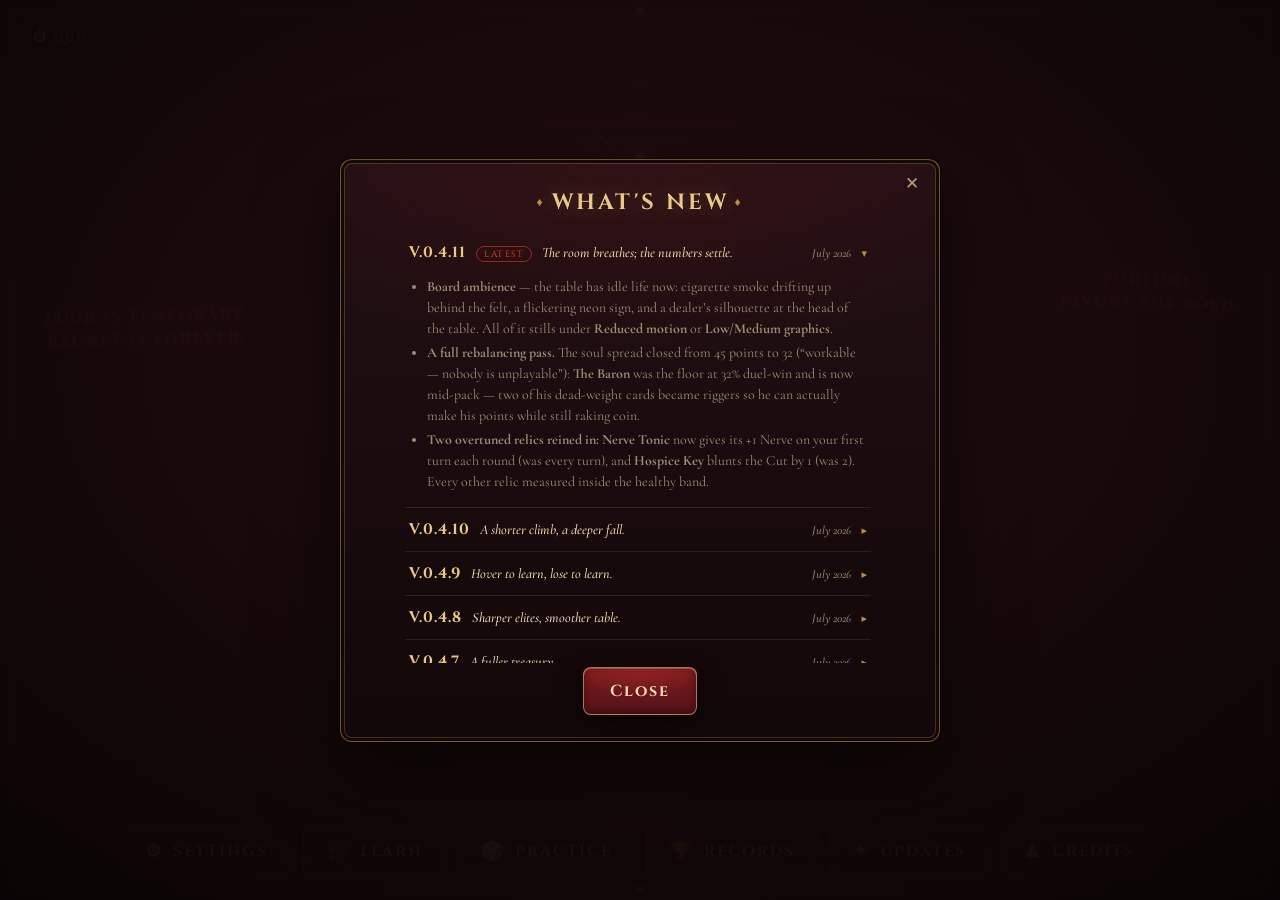
==== awecrap/index.html @ dddf9349 "Wire up all six cabinets: playable web projects + install pages - AweCrap, Metanoia, The Counter, Ho" ====
<!DOCTYPE html>
<html lang="en">
<head>
  <meta charset="UTF-8" />
  <meta name="viewport" content="width=device-width, initial-scale=1.0" />
  <title>AweCrap</title>
  <link rel="stylesheet" href="css/styles.css?v=gfx47" />
  <link rel="stylesheet" href="css/tutorial.css?v=gfx47" />
  <link rel="stylesheet" href="css/freeplay.css?v=gfx47" />
  <link rel="stylesheet" href="css/ui-refresh.css?v=gfx47" />
</head>
<body>
  <div id="vignette"></div>
  <div class="motes" id="motes"><i></i><i></i><i></i></div>

  <!-- ===== Main menu ===== -->
  <div id="start-screen" class="overlay menu-scene">
    <div class="scene-frame"></div>
    <button class="menu-quit" id="quit-btn" title="Quit game"><span class="q-ico">⏻</span> QUIT</button>
    <div class="wall-sign left"><span>LUCK IS TEMPORARY.</span><span>REGRET IS FOREVER.</span></div>
    <div class="wall-sign right"><span>FORTUNE</span><span>FAVORS THE BOLD</span></div>

    <aside class="menu-side">
      <button class="side-btn" data-modal="modal-settings"><span class="side-ico">⚙</span> SETTINGS</button>
      <button class="side-btn" id="learn-btn" data-modal="modal-learn"><span class="side-ico">🎓</span> LEARN</button>
      <button class="side-btn" id="freeplay-btn"><span class="side-ico">🎲</span> PRACTICE</button>
      <button class="side-btn" id="records-btn" data-modal="modal-records"><span class="side-ico">🏆</span> RECORDS</button>
      <button class="side-btn" id="updates-btn"><span class="side-ico">✦</span> UPDATES</button>
      <button class="side-btn" data-modal="modal-credits"><span class="side-ico">♟</span> CREDITS</button>
    </aside>

    <div class="menu-center">
      <div class="crest">
        <span class="crest-rays"></span>
        <span class="crest-spade">♠</span>
      </div>
      <div class="logo-wrap">
        <h1 class="logo">AweCrap</h1>
        <span class="version-tag">V.0.1.0</span>
      </div>
      <div class="logo-banner"><i>♦</i> A CASINO FROM PURGATORY <i>♦</i></div>

      <div class="floor-medallion"><span>♠</span></div>

      <button id="begin-btn" class="btn-play">P L A Y</button>
      <button id="continue-btn" class="continue-btn hidden">↺ CONTINUE RUN</button>

      <button class="soul-frame" id="soul-btn" data-modal="modal-character" title="Choose your soul">
        <span class="soul-lbl">SOUL</span><b class="soul-name" id="soul-name">The Gambler</b><span class="soul-arrow">▾</span>
      </button>

      <button class="soul-frame mod-frame" id="mods-btn" data-modal="modal-modifiers" title="Run modifiers">
        <span class="soul-lbl">MODIFIERS</span><b class="soul-name" id="mods-count">None</b><span class="soul-arrow">▾</span>
      </button>

      <label class="seed-frame">
        <span class="seed-label">CUSTOM SEED</span>
        <input id="seed-input" type="text" inputmode="text" placeholder="Enter seed…" autocomplete="off" />
        <span class="seed-die">⚄</span>
      </label>

      <div class="menu-foot">IN PURGATORY, EVEN FORTUNE TAKES A FEE.</div>
    </div>
  </div>

  <!-- ===== Menu modals ===== -->
  <div class="overlay menu-modal hidden" id="modal-settings">
    <div class="modal-card ornate">
      <h3 class="ornate-title">Settings</h3>
      <div class="setting-row">
        <label for="difficulty-slider">Difficulty</label>
        <input type="range" id="difficulty-slider" min="0" max="4" step="1" value="2" />
        <div class="setting-value"><b id="diff-name"></b><span id="diff-desc"></span></div>
      </div>
      <div class="setting-row">
        <label for="pace-slider">Pacing</label>
        <input type="range" id="pace-slider" min="40" max="170" step="10" value="100" />
        <div class="setting-value"><b id="pace-name"></b><span>how long the table lingers on each beat</span></div>
      </div>
      <div class="setting-row">
        <label for="music-slider">Music volume</label>
        <input type="range" id="music-slider" min="0" max="100" step="5" value="70" />
        <div class="setting-value"><b id="music-name"></b><span>loops through menus and every fight</span></div>
      </div>
      <div class="setting-row">
        <label for="gfx-slider">Graphics quality</label>
        <input type="range" id="gfx-slider" min="0" max="3" step="1" value="2" />
        <div class="setting-value"><b id="gfx-name"></b><span id="gfx-desc"></span></div>
      </div>
      <p class="setting-note">Lower graphics for smoother play on weaker machines. Settings save automatically.</p>
      <div class="setting-row toggle">
        <label for="cb-toggle">Colorblind mode</label>
        <input type="checkbox" id="cb-toggle" />
      </div>
      <p class="setting-note">Adds shapes and always-on labels to the chips and damage numbers, so nothing rides on colour alone.</p>
      <div class="setting-row toggle">
        <label for="checkpoint-toggle">Checkpoints</label>
        <input type="checkbox" id="checkpoint-toggle" />
      </div>
      <p class="setting-note">A gentler run: if you fall, the house drags you back to the top of your current act instead of ending the run — but that floor’s spoils are forfeit. Off is the true, one-life gauntlet.</p>
      <div class="setting-row toggle">
        <label for="reduce-motion-toggle">Reduced motion</label>
        <input type="checkbox" id="reduce-motion-toggle" />
      </div>
      <p class="setting-note">Stills the flicker, pulse and dice-tumble animations for motion-sensitive players — separate from the graphics setting, and works at any graphics quality.</p>
      <div class="setting-row">
        <label for="textscale-slider">Text size</label>
        <input type="range" id="textscale-slider" min="0" max="2" step="1" value="0" />
        <div class="setting-value"><b id="textscale-name">Normal</b><span>enlarges the log, cards, tooltips and menus</span></div>
      </div>
      <div class="setting-row toggle">
        <label for="contrast-toggle">High contrast</label>
        <input type="checkbox" id="contrast-toggle" />
      </div>
      <p class="setting-note">Brighter text, stronger borders and darker panels for easier reading — sits on top of any graphics quality.</p>
      <div class="setting-row danger-row">
        <label>Personal data</label>
        <div class="danger-line">
          <button class="wipe-btn" id="wipe-data-btn">Wipe all data</button>
          <span class="setting-note">Erase every save, unlock, record, and setting — a clean first-time start.</span>
        </div>
        <div class="wipe-confirm hidden" id="wipe-confirm">
          <span class="wipe-warn">This erases <b>everything</b> — saved runs, settings, your Ascension climb, the Bestiary, and unlocked souls. It <b>cannot be undone</b>.</span>
          <div class="wipe-confirm-btns">
            <button class="wipe-yes" id="wipe-yes">Wipe &amp; restart</button>
            <button class="wipe-no" id="wipe-no">Cancel</button>
          </div>
        </div>
      </div>
      <button class="btn btn-primary modal-close">Done</button>
    </div>
  </div>

  <div class="overlay menu-modal hidden" id="modal-credits">
    <div class="modal-card ornate">
      <h3 class="ornate-title">Credits</h3>
      <div class="credits-list" id="credits-list"></div>
      <button class="btn btn-primary modal-close">Done</button>
    </div>
  </div>

  <div class="overlay menu-modal hidden" id="modal-learn">
    <div class="modal-card ornate">
      <h3 class="ornate-title">Learn AweCrap</h3>
      <p class="setting-note">New here? Read the rules, or learn by playing — whichever suits you.</p>
      <div class="learn-choices">
        <button class="learn-choice" id="learn-read">
          <span class="learn-ico">🎓</span>
          <b>Read the Rules</b>
          <span>The illustrated guide — real craps, the AweCrap twists, every bet, the enemies &amp; bosses, plus a searchable reference.</span>
        </button>
        <button class="learn-choice" id="learn-play">
          <span class="learn-ico">▶</span>
          <b>Guided Practice</b>
          <span>Learn by doing — a slow, hand-held bout that walks you through each mechanic against a harmless dummy.</span>
        </button>
      </div>
      <button class="btn btn-primary modal-close">Back</button>
    </div>
  </div>

  <div class="overlay menu-modal hidden" id="modal-character">
    <div class="modal-card ornate">
      <h3 class="ornate-title">Choose Your Soul</h3>
      <p class="setting-note">Each soul starts with a different deck, a signature relic, and a preferred line — but you can still play any way you like.</p>
      <div class="char-choices" id="char-choices"></div>
      <button class="btn btn-primary modal-close">Back</button>
    </div>
  </div>

  <div class="overlay menu-modal hidden" id="modal-modifiers">
    <div class="modal-card ornate">
      <h3 class="ornate-title">Run Modifiers</h3>
      <p class="setting-note">Optional challenges for your next run — each one bumps your score. Stack as many as you dare. They apply the moment you press PLAY.</p>
      <div class="mod-choices" id="mod-choices"></div>
      <div class="mod-score" id="mod-score"></div>
      <button class="btn btn-primary modal-close">Done</button>
    </div>
  </div>

  <div class="overlay menu-modal hidden" id="modal-records">
    <div class="modal-card ornate records-card">
      <h3 class="ornate-title">Records</h3>
      <div class="rec-tabs">
        <button class="rec-tab on" data-rec="ach">Achievements</button>
        <button class="rec-tab" data-rec="unlocks">Unlocks</button>
        <button class="rec-tab" data-rec="codex">Codex</button>
        <button class="rec-tab" data-rec="history">History</button>
      </div>
      <div class="rec-body" id="rec-body"></div>
      <button class="btn btn-primary modal-close">Done</button>
    </div>
  </div>

  <div class="overlay menu-modal hidden" id="modal-updates">
    <div class="modal-card ornate updates-card">
      <button class="modal-x" data-close-updates title="Close">✕</button>
      <h3 class="ornate-title">What's New</h3>
      <div class="updates-body" id="updates-body"></div>
      <button class="btn btn-primary" data-close-updates>Close</button>
    </div>
  </div>

  <!-- ===== Pause menu (from the map) ===== -->
  <div class="overlay menu-modal hidden" id="pause-overlay">
    <div class="modal-card ornate">
      <h3 class="ornate-title">Paused</h3>
      <p class="setting-note">The floor waits. It always waits.</p>
      <div class="pause-btns">
        <button class="btn btn-primary" id="pause-resume">Resume</button>
        <button class="btn" id="pause-save">Save &amp; Quit</button>
        <button class="btn" id="pause-abandon">Abandon Run</button>
      </div>
    </div>
  </div>

  <!-- ===== Save slots (save/load) ===== -->
  <div class="overlay menu-modal hidden" id="saves-overlay">
    <div class="modal-card ornate">
      <button class="modal-x" id="saves-x" title="Close">✕</button>
      <h3 class="ornate-title" id="saves-title">Save Slots</h3>
      <p class="setting-note" id="saves-sub">Choose a slot.</p>
      <div class="save-slots" id="save-slots"></div>
    </div>
  </div>

  <!-- ===== Quit ===== -->
  <div class="overlay hidden" id="quit-overlay">
    <div class="modal-card ornate" style="text-align:center;">
      <div class="crest small"><span class="crest-rays"></span><span class="crest-spade">♠</span></div>
      <h3 class="ornate-title">The House Closes</h3>
      <p class="setting-note">Thanks for playing AweCrap. You may close this window now — the door will still be here.</p>
      <button class="btn btn-primary" id="quit-back">Actually, stay</button>
    </div>
  </div>

  <!-- ===== Run top bar ===== -->
  <header id="topbar" class="hidden">
    <span class="tb-act" id="tb-act">ACT I</span>
    <span class="tb-sep">|</span>
    <span class="tb-item hp"><span class="tb-ico">♥</span> <b id="tb-hp">100</b><span id="tb-maxhp">/100</span></span>
    <span class="tb-item coins"><span class="tb-ico">◎</span> <b id="tb-coins">0</b></span>
    <span class="tb-item deck"><span class="tb-ico">🂠</span> <b id="tb-deck">10</b></span>
    <span class="tb-relics" id="tb-relics"></span>
    <button class="btn btn-mini" id="view-deck-btn">Deck</button>
  </header>

  <!-- ===== Map ===== -->
  <main id="map-screen" class="screen hidden">
    <div class="scene-frame"></div>
    <button class="map-menu-btn" id="map-menu-btn">☰ Menu</button>
    <div class="wall-sign left small"><span>STAKE</span><span>YOUR FATE</span></div>
    <div class="wall-sign right small"><span>DEALER</span><span>DRAWS FIRST</span></div>
    <h2 class="screen-title ornament" id="map-title">The Basement</h2>
    <p class="screen-sub serif-i" id="map-sub"></p>
    <div class="map-wrap"><svg id="map-svg" preserveAspectRatio="xMidYMin meet"></svg></div>
  </main>

  <!-- ===== Duel ===== -->
  <main id="board" class="screen hidden">
    <div id="stage-lamp"></div>
    <!-- Board ambience — idle life behind the felt (off under reduce-motion / gfx-0). -->
    <div class="board-amb" id="board-amb" aria-hidden="true">
      <span class="amb-smoke s1"></span>
      <span class="amb-smoke s2"></span>
      <span class="amb-sign">NO<br/>LIMIT</span>
      <span class="amb-dealer"></span>
    </div>

    <!-- Opponent strip -->
    <section class="opp-strip" id="opp-panel">
      <div class="opp-portrait-wrap hidden" id="opp-portrait-wrap">
        <img class="opp-portrait" id="opp-portrait" alt="" draggable="false" />
      </div>
      <div class="opp-main">
        <div class="opp-info">
          <span class="pname" id="opp-name">Opponent</span>
          <span class="opp-arch serif-i" id="opp-arch"></span>
          <span class="status-badge" id="opp-status"></span>
          <span class="hand-count" id="opp-hand"></span>
        </div>
        <div class="opp-mid">
          <div class="hpbar" id="opp-hpbar"><div class="hp-trail" id="opp-trail"></div><div class="hp-fill" id="opp-fill"></div><span class="hp-text" id="opp-hptext"></span></div>
          <div class="dice small" id="opp-dice"><div class="die"></div><div class="die"></div></div>
        </div>
        <div class="opp-chips" id="opp-chips"></div>
      </div>
    </section>

    <!-- The craps table -->
    <section class="craps-rail">
      <div class="craps-table" id="craps-table">
        <div class="ct-head">
          <div class="risk-pill" id="risk"><span class="risk-label">AT RISK</span><span class="risk-amt" id="risk-amt">0</span></div>
          <div class="table-brand"><i>✦</i> AWECRAP <i>✦</i><small>· PURGATORY CASINO ·</small></div>
          <div class="round-pill" id="round-pill">ROUND 1</div>
        </div>

        <div class="felt-grid">
          <div class="tz-places">
            <div class="zone place" data-bet="place" data-num="4"><span class="boxnum">4</span><span class="paysml">9:5</span><span class="puck" data-puck="4">ON</span><div class="chips-here" data-zone="place-4"></div></div>
            <div class="zone place" data-bet="place" data-num="5"><span class="boxnum">FIVE</span><span class="paysml">7:5</span><span class="puck" data-puck="5">ON</span><div class="chips-here" data-zone="place-5"></div></div>
            <div class="zone place" data-bet="place" data-num="6"><span class="boxnum">SIX</span><span class="paysml">7:6</span><span class="puck" data-puck="6">ON</span><div class="chips-here" data-zone="place-6"></div></div>
            <div class="zone place" data-bet="place" data-num="8"><span class="boxnum">8</span><span class="paysml">7:6</span><span class="puck" data-puck="8">ON</span><div class="chips-here" data-zone="place-8"></div></div>
            <div class="zone place" data-bet="place" data-num="9"><span class="boxnum">NINE</span><span class="paysml">7:5</span><span class="puck" data-puck="9">ON</span><div class="chips-here" data-zone="place-9"></div></div>
            <div class="zone place" data-bet="place" data-num="10"><span class="boxnum">10</span><span class="paysml">9:5</span><span class="puck" data-puck="10">ON</span><div class="chips-here" data-zone="place-10"></div></div>
          </div>

          <div class="tz-come">
            <div class="zone dontcome" data-bet="dontcome"><span class="zlabel sm">DON'T<br/>COME</span><div class="chips-here" data-zone="dontcome"></div></div>
            <div class="zone come" data-bet="come"><span class="zlabel big">C O M E</span><div class="chips-here" data-zone="come"></div></div>
          </div>

          <div class="zone field" data-bet="field">
            <span class="zlabel">FIELD</span>
            <span class="field-nums"><i class="circ">2</i><i>3</i><i>4</i><i>9</i><i>10</i><i>11</i><i class="circ">12</i></span>
            <span class="paysml">2 pays double · 12 pays triple</span>
            <div class="chips-here" data-zone="field"></div>
          </div>

          <div class="tz-props">
            <div class="props-title">— CENTER BETS —</div>
            <div class="props-grid">
              <div class="zone prop" data-bet="hard" data-num="4"><span class="zlabel sm">HARD 4</span><small>7:1</small><div class="chips-here" data-zone="hard-4"></div></div>
              <div class="zone prop" data-bet="hard" data-num="6"><span class="zlabel sm">HARD 6</span><small>9:1</small><div class="chips-here" data-zone="hard-6"></div></div>
              <div class="zone prop" data-bet="hard" data-num="8"><span class="zlabel sm">HARD 8</span><small>9:1</small><div class="chips-here" data-zone="hard-8"></div></div>
              <div class="zone prop" data-bet="hard" data-num="10"><span class="zlabel sm">HARD 10</span><small>7:1</small><div class="chips-here" data-zone="hard-10"></div></div>
              <div class="zone prop" data-bet="any7"><span class="zlabel sm">ANY SEVEN</span><small>4:1</small><div class="chips-here" data-zone="any7"></div></div>
              <div class="zone prop" data-bet="eleven"><span class="zlabel sm">YO (11)</span><small>15:1</small><div class="chips-here" data-zone="eleven"></div></div>
              <div class="zone prop" data-bet="aces"><span class="zlabel sm">ACES (2)</span><small>30:1</small><div class="chips-here" data-zone="aces"></div></div>
              <div class="zone prop" data-bet="boxcars"><span class="zlabel sm">BOXCARS</span><small>30:1</small><div class="chips-here" data-zone="boxcars"></div></div>
            </div>
          </div>

          <div class="tz-stage">
            <div class="stage-who" id="stage-who"></div>
            <div class="dice" id="you-dice"><div class="die"></div><div class="die"></div></div>
            <div class="turn-banner" id="turn-banner"></div>
          </div>

          <div class="zone dontpass" data-bet="dontpass"><span class="zlabel">DON'T PASS BAR</span><span class="bar12">⚅⚅</span><div class="chips-here" data-zone="dontpass"></div></div>
          <div class="zone odds" data-bet="odds"><span class="zlabel sm">ODDS</span><span class="paysml">true odds · pullable</span><div class="chips-here" data-zone="odds"></div></div>
          <div class="zone passline" data-bet="passline"><span class="zlabel">P A S S&nbsp;&nbsp;L I N E</span><div class="chips-here" data-zone="passline"></div></div>
        </div>
      </div>
    </section>

    <!-- Player strip -->
    <section class="you-strip" id="you-panel">
      <div class="you-info">
        <span class="pname">You</span>
        <span class="status-badge" id="you-status"></span>
        <span class="nerve">NERVE <b id="nerve-pips"></b></span>
        <div class="style-toggle" id="style-toggle"><button class="styb" data-style="pass" id="style-pass">Pass</button><button class="styb" data-style="dont" id="style-dont">Don't</button></div>
        <span class="threat-meters" id="threat-meters">
          <span class="threat anger" id="threat-anger"><span class="threat-lbl kw" data-kw="anger">ANGER</span><span class="threat-bar"><i class="threat-fill"></i></span><b class="threat-val">−0</b></span>
          <span class="threat bleed" id="threat-bleed"><span class="threat-lbl kw" data-kw="bleed">BLEED</span><span class="threat-bar"><i class="threat-fill"></i></span><b class="threat-val">−0</b></span>
        </span>
        <span class="duel-coins" id="duel-coins"></span>
        <span class="bet-hint serif-i" id="bet-hint">Click the felt to bet · 5 HP a tap</span>
      </div>
      <div class="hpbar big" id="you-hpbar"><div class="hp-trail" id="you-trail"></div><div class="hp-fill" id="you-fill"></div><span class="hp-text" id="you-hptext"></span></div>
      <div class="hand" id="hand"></div>
      <div class="bet-tools" id="bet-tools">
        <span class="bt-group" id="bet-steps" title="Chips per tap on the felt">
          <button class="bt-btn step on" data-step="5">5</button>
          <button class="bt-btn step" data-step="10">10</button>
          <button class="bt-btn step" data-step="25">25</button>
        </span>
        <button class="bt-btn" id="max-odds-btn" title="Fill your Odds to the maximum">Max Odds</button>
        <button class="bt-btn" id="undo-bet-btn" title="Take back your last chip (before you roll)">↶ Undo</button>
      </div>
      <div class="action-row" id="controls">
        <div class="pull-row" id="pull-row"></div>
        <button class="btn-roll" id="roll-btn" data-act="roll">R O L L</button>
      </div>
      <div class="log" id="log"></div>
      <div class="point-chooser hidden" id="point-chooser"><span class="chooser-label">You won the roll-off — set the point:</span><div class="point-opts" id="point-opts"></div></div>
      <div class="rollwin hidden" id="rollwin"><span class="rollwin-label">Dice are down — rig them, or resolve.</span><button class="btn btn-primary" id="resolve-btn">Resolve roll</button></div>
    </section>
  </main>

  <!-- ===== Reward ===== -->
  <main id="reward-screen" class="screen hidden">
    <h2 class="screen-title ornament" id="reward-title">Victory</h2>
    <p class="screen-sub serif-i" id="reward-sub"></p>
    <div class="relic-choices" id="reward-relics"></div>
    <div class="card-choices" id="reward-cards"></div>
    <button class="btn btn-mini" id="skip-reward">Skip the card</button>
  </main>

  <!-- ===== Event ===== -->
  <main id="event-screen" class="screen hidden">
    <div class="event-card ornate">
      <h2 class="screen-title" id="event-title"></h2>
      <p class="event-text serif-i" id="event-text"></p>
      <div class="event-choices" id="event-choices"></div>
      <p class="event-result serif-i hidden" id="event-result"></p>
      <button class="btn btn-primary hidden" id="event-continue">Move on</button>
    </div>
  </main>

  <!-- ===== Act transition ===== -->
  <main id="act-screen" class="screen hidden">
    <h2 class="screen-title ornament" id="act-title"></h2>
    <p class="screen-sub serif-i" id="act-sub"></p>
    <p class="screen-sub" id="act-heal"></p>
    <h3 class="choice-head">The floor pays tribute — choose a relic:</h3>
    <div class="relic-choices" id="act-relics"></div>
  </main>

  <!-- ===== Shop ===== -->
  <main id="shop-screen" class="screen hidden">
    <h2 class="screen-title ornament">The Pit Boss's Window</h2>
    <p class="screen-sub serif-i">Spend coins. HP stays at the table.</p>
    <div class="shop-section"><h3>Cards</h3><div class="card-choices" id="shop-cards"></div></div>
    <div class="shop-section"><h3>Relics</h3><div class="relic-choices" id="shop-relics"></div></div>
    <div class="shop-section"><h3>Services & Vices</h3>
      <div class="shop-services">
        <button class="btn btn-mini" id="shop-remove">Remove a card (<span id="removal-cost">25</span>¢)</button>
        <button class="btn btn-mini" id="shop-facedown">Face-down card (<span id="facedown-cost">12</span>¢)</button>
        <button class="btn btn-mini" id="shop-lever">Pull the lever (<span id="lever-cost">35</span>¢)</button>
      </div>
      <p class="setting-note" id="shop-gamble-note">The face-down card is what it is. The lever pays out a relic — usually.</p>
    </div>
    <button class="btn btn-primary" id="leave-shop">Leave</button>
  </main>

  <!-- ===== Rest ===== -->
  <main id="rest-screen" class="screen hidden">
    <h2 class="screen-title ornament">A Fire in the Dark</h2>
    <p class="screen-sub serif-i">The only true respite on the floor. Choose one.</p>
    <div class="rest-opts">
      <button class="btn rest-btn" id="rest-mend"><b>Mend</b><span>Restore 30% of max HP</span></button>
      <button class="btn rest-btn" id="rest-sharpen"><b>Sharpen</b><span>Upgrade a card permanently</span></button>
      <button class="btn rest-btn" id="rest-cleanse"><b>Cleanse</b><span>Remove one curse</span></button>
    </div>
    <button class="btn btn-primary hidden" id="leave-rest">Move on</button>
  </main>

  <!-- ===== Deck viewer / picker ===== -->
  <div id="deck-modal" class="overlay hidden"><div class="modal-card ornate"><h3 class="ornate-title" id="deck-title">Your deck</h3><div class="deck-list" id="deck-list"></div><button class="btn btn-primary" id="close-deck">Close</button></div></div>

  <!-- ===== Card choice modal ===== -->
  <div id="choice-modal" class="overlay hidden"><div class="modal-card ornate"><h3 class="ornate-title" id="choice-title"></h3><div id="choice-body"></div><button class="btn btn-mini" id="choice-cancel">Cancel</button></div></div>

  <!-- ===== End screen ===== -->
  <div id="end-screen" class="overlay end-scene hidden">
    <div class="scene-frame"></div>
    <div class="end-card">
      <div class="crest small"><span class="crest-rays"></span><span class="crest-spade">♠</span></div>
      <div class="end-kicker" id="end-kicker">YOU BEAT</div>
      <h1 class="logo end-logo" id="end-title">AweCrap</h1>
      <div class="logo-banner end-banner"><i>♦</i> <span id="end-sub">THE HOUSE BOWS. FOR NOW.</span> <i>♦</i></div>

      <div class="end-body">
        <div class="score-panel">
          <div class="score-label">FINAL SCORE</div>
          <div class="score-num" id="end-score">0</div>
          <div class="score-div"></div>
          <div class="score-label">SEED</div>
          <div class="end-seed" id="end-seed">—</div>
        </div>
        <div class="stat-rows" id="end-stats"></div>
      </div>
      <div class="end-log hidden" id="end-log"><div class="end-log-head">HOW IT ENDED</div><div class="end-log-lines" id="end-log-lines"></div></div>

      <div class="end-actions">
        <button class="end-btn descend hidden" id="btn-descend"><b>⬇ DESCEND DEEPER</b><span>endless — chase the score</span></button>
        <button class="end-btn primary" id="btn-again-seed"><b>PLAY AGAIN</b><span>same seed</span></button>
        <button class="end-btn" id="btn-new-run"><b>NEW RUN</b><span>new seed</span></button>
        <button class="end-btn" id="btn-menu"><b>MAIN MENU</b><span>leave purgatory</span></button>
        <button class="end-btn" id="btn-copy-summary"><b>📋 COPY SUMMARY</b><span id="copy-summary-sub">seed · score · soul</span></button>
      </div>
      <div class="end-quote serif-i" id="end-quote">“You played the game. You broke the rules. But purgatory never closes.”</div>
    </div>
  </div>

  <div id="banner" class="banner hidden"><div class="banner-inner"><div class="banner-main" id="banner-main"></div><div class="banner-sub" id="banner-sub"></div></div></div>
  <div id="floaters"></div>
  <div id="hint-host"></div>
  <div id="kw-tip" class="kw-tip hidden"></div>

  <!-- Crash guard: shown instead of a frozen board if something throws. -->
  <div id="crash-screen" class="overlay hidden">
    <div class="crash-card ornate">
      <div class="crash-ico">🃏</div>
      <h2 class="ornate-title">The table folded</h2>
      <p class="crash-sub serif-i">Something went wrong and the dealer swept the board. Your run can’t continue — but here’s the seed, so you can run it back.</p>
      <div class="crash-seed" id="crash-seed">—</div>
      <p class="crash-err" id="crash-err"></p>
      <div class="crash-actions">
        <button class="btn btn-primary" id="crash-copy">📋 Copy seed</button>
        <button class="btn" id="crash-menu">Back to menu</button>
      </div>
    </div>
  </div>

  <script src="js/config.js?v=gfx47"></script>
  <script src="js/profile.js?v=gfx47"></script>
  <script src="js/audio.js?v=gfx47"></script>
  <script src="js/rng.js?v=gfx47"></script>
  <script src="js/craps.js?v=gfx47"></script>
  <script src="js/cards.js?v=gfx47"></script>
  <script src="js/cards_ext.js?v=gfx47"></script>
  <script src="js/duel.js?v=gfx47"></script>
  <script src="js/ai.js?v=gfx47"></script>
  <script src="js/run.js?v=gfx47"></script>
  <script src="js/ui.js?v=gfx47"></script>
  <script src="js/tutorial-data.js?v=gfx47"></script>
  <script src="js/tutorial.js?v=gfx47"></script>
  <script src="js/freeplay.js?v=gfx47"></script>
  <script src="js/updates.js?v=gfx47"></script>
  <script src="js/playtutorial.js?v=gfx47"></script>
  <script src="js/main.js?v=gfx47"></script>
</body>
</html>
---- awecrap/css/styles.css ----
/* ============================================================
   AWECRAP — styles.css · the polished pass
   Art direction (from /ReferenceImages): a grand casino hall in
   purgatory. Oxblood dark, ember lamplight, cream-gold engraved
   serif, ornate gold frames, spades everywhere. The felt is
   near-black green; the HP bars are bars of heat.
   ============================================================ */

/* ---------- fonts (bundled, OFL) ---------- */
@font-face {
  font-family: 'Cinzel';
  src: url('../assets/fonts/cinzel-400.woff2') format('woff2');
  font-weight: 400 900; font-style: normal; font-display: swap;
}
@font-face {
  font-family: 'Cormorant';
  src: url('../assets/fonts/cormorant-500.woff2') format('woff2');
  font-weight: 400 700; font-style: normal; font-display: swap;
}
@font-face {
  font-family: 'Cormorant';
  src: url('../assets/fonts/cormorant-500i.woff2') format('woff2');
  font-weight: 400 700; font-style: italic; font-display: swap;
}

:root {
  /* the hall */
  --bg-0: #0d0608;
  --bg-1: #1c0d10;
  --bg-2: #2a1214;
  /* the felt */
  --felt: #152119;
  --felt-dk: #0d1510;
  --felt-line: rgba(214, 186, 130, 0.55);
  /* metals & ink */
  --gold: #b98d4a;
  --gold-bright: #e8c987;
  --cream: #f0dcae;
  --cream-dim: #b6a17c;
  --ink: #e9decb;
  --ink-dim: #9d8d74;
  /* blood & heat */
  --oxblood: #571318;
  --oxblood-2: #7a1a1f;
  --blood-bright: #d8392f;
  --ember: #ff9c4a;
  --ember-deep: #c25a1e;
  --neon: #ff4438;
  /* states */
  --heal: #57c97a;
  --heal-bright: #9df3b4;
  --brink: #ff5d4d;
  --shadow: rgba(0, 0, 0, 0.6);
  --panel: rgba(16, 8, 10, 0.72);
  --serif: 'Cinzel', 'Georgia', serif;
  --body: 'Cormorant', 'Georgia', serif;
  --uifont: "Segoe UI", system-ui, sans-serif;
}

* { box-sizing: border-box; }

html, body {
  margin: 0; height: 100%;
  background:
    radial-gradient(90% 70% at 50% 0%, rgba(122, 26, 31, 0.35), transparent 55%),
    radial-gradient(40% 30% at 12% 20%, rgba(255, 120, 40, 0.08), transparent 70%),
    radial-gradient(40% 30% at 88% 20%, rgba(255, 120, 40, 0.08), transparent 70%),
    radial-gradient(130% 100% at 50% 110%, #200d10 0%, var(--bg-1) 40%, var(--bg-0) 100%);
  color: var(--ink);
  font-family: var(--uifont);
  overflow: hidden; user-select: none;
}

/* ============ ambience ============ */
#vignette {
  position: fixed; inset: 0; pointer-events: none; z-index: 40;
  box-shadow: inset 0 0 260px 80px rgba(0, 0, 0, 0.85);
  background: radial-gradient(140% 100% at 50% 35%, transparent 50%, rgba(8, 2, 3, 0.5) 100%);
}
.motes { position: fixed; inset: 0; pointer-events: none; z-index: 1; overflow: hidden; }
.motes i {
  position: absolute; inset: -20% -10%;
  background-image:
    radial-gradient(2px 2px at 12% 80%, rgba(255, 156, 74, 0.5) 40%, transparent 60%),
    radial-gradient(1px 1px at 34% 25%, rgba(240, 220, 174, 0.35) 40%, transparent 60%),
    radial-gradient(2.5px 2.5px at 58% 60%, rgba(255, 120, 40, 0.35) 40%, transparent 60%),
    radial-gradient(1px 1px at 79% 40%, rgba(240, 220, 174, 0.4) 40%, transparent 60%),
    radial-gradient(1.5px 1.5px at 92% 75%, rgba(255, 156, 74, 0.4) 40%, transparent 60%);
  background-size: 540px 540px;
  animation: drift 24s linear infinite; opacity: 0.75;
}
.motes i:nth-child(2) { background-size: 390px 390px; animation-duration: 17s; animation-direction: reverse; opacity: 0.5; }
.motes i:nth-child(3) { background-size: 720px 720px; animation-duration: 34s; opacity: 0.4; }
@keyframes drift { to { transform: translateY(-540px); } }
.motes i { will-change: transform; }

/* ---------- GRAPHICS QUALITY (body.gfx-0..3; 2 = default/High) ----------
   The full-viewport animated motes and the animated drop-shadow on the logo
   are the two heaviest effects; they're gated hardest. Nothing here changes
   gameplay — only decorative continuous animation and compositing cost.       */

/* Ultra (3): all three mote layers. Everyone else: just the first (lightest). */
body:not(.gfx-3) .motes i:nth-child(2),
body:not(.gfx-3) .motes i:nth-child(3) { display: none; }

/* Medium (1): drop the motes entirely + stop animating the logo/signs. */
body.gfx-1 .motes { display: none; }
body.gfx-1 .logo, body.gfx-1 .wall-sign { animation: none; }

/* Low (0): flat — no motes, no lamp, no signs, no continuous decorative loops. */
body.gfx-0 .motes, body.gfx-0 #stage-lamp, body.gfx-0 .wall-sign { display: none; }
body.gfx-0 .logo,
body.gfx-0 .mnode.avail .mnode-ring, body.gfx-0 .btn-roll.ready::before,
body.gfx-0 .hpbar.low .hp-fill, body.gfx-0 .opp-portrait-wrap.boss::after,
body.gfx-0 .status-badge.brink { animation: none !important; }
/* Low also thins the double-frame insets that cost fill-rate on big panels. */
body.gfx-0 .side-btn, body.gfx-0 .btn-play, body.gfx-0 .modal-card,
body.gfx-0 .opp-strip, body.gfx-0 .you-strip, body.gfx-0 .relic-card,
body.gfx-0 .rest-btn, body.gfx-0 .score-panel, body.gfx-0 .stat-rows,
body.gfx-0 .end-btn { box-shadow: 0 4px 12px rgba(0,0,0,0.5); }

/* ---------- REDUCED MOTION (body.reduce-motion) — a dedicated accessibility
   toggle, independent of the graphics slider. Stills the looping/decorative
   flicker, pulse and glow, and the dice tumble. Functional feedback that must
   stay visible (damage floaters, banners, chip/puck placement) is left alone. */
body.reduce-motion .motes, body.reduce-motion #stage-lamp { display: none; }
body.reduce-motion .wall-sign, body.reduce-motion .wall-sign span,
body.reduce-motion .version-tag,
body.reduce-motion .logo,
body.reduce-motion .mnode.avail .mnode-ring,
body.reduce-motion .btn-roll.ready::before,
body.reduce-motion .hpbar.low .hp-fill,
body.reduce-motion .opp-portrait-wrap.boss::after,
body.reduce-motion .status-badge.brink,
body.reduce-motion .die.rolling,
body.reduce-motion .die.settle,
body.reduce-motion .die.land { animation: none !important; }
body.reduce-motion .die.land-hot { box-shadow: none !important; }

/* ---------- layout containment: scope reflow/repaint to a component ----------
   `contain: layout` is safe here — none of these rely on paint overflowing their
   box (the puck/card-hover that DO overflow live on .zone/.card, deliberately
   left uncontained). `.log` clips its own scroll, so it gets full containment.  */
.hand, .opp-strip, .you-strip, .tz-props, .pull-row { contain: layout; }
.log { contain: content; }

#stage-lamp {
  position: absolute; left: 50%; top: -60px; transform: translateX(-50%);
  width: 1000px; height: 620px; pointer-events: none; z-index: 0;
  background: radial-gradient(50% 70% at 50% 10%, rgba(255, 170, 90, 0.14) 0%, rgba(255, 140, 60, 0.05) 45%, transparent 70%);
}

.hidden { display: none !important; }
.serif-i { font-family: var(--body); font-style: italic; }

/* ============ ornate scene frame (all fullscreen scenes) ============ */
.scene-frame {
  position: absolute; inset: 10px; pointer-events: none; z-index: 3;
  border: 1px solid rgba(185, 141, 74, 0.5);
  border-radius: 6px;
  box-shadow: inset 0 0 0 3px rgba(12, 5, 6, 0.9), inset 0 0 0 4px rgba(185, 141, 74, 0.35);
}
.scene-frame::before, .scene-frame::after {
  content: "♠"; position: absolute; left: 50%; transform: translateX(-50%);
  color: var(--gold); font-size: 13px; line-height: 1; padding: 0 12px;
  background: transparent; text-shadow: 0 0 8px rgba(232, 201, 135, 0.4);
}
.scene-frame::before { top: -7px; }
.scene-frame::after { bottom: -7px; }

/* red neon wall signs */
.wall-sign {
  position: absolute; z-index: 2; pointer-events: none;
  display: flex; flex-direction: column; gap: 2px; text-align: center;
  font-family: var(--serif); font-weight: 700; letter-spacing: 2px;
  font-size: 15px; color: var(--neon);
  text-shadow: 0 0 12px rgba(255, 68, 56, 0.8), 0 0 34px rgba(255, 68, 56, 0.4);
  opacity: 0.8; transform: rotate(-1.5deg);
  animation: signFlicker 9s infinite;
}
.wall-sign.left { left: 3.5%; top: 34%; }
.wall-sign.right { right: 3.5%; top: 30%; transform: rotate(1.5deg); animation-delay: 3s; }
.wall-sign.small { font-size: 12px; opacity: 0.6; }
@keyframes signFlicker {
  0%, 100% { opacity: 0.8; } 4% { opacity: 0.35; } 6%, 60% { opacity: 0.8; }
  62% { opacity: 0.5; } 64% { opacity: 0.8; }
}
.wall-sign.small { animation: none; }

/* ============ buttons ============ */
.btn {
  font-family: var(--uifont); cursor: pointer; border-radius: 8px;
  color: var(--ink); background: #241014;
  border: 1px solid rgba(185, 141, 74, 0.45);
  padding: 10px 16px; font-size: 15px;
  box-shadow: 0 4px 12px rgba(0,0,0,0.5), inset 0 1px 0 rgba(240,220,174,0.08);
  transition: transform .08s ease, box-shadow .15s ease, border-color .15s, opacity .15s;
}
.btn:hover:not(:disabled) { transform: translateY(-1px); border-color: var(--gold-bright); }
.btn:active:not(:disabled) { transform: translateY(1px); }
.btn:disabled { opacity: 0.35; cursor: not-allowed; }
.btn-primary {
  font-family: var(--serif); letter-spacing: 2px; font-weight: 700;
  background: linear-gradient(180deg, var(--oxblood-2), var(--oxblood));
  color: var(--cream); font-size: 16px; padding: 12px 26px;
  border: 1px solid rgba(232, 201, 135, 0.55);
  box-shadow: 0 8px 24px rgba(122, 26, 31, 0.5), inset 0 1px 0 rgba(240, 220, 174, 0.2);
}
.btn-primary:hover:not(:disabled) { box-shadow: 0 10px 30px rgba(216, 57, 47, 0.5); }
.btn-mini { font-size: 12px; padding: 6px 10px; }

/* ============ overlays & modal cards ============ */
.overlay {
  position: fixed; inset: 0; z-index: 50;
  display: flex; align-items: center; justify-content: center;
  background: radial-gradient(80% 80% at 50% 40%, rgba(38, 14, 17, 0.94), rgba(8, 3, 4, 0.97));
}
.modal-card {
  width: min(600px, 94vw); max-height: 86vh; overflow-y: auto;
  padding: 26px 30px; text-align: center;
  background:
    radial-gradient(120% 60% at 50% 0%, rgba(122, 26, 31, 0.18), transparent 60%),
    linear-gradient(180deg, #221013, #120709);
  border: 1px solid rgba(185, 141, 74, 0.55);
  border-radius: 10px;
  box-shadow: 0 30px 80px var(--shadow), inset 0 0 0 3px rgba(12, 5, 6, 0.9), inset 0 0 0 4px rgba(185, 141, 74, 0.3);
  scrollbar-width: thin; scrollbar-color: #3a2026 transparent;
}
.ornate-title {
  font-family: var(--serif); font-weight: 700; letter-spacing: 3px;
  color: var(--gold-bright); margin: 2px 0 14px; font-size: 22px; text-transform: uppercase;
  text-shadow: 0 0 18px rgba(232, 201, 135, 0.25);
}
.ornate-title::before { content: "♦ "; color: var(--gold); font-size: 12px; vertical-align: 3px; }
.ornate-title::after { content: " ♦"; color: var(--gold); font-size: 12px; vertical-align: 3px; }
.modal-close { margin-top: 16px; }

/* ============ MAIN MENU ============ */
/* Centred hero with the option buttons pinned to a row along the bottom, so
   they can never overlap the title or the neon wall-signs. */
.menu-scene {
  /* .overlay already gives position:fixed + inset:0 — that's our full-viewport
     positioning context, so the absolute button row pins to the screen bottom. */
  display: flex; flex-direction: column;
  align-items: center; justify-content: center;
  padding: 2% 3% 94px;
}
.menu-side {
  position: absolute; left: 0; right: 0; bottom: 22px; z-index: 6;
  display: flex; flex-direction: row; flex-wrap: wrap;
  justify-content: center; align-items: center; gap: 12px; padding: 0 14px;
}
.side-btn {
  font-family: var(--serif); font-weight: 700; letter-spacing: 2px; font-size: 15px;
  display: flex; align-items: center; gap: 10px; cursor: pointer;
  color: var(--cream); text-align: center;
  background: linear-gradient(180deg, rgba(30, 14, 16, 0.92), rgba(14, 6, 8, 0.95));
  border: 1px solid rgba(185, 141, 74, 0.6);
  border-radius: 6px; padding: 13px 22px; white-space: nowrap;
  box-shadow: 0 8px 22px rgba(0,0,0,0.55), inset 0 0 0 3px rgba(10, 4, 5, 0.9), inset 0 0 0 4px rgba(185, 141, 74, 0.25);
  transition: transform .1s, box-shadow .2s, border-color .2s;
}
.side-btn:hover { transform: translateY(-2px); border-color: var(--gold-bright); box-shadow: 0 10px 28px rgba(216, 57, 47, 0.3), inset 0 0 0 3px rgba(10,4,5,0.9), inset 0 0 0 4px rgba(232,201,135,0.4); }
.side-ico { color: var(--gold-bright); font-size: 18px; text-align: center; text-shadow: 0 0 10px rgba(232, 201, 135, 0.5); }

.menu-center { position: relative; z-index: 4; display: flex; flex-direction: column; align-items: center; max-height: 92vh; }

/* the crest: rayed spade above the logo */
.crest { position: relative; height: 64px; width: 120px; display: flex; align-items: center; justify-content: center; margin-bottom: -8px; }
.crest-spade {
  font-size: 44px; color: #d8a75e; z-index: 2;
  text-shadow: 0 0 16px rgba(255, 156, 74, 0.7), 0 2px 2px #000;
}
.crest-rays {
  position: absolute; inset: 0;
  background:
    conic-gradient(from -90deg at 50% 60%,
      transparent 0 8deg, rgba(232,201,135,0.35) 9deg 10deg, transparent 11deg 24deg,
      rgba(232,201,135,0.25) 25deg 26deg, transparent 27deg 40deg,
      rgba(232,201,135,0.35) 41deg 42deg, transparent 43deg 317deg,
      rgba(232,201,135,0.35) 318deg 319deg, transparent 320deg 333deg,
      rgba(232,201,135,0.25) 334deg 335deg, transparent 336deg 349deg,
      rgba(232,201,135,0.35) 350deg 351deg, transparent 352deg);
  filter: blur(0.4px);
}
.crest.small { transform: scale(0.7); margin-bottom: -14px; }

/* version tag, hung at the bottom-right corner of the title like a neon sign */
.logo-wrap { position: relative; display: inline-block; }
.version-tag {
  position: absolute; right: -12px; bottom: 4px;
  font-family: var(--serif); font-weight: 700; letter-spacing: 2px; font-size: 13px;
  color: var(--neon); pointer-events: none; transform: rotate(-3deg);
  text-shadow: 0 0 10px rgba(255, 68, 56, 0.85), 0 0 28px rgba(255, 68, 56, 0.45);
  opacity: 0.85; animation: signFlicker 7s infinite; animation-delay: 1.3s;
}
body.gfx-1 .version-tag { animation: none; }
body.gfx-0 .version-tag { animation: none; opacity: 0.7; }

.logo {
  font-family: var(--serif); font-weight: 900;
  font-size: clamp(52px, 8.5vw, 96px); line-height: 1.02;
  letter-spacing: 2px; margin: 0; white-space: nowrap;
  color: var(--cream);
  background: linear-gradient(180deg, #fdf3d7 8%, #f0dcae 38%, #d8a75e 62%, #a86a2e 88%);
  -webkit-background-clip: text; background-clip: text; -webkit-text-fill-color: transparent;
  filter:
    drop-shadow(0 2px 0 rgba(60, 20, 8, 0.9))
    drop-shadow(0 0 22px rgba(255, 130, 60, 0.45))
    drop-shadow(0 0 60px rgba(216, 57, 47, 0.35));
}
/* the pulsing glow animates a drop-shadow filter (costly) — Ultra only. */
body.gfx-3 .logo { animation: logoBreathe 6s ease-in-out infinite; }
@keyframes logoBreathe {
  0%, 100% { filter: drop-shadow(0 2px 0 rgba(60,20,8,0.9)) drop-shadow(0 0 22px rgba(255,130,60,0.45)) drop-shadow(0 0 60px rgba(216,57,47,0.35)); }
  50% { filter: drop-shadow(0 2px 0 rgba(60,20,8,0.9)) drop-shadow(0 0 30px rgba(255,150,70,0.6)) drop-shadow(0 0 80px rgba(216,57,47,0.45)); }
}
.logo-banner {
  font-family: var(--serif); font-weight: 700; letter-spacing: 5px;
  font-size: clamp(11px, 1.6vw, 15px); color: var(--cream-dim);
  margin: 4px 0 8px; padding: 6px 22px;
  border-top: 1px solid rgba(185, 141, 74, 0.5);
  border-bottom: 1px solid rgba(185, 141, 74, 0.5);
}
.logo-banner i { font-style: normal; color: var(--gold); font-size: 10px; vertical-align: 2px; }

/* faint spade floor medallion behind the PLAY area */
.floor-medallion {
  position: relative; width: 320px; height: 92px; margin: -4px 0 -66px;
  display: flex; align-items: center; justify-content: center;
  pointer-events: none; opacity: 0.5;
}
.floor-medallion::before {
  content: ""; position: absolute; width: 300px; height: 88px; border-radius: 50%;
  border: 1px solid rgba(185, 141, 74, 0.4);
  box-shadow: inset 0 0 30px rgba(185, 141, 74, 0.12), 0 0 40px rgba(122, 26, 31, 0.3);
}
.floor-medallion span { font-size: 44px; color: rgba(185, 141, 74, 0.35); transform: scaleY(0.5) translateY(6px); }

.btn-play {
  font-family: var(--serif); font-weight: 900; letter-spacing: 8px;
  font-size: clamp(24px, 3.4vw, 34px); cursor: pointer;
  color: var(--cream); padding: 18px 84px; margin-top: 14px;
  background:
    radial-gradient(100% 140% at 50% 0%, rgba(216, 57, 47, 0.35), transparent 55%),
    linear-gradient(180deg, #6e181d, #44090d);
  border: 1px solid rgba(232, 201, 135, 0.65);
  border-radius: 8px; position: relative; z-index: 2;
  box-shadow:
    0 14px 40px rgba(122, 26, 31, 0.55), 0 0 60px rgba(216, 57, 47, 0.2),
    inset 0 0 0 3px rgba(20, 5, 6, 0.9), inset 0 0 0 4px rgba(185, 141, 74, 0.35),
    inset 0 1px 0 rgba(240, 220, 174, 0.25);
  text-shadow: 0 0 14px rgba(240, 220, 174, 0.5), 0 2px 2px #000;
  transition: transform .1s, box-shadow .25s;
}
.btn-play::before { content: "♠  "; font-size: 14px; letter-spacing: 0; vertical-align: 8px; color: var(--gold); }
.btn-play::after { content: "  ♠"; font-size: 14px; letter-spacing: 0; vertical-align: 8px; color: var(--gold); }
.btn-play:hover { transform: translateY(-2px); box-shadow: 0 18px 50px rgba(216, 57, 47, 0.55), 0 0 90px rgba(216, 57, 47, 0.3), inset 0 0 0 3px rgba(20,5,6,0.9), inset 0 0 0 4px rgba(232,201,135,0.5), inset 0 1px 0 rgba(240,220,174,0.25); }
.btn-play:active { transform: translateY(1px); }

.seed-frame {
  margin-top: 22px; display: flex; align-items: center; gap: 12px;
  background: linear-gradient(180deg, rgba(24, 11, 13, 0.9), rgba(12, 5, 7, 0.95));
  border: 1px solid rgba(185, 141, 74, 0.5); border-radius: 6px;
  padding: 10px 14px;
  box-shadow: inset 0 0 0 3px rgba(10, 4, 5, 0.85), inset 0 0 0 4px rgba(185, 141, 74, 0.2);
}
.seed-label { font-family: var(--serif); font-weight: 700; font-size: 11px; letter-spacing: 2px; color: var(--cream-dim); }
.seed-frame input {
  width: 190px; background: #0b0406; border: 1px solid rgba(185, 141, 74, 0.35);
  color: var(--ink); border-radius: 4px; padding: 7px 10px;
  font-family: var(--uifont); font-size: 13px; text-align: center; outline: none;
}
.seed-frame input:focus { border-color: var(--gold-bright); }
.seed-die { color: var(--gold-bright); font-size: 20px; text-shadow: 0 0 8px rgba(232, 201, 135, 0.5); }

.menu-foot {
  margin-top: 20px; font-family: var(--serif); font-size: 11px; letter-spacing: 3px;
  color: var(--cream-dim); opacity: 0.75;
}
.menu-foot::after { content: "\A ♠"; white-space: pre; display: block; text-align: center; color: var(--gold); opacity: 0.6; font-size: 10px; margin-top: 6px; }

/* small quit button in the menu's top-left corner (out of the bottom row) */
.menu-quit {
  position: absolute; top: 20px; left: 20px; z-index: 6;
  font-family: var(--serif); font-weight: 700; letter-spacing: 1.5px; font-size: 11px;
  color: var(--cream-dim); cursor: pointer;
  background: linear-gradient(180deg, rgba(30, 14, 16, 0.85), rgba(14, 6, 8, 0.9));
  border: 1px solid rgba(185, 141, 74, 0.45); border-radius: 6px; padding: 7px 12px;
  display: inline-flex; align-items: center; gap: 6px;
  box-shadow: 0 4px 12px rgba(0, 0, 0, 0.5), inset 0 0 0 2px rgba(10, 4, 5, 0.7);
  transition: transform .1s, border-color .15s, color .15s, box-shadow .15s;
}
.menu-quit:hover { transform: translateY(-1px); border-color: var(--blood-bright); color: #ff9d92; box-shadow: 0 6px 16px rgba(216, 57, 47, 0.3), inset 0 0 0 2px rgba(10, 4, 5, 0.7); }
.menu-quit .q-ico { color: var(--gold-bright); font-size: 13px; }

/* menu modals sit above the menu scene */
.menu-modal { z-index: 60; }

/* settings */
.setting-row { text-align: left; margin: 16px 4px; }
.setting-row > label { display: block; font-family: var(--serif); color: var(--gold-bright); font-weight: 700; letter-spacing: 2px; font-size: 12px; margin-bottom: 6px; text-transform: uppercase; }
.setting-row input[type="range"] {
  width: 100%; appearance: none; height: 5px; border-radius: 4px;
  background: linear-gradient(90deg, #2c5238, #b98d4a, #7a1a1f); outline: none;
}
.setting-row input[type="range"]::-webkit-slider-thumb {
  appearance: none; width: 20px; height: 20px; border-radius: 50%;
  background: radial-gradient(circle at 35% 30%, var(--gold-bright), #8a6226);
  border: 2px solid var(--cream); box-shadow: 0 2px 8px rgba(0,0,0,0.7); cursor: pointer;
}
.setting-value { margin-top: 6px; font-size: 13px; color: var(--ink-dim); }
.setting-value b { color: var(--ink); margin-right: 8px; }
.setting-row.toggle { display: flex; align-items: center; justify-content: space-between; }
.setting-row.toggle label { margin: 0; }
.setting-row.toggle input { width: 20px; height: 20px; accent-color: var(--gold); }
.setting-note { font-family: var(--body); font-style: italic; font-size: 13px; color: var(--ink-dim); }

/* danger zone — wipe all data */
.setting-row.danger-row { border-top: 1px solid rgba(122, 26, 31, 0.45); margin-top: 20px; padding-top: 16px; }
.danger-row > label { color: #e6a3a0; }
.danger-line { display: flex; align-items: center; gap: 12px; flex-wrap: wrap; }
.danger-line .setting-note { margin: 0; flex: 1 1 180px; }
.wipe-btn { font-family: var(--serif); letter-spacing: 1px; font-size: 12px; font-weight: 700; cursor: pointer; white-space: nowrap;
  color: #e6a3a0; background: rgba(40, 12, 14, 0.6); border: 1px solid rgba(180, 60, 60, 0.55); border-radius: 6px; padding: 8px 16px;
  transition: background .15s, border-color .15s, color .15s; }
.wipe-btn:hover { color: #ffd0cc; background: rgba(90, 20, 22, 0.7); border-color: var(--blood-bright); }
.wipe-confirm { margin-top: 12px; padding: 13px 15px; border: 1px solid rgba(180, 60, 60, 0.5); border-radius: 8px;
  background: linear-gradient(180deg, rgba(58, 14, 16, 0.55), rgba(20, 8, 9, 0.6)); }
.wipe-warn { display: block; font-family: var(--body); font-size: 14px; color: #f0c4c4; line-height: 1.45; margin-bottom: 12px; }
.wipe-warn b { color: #ff9a9a; }
.wipe-confirm-btns { display: flex; gap: 10px; }
.wipe-yes, .wipe-no { font-family: var(--serif); font-size: 12px; letter-spacing: 1px; font-weight: 700; cursor: pointer; border-radius: 6px; padding: 8px 16px; border: 1px solid rgba(185, 141, 74, 0.4); }
.wipe-yes { background: linear-gradient(180deg, var(--oxblood-2), var(--oxblood)); color: var(--cream); border-color: rgba(216, 57, 47, 0.65); }
.wipe-yes:hover { border-color: var(--blood-bright); }
.wipe-no { background: rgba(24, 11, 13, 0.85); color: var(--cream-dim); }
.wipe-no:hover { color: var(--cream); border-color: var(--gold-bright); }

.rules-list { text-align: left; color: var(--ink-dim); font-size: 13.5px; line-height: 1.6; padding-left: 18px; margin: 4px 0; }
.rules-list b { color: var(--ink); }

/* LEARN chooser (Read the Rules vs Guided Practice) */
.learn-choices { display: flex; flex-direction: column; gap: 12px; margin: 10px 0 4px; }
.learn-choice { display: grid; grid-template-columns: 46px 1fr; column-gap: 14px; row-gap: 2px; text-align: left; cursor: pointer;
  background: rgba(20, 10, 12, 0.6); border: 1px solid rgba(185, 141, 74, 0.4); border-radius: 8px; padding: 14px 16px; color: var(--ink);
  box-shadow: inset 0 0 0 2px rgba(10, 4, 5, 0.6); transition: transform .1s, border-color .15s, box-shadow .15s; }
.learn-choice:hover { transform: translateY(-2px); border-color: var(--gold-bright); box-shadow: 0 8px 22px rgba(216, 57, 47, 0.22), inset 0 0 0 2px rgba(10, 4, 5, 0.6); }
.learn-ico { grid-column: 1; grid-row: 1 / 3; align-self: center; font-size: 26px; text-align: center; color: var(--gold-bright); text-shadow: 0 0 10px rgba(232, 201, 135, 0.4); }
.learn-choice b { grid-column: 2; font-family: var(--serif); letter-spacing: 1px; color: var(--gold-bright); font-size: 16px; }
.learn-choice span { grid-column: 2; font-family: var(--body); font-size: 14px; color: var(--ink-dim); line-height: 1.35; }

/* soul (character) selector on the menu */
.soul-frame { margin-top: 12px; display: inline-flex; align-items: center; gap: 10px; cursor: pointer;
  background: linear-gradient(180deg, rgba(24, 11, 13, 0.9), rgba(12, 5, 7, 0.95));
  border: 1px solid rgba(185, 141, 74, 0.5); border-radius: 6px; padding: 8px 16px;
  box-shadow: inset 0 0 0 3px rgba(10, 4, 5, 0.85), inset 0 0 0 4px rgba(185, 141, 74, 0.2);
  transition: transform .1s, border-color .15s; }
.soul-frame:hover { transform: translateY(-1px); border-color: var(--gold-bright); }
.soul-lbl { font-family: var(--serif); font-weight: 700; font-size: 11px; letter-spacing: 2px; color: var(--cream-dim); }
.soul-name { font-family: var(--serif); color: var(--gold-bright); letter-spacing: 1px; font-size: 14px; }
.soul-arrow { color: var(--gold-bright); font-size: 11px; }

/* soul chooser modal */
.char-choices { display: flex; flex-direction: column; gap: 10px; margin: 8px 0 4px; max-height: 56vh; overflow-y: auto; padding-right: 4px; }
.char-choice { position: relative; display: grid; grid-template-columns: 46px 1fr; column-gap: 14px; align-items: center; text-align: left; cursor: pointer;
  background: rgba(20, 10, 12, 0.6); border: 1px solid rgba(185, 141, 74, 0.4); border-radius: 8px; padding: 12px 14px; color: var(--ink);
  box-shadow: inset 0 0 0 2px rgba(10, 4, 5, 0.6); transition: transform .1s, border-color .15s, box-shadow .15s; }
.char-choice:hover { transform: translateY(-1px); border-color: var(--gold-bright); }
.char-choice.sel { border-color: var(--gold-bright); box-shadow: 0 0 0 2px rgba(232, 201, 135, 0.45), inset 0 0 0 2px rgba(10, 4, 5, 0.6);
  background: linear-gradient(180deg, rgba(122, 26, 31, 0.28), rgba(20, 10, 12, 0.6)); }
.char-choice.sel::after { content: '✓'; position: absolute; top: 8px; right: 11px; color: var(--gold-bright); font-size: 14px; }
.char-ico { font-size: 26px; text-align: center; color: var(--gold-bright); text-shadow: 0 0 10px rgba(232, 201, 135, 0.4); }
.char-body b { font-family: var(--serif); letter-spacing: 1px; color: var(--gold-bright); font-size: 15px; display: block; }
.char-blurb { font-family: var(--body); font-size: 13.5px; color: var(--ink-dim); line-height: 1.35; display: block; margin: 2px 0; }
.char-meta { font-family: var(--serif); font-size: 10.5px; letter-spacing: 0.5px; color: var(--cream-dim); display: block; }
/* a soul you haven't earned yet — visible, named, and clearly out of reach */
.char-choice.locked { opacity: 0.6; cursor: not-allowed; border-style: dashed; border-color: rgba(150, 138, 118, 0.45); background: rgba(14, 8, 9, 0.5); }
.char-choice.locked:hover { transform: none; border-color: rgba(150, 138, 118, 0.45); }
.char-choice.locked .char-body b { color: var(--cream-dim); }
.char-choice.locked .char-meta { color: var(--gold); }

/* what's-new popup */
.updates-card { position: relative; }
.modal-x { position: absolute; top: 10px; right: 12px; background: transparent; border: none; color: var(--cream-dim);
  font-size: 17px; line-height: 1; cursor: pointer; padding: 5px 8px; border-radius: 6px; transition: color .15s, background .15s; }
.modal-x:hover { color: var(--gold-bright); background: rgba(255, 255, 255, 0.06); }
.updates-body { text-align: left; max-width: 470px; margin: 2px auto 4px; max-height: 48vh; overflow-y: auto; padding-right: 4px;
  scrollbar-width: thin; scrollbar-color: #3a2026 transparent; }
.update-entry { border-bottom: 1px solid rgba(185, 141, 74, 0.16); }
.update-entry:last-child { border-bottom: none; }
.update-head { display: flex; align-items: baseline; gap: 10px; width: 100%; text-align: left; cursor: pointer;
  background: transparent; border: none; padding: 11px 4px; font: inherit; color: inherit; border-radius: 6px; transition: background .15s; }
.update-head:hover { background: rgba(232, 201, 135, 0.06); }
.update-ver { font-family: var(--serif); font-weight: 700; color: var(--gold-bright); letter-spacing: 1px; font-size: 15px; flex-shrink: 0; }
.update-badge { font-family: var(--serif); font-size: 9px; letter-spacing: 1.5px; color: var(--neon); flex-shrink: 0;
  border: 1px solid rgba(255, 68, 56, 0.5); border-radius: 10px; padding: 1px 7px; text-shadow: 0 0 8px rgba(255, 68, 56, 0.6); }
.update-title-inline { font-family: var(--body); font-style: italic; font-size: 14px; color: var(--cream);
  overflow: hidden; text-overflow: ellipsis; white-space: nowrap; min-width: 0; }
.update-entry.open .update-title-inline { white-space: normal; }
.update-date { margin-left: auto; font-family: var(--body); font-style: italic; font-size: 12px; color: var(--ink-dim); flex-shrink: 0; }
.update-chev { color: var(--gold); font-size: 11px; flex-shrink: 0; }
.update-panel { max-height: 0; overflow: hidden; transition: max-height .3s ease; }
.update-entry.open .update-panel { max-height: 520px; }
.update-notes { margin: 0; padding: 2px 4px 12px 22px; color: var(--ink-dim); font-family: var(--body); font-size: 14px; line-height: 1.5; }
.update-notes li { margin-bottom: 3px; }

/* continue-run button (menu centre) */
.continue-btn { font-family: var(--serif); font-weight: 700; letter-spacing: 3px; font-size: 14px; cursor: pointer;
  color: var(--cream); margin-top: 12px; padding: 10px 30px;
  background: linear-gradient(180deg, rgba(46, 82, 56, 0.42), rgba(20, 40, 26, 0.5));
  border: 1px solid rgba(232, 201, 135, 0.5); border-radius: 8px;
  box-shadow: 0 8px 22px rgba(0,0,0,0.5), inset 0 0 0 3px rgba(10,4,5,0.8), inset 0 0 0 4px rgba(185,141,74,0.25);
  transition: transform .1s, box-shadow .2s, border-color .2s; }
.continue-btn:hover { transform: translateY(-2px); border-color: var(--heal-bright); box-shadow: 0 12px 30px rgba(87, 201, 122, 0.3), inset 0 0 0 3px rgba(10,4,5,0.8), inset 0 0 0 4px rgba(232,201,135,0.4); }

/* map pause / menu button */
.map-menu-btn { position: absolute; top: 54px; left: 20px; z-index: 20;
  font-family: var(--serif); font-weight: 700; letter-spacing: 1.5px; font-size: 12px; color: var(--cream); cursor: pointer;
  background: linear-gradient(180deg, rgba(30, 14, 16, 0.92), rgba(14, 6, 8, 0.95));
  border: 1px solid rgba(185, 141, 74, 0.55); border-radius: 6px; padding: 8px 14px;
  box-shadow: 0 6px 16px rgba(0,0,0,0.5), inset 0 0 0 2px rgba(10,4,5,0.7); transition: transform .1s, border-color .2s; }
.map-menu-btn:hover { transform: translateY(-1px); border-color: var(--gold-bright); }

/* pause menu + save slots */
.pause-btns { display: flex; flex-direction: column; gap: 10px; max-width: 260px; margin: 8px auto 0; }
.pause-btns .btn { width: 100%; }
.save-slots { display: flex; flex-direction: column; gap: 10px; margin: 8px 0 4px; }
.save-slot { position: relative; color: var(--ink); font-family: var(--uifont);
  background: rgba(20, 10, 12, 0.6); border: 1px solid rgba(185, 141, 74, 0.35); border-radius: 8px;
  box-shadow: inset 0 0 0 2px rgba(10, 4, 5, 0.6); transition: transform .1s, border-color .15s, box-shadow .15s; }
.save-slot.filled:hover { transform: translateY(-1px); border-color: var(--gold-bright); box-shadow: 0 8px 20px rgba(216, 57, 47, 0.2), inset 0 0 0 2px rgba(10,4,5,0.6); }
.save-slot.empty { opacity: 0.7; } .save-slot.disabled { opacity: 0.35; }
.ss-click { display: block; width: 100%; text-align: left; background: transparent; border: none; color: inherit; font: inherit; cursor: pointer; padding: 12px 48px 12px 14px; border-radius: 8px; }
.ss-click:disabled { cursor: not-allowed; }
.ss-del { position: absolute; top: 8px; right: 8px; width: 32px; height: 32px; border-radius: 6px; cursor: pointer; line-height: 1; font-size: 14px;
  background: rgba(40, 14, 16, 0.7); border: 1px solid rgba(185, 141, 74, 0.35); color: var(--ink-dim); transition: color .15s, border-color .15s, background .15s; }
.ss-del:hover { color: var(--blood-bright); border-color: var(--blood-bright); background: rgba(60, 16, 18, 0.85); }
.ss-delconfirm { position: absolute; top: 6px; right: 6px; display: flex; align-items: center; gap: 6px;
  background: rgba(12, 5, 7, 0.94); border: 1px solid rgba(216, 57, 47, 0.5); border-radius: 6px; padding: 5px 7px; }
.ss-delconfirm span { font-family: var(--serif); font-size: 11px; letter-spacing: 1px; color: #ff9d92; }
.ss-del-yes, .ss-del-no { font-family: var(--serif); font-size: 11px; letter-spacing: 0.5px; cursor: pointer; border-radius: 5px; padding: 4px 9px; border: 1px solid rgba(185, 141, 74, 0.4); }
.ss-del-yes { background: linear-gradient(180deg, var(--oxblood-2), var(--oxblood)); color: var(--cream); border-color: rgba(216, 57, 47, 0.6); }
.ss-del-no { background: rgba(24, 11, 13, 0.85); color: var(--cream-dim); }
.ss-main { display: flex; align-items: baseline; gap: 10px; }
.ss-main b { font-family: var(--serif); letter-spacing: 1px; color: var(--gold-bright); }
.ss-loc { font-family: var(--body); font-size: 15px; color: var(--cream); } .ss-loc i { color: var(--neon); font-style: normal; }
.ss-stat { font-size: 12.5px; color: var(--ink-dim); margin-top: 3px; }
.ss-when { font-size: 11px; color: var(--cream-dim); margin-top: 2px; }

/* credits */
.credits-list { text-align: left; max-width: 460px; margin: 0 auto; }
.credits-section h3 { font-family: var(--serif); color: var(--gold-bright); letter-spacing: 3px; font-size: 13px; text-align: center; margin: 18px 0 8px; text-transform: uppercase; }
.credits-section h3::before { content: "— "; color: var(--gold); } .credits-section h3::after { content: " —"; color: var(--gold); }
.credit-row { display: flex; align-items: baseline; gap: 8px; font-size: 13.5px; padding: 3px 0; }
.credit-what { color: var(--ink-dim); white-space: nowrap; }
.credit-dots { flex: 1; border-bottom: 1px dotted rgba(157, 141, 116, 0.4); transform: translateY(-3px); }
.credit-who { color: var(--cream); font-weight: 600; white-space: nowrap; }

/* ============ screens & topbar ============ */
.screen { position: relative; z-index: 2; height: 100%; max-width: 1060px; margin: 0 auto; padding: 56px 20px 16px; overflow-y: auto; scrollbar-width: thin; scrollbar-color: #3a2026 transparent; }
.screen-title {
  font-family: var(--serif); font-weight: 700; color: var(--gold-bright); text-align: center;
  font-size: clamp(26px, 4vw, 40px); letter-spacing: 6px; margin: 6px 0 2px; text-transform: uppercase;
  text-shadow: 0 0 24px rgba(232, 201, 135, 0.25), 0 2px 2px #000;
}
.screen-title.ornament::before { content: "◆  "; color: var(--gold); font-size: 14px; vertical-align: 8px; }
.screen-title.ornament::after { content: "  ◆"; color: var(--gold); font-size: 14px; vertical-align: 8px; }
.screen-sub { text-align: center; color: var(--ink-dim); margin: 2px 0 14px; font-size: 16px; }
.choice-head { text-align: center; font-family: var(--serif); color: var(--gold); font-size: 14px; letter-spacing: 2px; margin: 18px 0 4px; text-transform: uppercase; }

#topbar {
  position: fixed; top: 0; left: 0; right: 0; z-index: 30;
  display: flex; align-items: center; gap: 14px; padding: 9px 20px;
  background: linear-gradient(180deg, rgba(16, 7, 9, 0.98), rgba(16, 7, 9, 0.8));
  border-bottom: 1px solid rgba(185, 141, 74, 0.4);
  box-shadow: 0 6px 24px rgba(0,0,0,0.5);
}
.tb-act { font-family: var(--serif); color: var(--blood-bright); font-weight: 700; letter-spacing: 3px; font-size: 13px; }
.tb-sep { color: rgba(185, 141, 74, 0.4); }
.tb-item { font-size: 13px; color: var(--ink-dim); letter-spacing: 1px; }
.tb-ico { color: var(--gold); }
.tb-item.hp .tb-ico { color: var(--blood-bright); }
.tb-item b { color: var(--cream); font-size: 15px; font-family: var(--serif); }
.tb-relics { display: flex; gap: 5px; flex: 1; flex-wrap: wrap; cursor: pointer; }
.relic {
  width: 24px; height: 24px; border-radius: 50%;
  display: inline-flex; align-items: center; justify-content: center;
  font-weight: 800; font-size: 12px; color: #1c0d08; cursor: pointer;
  /* common = muted bronze; rarity classes recolour it so 38 relics stay distinct */
  background: radial-gradient(circle at 35% 30%, #b9986a, #6d5024);
  border: 1px solid rgba(240, 220, 174, 0.45);
  box-shadow: 0 2px 6px rgba(0,0,0,0.6), inset 0 1px 0 rgba(255,255,255,0.35);
}
.relic.uncommon {
  background: radial-gradient(circle at 35% 30%, #9fc7ef, #3f6ea0);
  border-color: rgba(159,199,239,0.7);
  box-shadow: 0 2px 6px rgba(0,0,0,0.6), 0 0 7px rgba(111,168,220,0.5), inset 0 1px 0 rgba(255,255,255,0.4);
}
.relic.rare {
  background: radial-gradient(circle at 35% 30%, var(--gold-bright), #8a6226);
  border-color: rgba(240, 220, 174, 0.7);
  box-shadow: 0 2px 6px rgba(0,0,0,0.6), 0 0 8px rgba(232,201,135,0.65), inset 0 1px 0 rgba(255,255,255,0.45);
}

/* ============ MAP ============ */
#map-screen { max-width: 1100px; }
.map-wrap { display: flex; justify-content: center; position: relative; z-index: 2; }
#map-svg { width: 100%; max-width: 860px; height: auto; }
.edge { stroke: rgba(185, 141, 74, 0.35); stroke-width: 1.5; stroke-dasharray: 2 6; stroke-linecap: round; }
.edge-done { stroke: rgba(216, 57, 47, 0.55); stroke-width: 2; stroke-dasharray: 2 6; }
.mnode .mnode-c {
  fill: #180b0e; stroke: #4a2a24; stroke-width: 2.5;
  filter: drop-shadow(0 4px 6px rgba(0,0,0,0.7));
  transition: all .15s;
}
.mnode .mnode-ring { fill: none; stroke: rgba(232, 201, 135, 0.25); stroke-width: 1; stroke-dasharray: 3 3; }
.mnode-ico { font-size: 18px; fill: #efe0c2; }
.mnode-lbl { font-size: 11.5px; fill: var(--cream-dim); font-family: var(--body); font-style: italic; letter-spacing: 0.4px; }
.mnode.duel .mnode-c { stroke: #7c3230; }
.mnode.elite .mnode-c { stroke: #c26a2a; fill: #1f0e0a; }
.mnode.event .mnode-c { stroke: #6d5490; }
.mnode.event .mnode-ico { fill: #ff5d4d; font-weight: bold; }
.mnode.shop .mnode-c { stroke: #b98d4a; }
.mnode.rest .mnode-c { stroke: #3f7a52; }
.mnode.boss .mnode-c { fill: #240a0d; stroke: var(--blood-bright); stroke-width: 3.5; }
.mnode.boss .mnode-ico { font-size: 26px; }
.mnode.done .mnode-c, .mnode.done .mnode-ring { opacity: 0.25; }
.mnode.done .mnode-lbl, .mnode.done .mnode-ico { opacity: 0.3; }
.mnode.cur .mnode-c { stroke: var(--gold-bright); stroke-width: 3; filter: drop-shadow(0 0 10px rgba(232, 201, 135, 0.7)); }
.mnode.avail { cursor: pointer; }
.mnode.avail .mnode-c { stroke: var(--gold-bright); }
/* pulse the ring's opacity/width (cheap) instead of a drop-shadow filter (repaints). */
.mnode.avail .mnode-ring { stroke: var(--gold-bright); animation: ringPulse 1.8s ease-in-out infinite; }
.mnode.avail:hover .mnode-c { fill: #3a2415; }
.mnode.avail .mnode-lbl { fill: var(--cream); }
@keyframes ringPulse { 0%, 100% { opacity: 0.35; stroke-width: 1; } 50% { opacity: 0.9; stroke-width: 2; } }

/* ============ DUEL BOARD ============ */
#board { display: grid; grid-template-rows: auto minmax(0, 1fr) auto; gap: 7px; padding: 52px 16px 12px; max-width: 1120px; }
#opp-panel.active-turn, #you-panel.active-turn { box-shadow: 0 0 0 1px rgba(232, 201, 135, 0.5), 0 0 34px rgba(255, 156, 74, 0.18); }

.opp-strip, .you-strip {
  background:
    linear-gradient(180deg, rgba(28, 13, 16, 0.85), rgba(14, 6, 8, 0.9));
  border: 1px solid rgba(185, 141, 74, 0.4);
  border-radius: 8px; padding: 7px 14px; z-index: 2;
  box-shadow: inset 0 0 0 2px rgba(10, 4, 5, 0.7), inset 0 0 0 3px rgba(185, 141, 74, 0.15), 0 6px 18px rgba(0,0,0,0.45);
  transition: box-shadow .25s ease;
}
.opp-strip { display: flex; gap: 12px; align-items: stretch; }
.opp-main { flex: 1; min-width: 0; display: grid; gap: 3px; }
.opp-portrait-wrap {
  position: relative;
  flex: 0 0 auto; width: 70px; height: 70px; align-self: center;
  border-radius: 8px; padding: 3px;
  background: linear-gradient(160deg, #3a2415, #16090b);
  border: 1px solid rgba(232, 201, 135, 0.6);
  box-shadow: 0 4px 12px rgba(0,0,0,0.6), inset 0 0 12px rgba(0,0,0,0.7);
}
.opp-portrait-wrap.boss { border-color: var(--blood-bright); }
.opp-portrait-wrap.boss::after {
  content: ""; position: absolute; inset: -1px; border-radius: 9px; pointer-events: none;
  box-shadow: 0 0 26px 2px rgba(216, 57, 47, 0.8);
  opacity: 0.45; animation: glowPulse 2.6s ease-in-out infinite;
}
.opp-portrait { width: 100%; height: 100%; display: block; border-radius: 6px; object-fit: cover; background: radial-gradient(circle at 50% 30%, #2c0f14, #0c0507); image-rendering: pixelated; }

.opp-info { display: flex; align-items: center; gap: 10px; }
.pname { font-family: var(--serif); font-weight: 700; letter-spacing: 1px; color: var(--cream); font-size: 17px; }
.opp-arch { font-size: 13px; color: var(--ink-dim); }
.hand-count { font-size: 12px; color: var(--gold); margin-left: auto; letter-spacing: 1px; }
.opp-mid { display: flex; align-items: center; gap: 12px; }
.opp-mid .hpbar { flex: 1; height: 22px; }
.opp-chips { display: flex; gap: 6px; flex-wrap: wrap; min-height: 15px; }
.oc-chip { font-size: 10px; padding: 2px 8px; border-radius: 10px; background: #200f12; color: var(--ink); border: 1px solid rgba(185, 141, 74, 0.4); }
.oc-chip.dont { border-color: #3e6b86; } .oc-chip.prop { border-color: #8a4040; } .oc-chip.come { border-color: #6d5490; }
.oc-empty { font-size: 11px; color: var(--ink-dim); font-family: var(--body); font-style: italic; }

/* ---- HP bars: bars of heat (segmented, cream numeral) ---- */
.hpbar {
  position: relative; height: 26px; border-radius: 5px; overflow: hidden;
  background: #140708;
  border: 1px solid rgba(185, 141, 74, 0.55);
  box-shadow: inset 0 2px 8px rgba(0, 0, 0, 0.9), 0 2px 8px rgba(0,0,0,0.4);
}
.hpbar.big { height: 30px; }
.hp-trail, .hp-fill { position: absolute; left: 0; top: 0; bottom: 0; width: 100%; }
.hp-trail { background: rgba(240, 220, 174, 0.45); transition: width 0.7s cubic-bezier(.2,.7,.3,1) 0.18s; }
.hp-fill {
  background: linear-gradient(180deg, #ffb35c 0%, #e4652b 45%, #a4321c 100%);
  box-shadow: inset 0 1px 0 rgba(255, 235, 200, 0.5), 0 0 18px rgba(255, 130, 60, 0.45);
  transition: width 0.42s cubic-bezier(.2,.7,.3,1), background 0.3s;
}
.hpbar::before { /* segment ticks */
  content: ""; position: absolute; inset: 0; z-index: 2; pointer-events: none;
  background: repeating-linear-gradient(90deg, transparent 0 calc(12.5% - 1px), rgba(20, 7, 8, 0.75) calc(12.5% - 1px) 12.5%);
}
.hpbar::after { /* gloss */
  content: ""; position: absolute; inset: 0 0 55% 0; z-index: 2; pointer-events: none;
  background: linear-gradient(180deg, rgba(255, 245, 220, 0.22), transparent);
}
.hpbar.high .hp-fill { background: linear-gradient(180deg, #ffc879 0%, #ef7d33 50%, #b8441f 100%); }
.hpbar.low .hp-fill { background: linear-gradient(180deg, #ff7a52, #8e1010); animation: danger 1.1s infinite; }
@keyframes danger { 50% { box-shadow: inset 0 1px 0 rgba(255,235,200,0.5), 0 0 30px rgba(255, 70, 40, 0.85); } }
.hp-text {
  position: absolute; inset: 0; display: flex; align-items: center; justify-content: center;
  font-family: var(--serif); font-weight: 700; font-size: 15px; letter-spacing: 1px;
  color: #fff6e0; text-shadow: 0 1px 3px #000, 0 0 10px rgba(0,0,0,0.9); z-index: 3;
}

.status-badge { font-size: 10px; padding: 2px 9px; border-radius: 20px; font-weight: 700; letter-spacing: 1px; display: none; font-family: var(--uifont); }
.status-badge.busted { display: inline-block; background: var(--blood-bright); color: #fff; }
.status-badge.made { display: inline-block; background: var(--heal); color: #06130a; }
.status-badge.brink { display: inline-block; background: var(--brink); color: #fff; animation: pulse 0.9s infinite; }
@keyframes pulse { 50% { opacity: 0.5; } }

/* ============ THE TABLE ============ */
.craps-rail {
  position: relative; z-index: 2; min-height: 0;
  padding: 11px; border-radius: 14px;
  background:
    radial-gradient(120% 60% at 50% 0%, rgba(255, 200, 140, 0.07), transparent 55%),
    repeating-linear-gradient(91deg, #3c2314 0 8px, #4a2c19 8px 10px, #2b1810 10px 24px),
    linear-gradient(180deg, #3c2314, #241207);
  box-shadow:
    0 18px 50px rgba(0, 0, 0, 0.75),
    inset 0 1px 1px rgba(240, 220, 174, 0.22),
    inset 0 0 0 1px rgba(20, 8, 4, 0.8),
    inset 0 -3px 8px rgba(0, 0, 0, 0.7);
}
.craps-table {
  position: relative; height: 100%;
  border-radius: 8px; padding: 7px 12px 9px;
  background:
    radial-gradient(130% 110% at 50% -10%, rgba(58, 96, 66, 0.30), transparent 60%),
    linear-gradient(180deg, var(--felt), var(--felt-dk));
  box-shadow:
    inset 0 0 70px rgba(0, 0, 0, 0.75),
    inset 0 0 0 1px rgba(214, 186, 130, 0.4);
  display: flex; flex-direction: column; gap: 4px; overflow: hidden;
  transition: box-shadow .3s ease;
}
.craps-table.live {
  box-shadow:
    inset 0 0 70px rgba(0, 0, 0, 0.7),
    inset 0 0 0 1px rgba(232, 201, 135, 0.7),
    inset 0 0 46px rgba(232, 201, 135, 0.06);
}

.ct-head { display: flex; align-items: center; justify-content: space-between; gap: 10px; padding: 1px 4px; }
.table-brand { font-family: var(--serif); font-weight: 700; letter-spacing: 6px; color: rgba(240, 220, 174, 0.75); font-size: 15px; text-align: center; text-shadow: 0 0 14px rgba(232, 201, 135, 0.2); }
.table-brand i { font-style: normal; color: rgba(185, 141, 74, 0.7); font-size: 10px; vertical-align: 2px; letter-spacing: 0; }
.table-brand small { letter-spacing: 3px; font-size: 8px; display: block; color: rgba(240, 220, 174, 0.4); }
.risk-pill, .round-pill {
  font-family: var(--serif); font-size: 10px; letter-spacing: 2px; font-weight: 700;
  color: var(--cream-dim); border: 1px solid rgba(214, 186, 130, 0.5);
  border-radius: 20px; padding: 4px 12px; display: flex; align-items: center; gap: 8px;
  background: rgba(0, 0, 0, 0.25);
}
.risk-amt { font-family: var(--serif); font-size: 15px; font-weight: 700; color: var(--gold-bright); min-width: 18px; text-align: center; }

/* felt grid */
.felt-grid {
  flex: 1; min-height: 0;
  display: grid; gap: 5px;
  grid-template-columns: 1.1fr 1.1fr 1fr;
  grid-template-rows: auto auto 1fr auto auto;
  grid-template-areas:
    "places places props"
    "come   come   props"
    "field  field  stage"
    "dontpass odds stage"
    "passline passline passline";
}

.zone {
  position: relative; border: 1.5px solid var(--felt-line); border-radius: 5px;
  background: rgba(0, 0, 0, 0.18);
  padding: 3px 6px; min-height: 32px;
  transition: background .12s, box-shadow .12s;
}
.craps-table.live .zone { cursor: pointer; }
.craps-table.live .zone:hover { background: rgba(232, 201, 135, 0.12); box-shadow: inset 0 0 0 1px var(--gold-bright), 0 0 14px rgba(232, 201, 135, 0.12); }
.zone.placed { animation: zonePlaced .4s ease; }
@keyframes zonePlaced { 0% { box-shadow: inset 0 0 0 3px var(--heal-bright); } }
.zone.denied { animation: zoneDenied .35s ease; }
@keyframes zoneDenied { 25% { transform: translateX(-4px); } 75% { transform: translateX(4px); } }

.zlabel { font-family: var(--serif); font-weight: 700; letter-spacing: 2px; color: var(--cream); font-size: 15px; text-shadow: 0 1px 2px rgba(0,0,0,0.6); }
.zlabel.sm { font-size: 10.5px; letter-spacing: 1.2px; }
.zlabel.big { font-size: 21px; letter-spacing: 4px; }
.paysml { font-family: var(--uifont); font-size: 8.5px; color: rgba(240, 220, 174, 0.5); letter-spacing: 0.6px; display: block; }

.tz-places { grid-area: places; display: grid; grid-template-columns: repeat(6, 1fr); gap: 5px; }
.zone.place { text-align: center; padding-top: 6px; min-height: 56px; }
.boxnum { font-family: var(--serif); font-weight: 700; font-size: 21px; color: var(--cream); display: block; line-height: 1.05; letter-spacing: 1px; text-shadow: 0 1px 2px rgba(0,0,0,0.7), 0 0 16px rgba(240,220,174,0.15); }
.puck {
  position: absolute; top: -9px; right: -7px; width: 26px; height: 26px; border-radius: 50%;
  background: radial-gradient(circle at 38% 32%, #fffdf4, #d9d2bc);
  color: #191410; font-size: 9px; font-weight: 800; font-family: var(--uifont);
  display: none; align-items: center; justify-content: center;
  border: 2px solid var(--gold-bright);
  box-shadow: 0 0 16px rgba(232, 201, 135, 0.9), 0 3px 6px rgba(0,0,0,0.6);
  z-index: 3;
}
.puck.on { display: flex; animation: puckDrop .35s cubic-bezier(.2,1.4,.4,1); }
@keyframes puckDrop { from { transform: scale(1.8); opacity: 0; } }

.tz-come { grid-area: come; display: grid; grid-template-columns: 0.5fr 1.5fr; gap: 5px; }
.zone.dontcome { display: flex; align-items: center; justify-content: center; text-align: center; background: rgba(22, 34, 52, 0.4); }
.zone.come { display: flex; align-items: center; gap: 14px; padding-left: 18px; }

.zone.field { grid-area: field; display: flex; align-items: center; gap: 12px; padding: 4px 14px; }
.field-nums { display: flex; gap: 9px; align-items: center; }
.field-nums i { font-family: var(--serif); font-style: normal; font-weight: 700; font-size: 16px; color: var(--cream); }
.field-nums i.circ { border: 1.5px solid var(--felt-line); border-radius: 50%; width: 25px; height: 25px; display: inline-flex; align-items: center; justify-content: center; font-size: 13px; }

.tz-props { grid-area: props; border: 1.5px solid var(--felt-line); border-radius: 5px; background: rgba(0,0,0,0.22); padding: 3px 5px; display: flex; flex-direction: column; min-height: 0; }
.props-title { text-align: center; font-family: var(--serif); font-size: 9px; letter-spacing: 3px; color: rgba(240, 220, 174, 0.55); margin: 2px 0 3px; }
.props-grid { display: grid; grid-template-columns: 1fr 1fr; gap: 4px; flex: 1; }
.zone.prop { text-align: center; display: flex; flex-direction: column; justify-content: center; gap: 1px; border-width: 1px; min-height: 30px; padding: 2px 3px; }
.zone.prop small { font-family: var(--uifont); color: var(--gold); font-size: 9px; }

.tz-stage { grid-area: stage; display: flex; flex-direction: column; align-items: center; justify-content: center; gap: 5px; border: 1.5px dashed rgba(214, 186, 130, 0.35); border-radius: 7px; background: rgba(0,0,0,0.2); padding: 4px; }
.stage-who { font-family: var(--serif); font-size: 10px; color: var(--gold-bright); letter-spacing: 3px; }
.turn-banner { text-align: center; font-family: var(--body); font-size: 14.5px; color: var(--ink); min-height: 18px; font-weight: 600; }
.turn-banner .accent { color: var(--gold-bright); }

.zone.dontpass { grid-area: dontpass; display: flex; align-items: center; gap: 10px; background: rgba(22, 34, 52, 0.4); }
.bar12 { font-size: 12px; color: rgba(240, 220, 174, 0.5); }
.zone.odds { grid-area: odds; display: flex; flex-direction: column; align-items: center; justify-content: center; text-align: center; }
.zone.passline {
  grid-area: passline; display: flex; align-items: center; gap: 18px; min-height: 42px;
  border-radius: 20px 20px 8px 8px; border-width: 2px;
  padding-left: 24px;
  background: linear-gradient(180deg, rgba(58, 96, 66, 0.28), rgba(0, 0, 0, 0.2));
}
.zone.passline .zlabel { font-size: 17px; }

/* chips on the felt */
.chips-here { display: inline-flex; gap: 3px; flex-wrap: wrap; vertical-align: middle; margin-left: 4px; position: relative; z-index: 2; }
.bchip {
  width: 26px; height: 26px; border-radius: 50%;
  display: inline-flex; align-items: center; justify-content: center;
  font-size: 11px; font-weight: 800; color: #1c0d08; font-family: var(--uifont);
  background:
    radial-gradient(circle at 35% 30%, rgba(255, 250, 230, 0.4), transparent 45%),
    repeating-conic-gradient(#d8a75e 0 18deg, #8a6226 18deg 36deg);
  border: 2px dashed rgba(255, 248, 224, 0.55);
  box-shadow: 0 3px 7px rgba(0,0,0,0.65), inset 0 1px 1px rgba(255,255,255,0.3);
  animation: chipPlop .25s ease;
}
.bchip.dont { background: radial-gradient(circle at 35% 30%, rgba(255,255,255,0.3), transparent 45%), repeating-conic-gradient(#7da9c9 0 18deg, #2e5066 18deg 36deg); color: #fff; }
.bchip.prop { background: radial-gradient(circle at 35% 30%, rgba(255,255,255,0.3), transparent 45%), repeating-conic-gradient(#d67d7d 0 18deg, #6e2424 18deg 36deg); color: #fff; }
.bchip.come { background: radial-gradient(circle at 35% 30%, rgba(255,255,255,0.3), transparent 45%), repeating-conic-gradient(#a893d8 0 18deg, #45356e 18deg 36deg); color: #fff; }
/* the enemy's chips — a distinct dark "house" green, never a player colour */
.bchip.enemy { background: radial-gradient(circle at 35% 30%, rgba(200,220,205,0.28), transparent 45%), repeating-conic-gradient(#3f5346 0 18deg, #16221b 18deg 36deg); color: #dcefe2; border: 2px dashed rgba(130,170,145,0.55); }
@keyframes chipPlop { 0% { transform: scale(1.7); opacity: 0; } }

/* ---- Colorblind mode: shape + always-on labels so nothing rides on colour ---- */
body.cb .bchip { position: relative; border-style: solid; }
body.cb .bchip::after { content: attr(data-cbl); position: absolute; top: -7px; right: -7px; min-width: 12px; height: 13px; padding: 0 2px;
  display: flex; align-items: center; justify-content: center; font-family: var(--uifont); font-size: 9px; font-weight: 800; line-height: 1;
  color: #f0dcae; background: #14100a; border: 1px solid rgba(240, 220, 174, 0.7); border-radius: 4px; box-shadow: 0 1px 2px rgba(0,0,0,0.6); }
body.cb .bchip.enemy { border-radius: 6px; border-color: rgba(214, 234, 220, 0.9); }   /* square = the house */
body.cb .bchip.enemy::after { color: #dcefe2; background: #16221b; border-color: rgba(190, 220, 200, 0.85); }
/* direction glyphs on floaters so +/− colour isn't the only cue */
body.cb .floater.heal::before, body.cb .floater.gold::before { content: '▲ '; }
body.cb .floater.dmg::before, body.cb .floater.bleed::before, body.cb .floater.anger::before { content: '▼ '; }

/* ============ dice ============ */
.dice { display: flex; gap: 10px; }
.die {
  position: relative;
  width: 47px; height: 47px; border-radius: 11px;
  background:
    radial-gradient(80% 80% at 30% 25%, rgba(255, 120, 100, 0.55), transparent 55%),
    linear-gradient(145deg, #e6403a 0%, #b91d20 55%, #7c0e14 100%);
  box-shadow:
    0 7px 16px rgba(0, 0, 0, 0.6),
    inset 0 0 0 1px rgba(255, 255, 255, 0.14),
    inset 2px 2px 7px rgba(255, 150, 130, 0.5),
    inset -3px -4px 9px rgba(60, 0, 0, 0.6);
  display: grid; grid-template-columns: repeat(3, 1fr); grid-template-rows: repeat(3, 1fr);
  padding: 8px; gap: 2px;
}
.die::after {
  content: ""; position: absolute; inset: 0; border-radius: 11px;
  background: linear-gradient(135deg, rgba(255,255,255,0.4) 0%, transparent 36%);
  pointer-events: none;
}
.dice.small .die { width: 32px; height: 32px; padding: 5px; border-radius: 8px; }
.pip { background: #fdf7e8; border-radius: 50%; box-shadow: inset 0 -1px 1px rgba(0,0,0,0.35), 0 0 4px rgba(255,248,224,0.6); align-self: center; justify-self: center; width: 8px; height: 8px; }
.dice.small .pip { width: 5px; height: 5px; }
.pip.hot { background: var(--gold-bright); box-shadow: 0 0 7px rgba(232, 201, 135, 1); }
.die.rolling { animation: tumble 0.45s ease infinite; }
@keyframes tumble {
  25% { transform: rotate(-13deg) translateY(-9px) scale(1.06); }
  60% { transform: rotate(11deg) translateY(2px); }
}
.die.settle { animation: dieSettle .26s ease; }
/* the landing "thunk" — punchier when the roll actually matters (point/7) */
.die.land { animation: dieLand .18s cubic-bezier(.2, 1.5, .4, 1); }
@keyframes dieLand { 0% { transform: scale(1.32) translateY(-7px); } 55% { transform: scale(0.93) translateY(0); } 100% { transform: scale(1); } }
.die.land-hot { box-shadow: 0 0 0 2px rgba(255, 224, 150, 0.95), 0 0 20px rgba(255, 190, 90, 0.8); }
@keyframes dieSettle { 0% { transform: scale(1.3) rotate(-7deg); } 60% { transform: scale(0.93); } }

/* ============ player strip: hand & cards ============ */
.you-strip { display: flex; flex-direction: column; gap: 4px; }
.you-info { display: flex; align-items: center; gap: 14px; flex-wrap: wrap; }
.duel-coins { font-size: 12px; color: var(--gold-bright); }
.bet-hint { font-size: 14px; color: var(--ink-dim); margin-left: auto; }
.nerve { font-family: var(--serif); font-size: 10px; color: var(--cream-dim); letter-spacing: 2px; }

/* threat meters: next Anger / Bleed damage + how scaled each is */
.threat-meters { display: inline-flex; gap: 10px; align-items: center; }
.threat { display: inline-flex; align-items: center; gap: 5px; cursor: help; }
.threat-lbl { font-family: var(--serif); font-size: 9px; letter-spacing: 1.5px; color: var(--cream-dim); }
.threat-bar { width: 46px; height: 7px; border-radius: 4px; background: rgba(0,0,0,0.5); overflow: hidden; box-shadow: inset 0 0 0 1px rgba(185,141,74,0.3); }
.threat-fill { display: block; height: 100%; width: 0; border-radius: 4px; transition: width .25s ease; }
.threat.anger .threat-fill { background: linear-gradient(90deg, var(--ember-deep), var(--neon)); }
.threat.bleed .threat-fill { background: linear-gradient(90deg, #7a1a1f, #ff8a6e); }
.threat-val { font-family: var(--serif); font-size: 12px; font-weight: 700; min-width: 22px; text-align: left; }
.threat.anger .threat-val { color: #ff6a54; } .threat.bleed .threat-val { color: #ff9d82; }
.threat.safe .threat-val { color: var(--heal); } .threat.armed .threat-val { color: var(--gold-bright); }
.threat.safe .threat-lbl { opacity: 0.6; }
.nerve b { display: inline-flex; gap: 4px; vertical-align: middle; margin-left: 5px; }
.np { width: 13px; height: 13px; border-radius: 50%; background: #200f12; box-shadow: inset 0 0 0 1.5px rgba(185, 141, 74, 0.5); display: inline-block; }
.np.on { background: radial-gradient(circle at 35% 30%, #ffd98a, #c25a1e); box-shadow: 0 0 8px rgba(255, 156, 74, 0.7), inset 0 0 0 1px rgba(255, 235, 200, 0.6); }

.style-toggle { display: flex; gap: 5px; }
.styb {
  font-family: var(--serif); font-weight: 700; letter-spacing: 1px; cursor: pointer;
  border: 1px solid rgba(185, 141, 74, 0.45); background: #1a0c0f; color: var(--ink-dim);
  border-radius: 6px; padding: 4px 14px; font-size: 12px;
}
.styb.on { background: linear-gradient(180deg, var(--gold-bright), #c99а4e); background: linear-gradient(180deg, #eccf8f, #c9974e); color: #241203; box-shadow: 0 0 12px rgba(232, 201, 135, 0.35); }
.styb:disabled { opacity: 0.5; cursor: default; }

.hand { display: flex; gap: 8px; justify-content: center; flex-wrap: wrap; min-height: 96px; }
.card {
  width: 106px; min-height: 94px; border-radius: 8px; padding: 8px 9px 15px; position: relative; cursor: pointer;
  background:
    linear-gradient(180deg, color-mix(in srgb, var(--ct, #555) 16%, #150a0d), #0e0608);
  border: 1px solid color-mix(in srgb, var(--ct, #555) 55%, #241014);
  box-shadow: 0 5px 12px rgba(0,0,0,0.6), inset 0 0 0 1px rgba(0,0,0,0.5), inset 0 1px 0 rgba(255, 245, 220, 0.06);
  transition: transform .12s, box-shadow .18s;
}
.hand .card.playable:hover { transform: translateY(-9px) rotate(-1deg); box-shadow: 0 14px 28px rgba(0,0,0,0.7), 0 0 20px var(--ct); z-index: 5; }
.card.dim { opacity: 0.42; cursor: default; }
.card.choice { width: 152px; min-height: 160px; padding-top: 10px; }
.card.choice:hover { transform: translateY(-6px); box-shadow: 0 12px 26px rgba(0,0,0,0.65), 0 0 20px var(--ct); }
.card.upgraded { border-color: var(--gold-bright); }
.card.upgraded .card-name { color: var(--gold-bright); }
.card.upgraded::after { content: "✦"; position: absolute; top: 4px; right: 22px; color: var(--gold-bright); font-size: 10px; }
.card-cost {
  position: absolute; top: -8px; left: -8px; width: 23px; height: 23px; border-radius: 50%;
  background: radial-gradient(circle at 35% 30%, color-mix(in srgb, var(--ct, #555) 70%, #fff), var(--ct, #555));
  color: #0d0507; font-weight: 800; font-size: 13px; font-family: var(--uifont);
  display: flex; align-items: center; justify-content: center;
  border: 1px solid rgba(255, 245, 220, 0.5);
  box-shadow: 0 2px 5px rgba(0,0,0,0.7);
}
.card-cost.free { background: radial-gradient(circle at 35% 30%, #c9f3d4, var(--heal)); }
.card-badge { position: absolute; top: 3px; right: 7px; font-size: 11px; color: var(--ct, #888); opacity: 0.95; }
.card-name { font-family: var(--serif); font-weight: 700; font-size: 12px; color: var(--cream); line-height: 1.18; letter-spacing: 0.3px; }
.card.choice .card-name { font-size: 15px; }
.card-type { font-size: 8px; color: var(--ink-dim); text-transform: uppercase; letter-spacing: 1.2px; margin-top: 2px; font-family: var(--uifont); }
.card-text { font-family: var(--body); font-size: 12px; color: #cbbc9f; margin-top: 4px; line-height: 1.22; }
.card.choice .card-text { font-size: 13.5px; }
.card-gem {
  position: absolute; bottom: 5px; left: 50%; transform: translateX(-50%) rotate(45deg);
  width: 7px; height: 7px; border-radius: 1px;
  background: #6d6355; box-shadow: 0 0 4px rgba(0,0,0,0.6);
}
.card-gem.uncommon { background: #6fa8dc; box-shadow: 0 0 7px rgba(111,168,220,0.8); }
.card-gem.rare { background: var(--gold-bright); box-shadow: 0 0 8px rgba(232, 201, 135, 0.9); }
.card-price { position: absolute; bottom: 4px; right: 8px; color: var(--gold-bright); font-weight: 700; font-size: 13px; font-family: var(--serif); }
.card.curse { filter: grayscale(0.55) brightness(0.8); }
.card.sold { width: 152px; min-height: 120px; display: flex; align-items: center; justify-content: center; color: var(--ink-dim); border: 1px dashed #4a2a24; background: rgba(0,0,0,0.3); cursor: default; font-family: var(--serif); letter-spacing: 2px; }

.action-row { display: flex; align-items: center; gap: 12px; }
.action-row .pull-row { flex: 1; display: flex; gap: 6px; flex-wrap: wrap; }
.btn-roll {
  position: relative;
  flex: 0 0 168px; cursor: pointer;
  font-family: var(--serif); font-size: 25px; letter-spacing: 4px; font-weight: 900;
  color: #fff2df; border-radius: 12px; padding: 11px 0;
  background:
    radial-gradient(120% 150% at 50% -20%, rgba(255, 120, 90, 0.6), transparent 55%),
    linear-gradient(180deg, #c92f28, #7c1114);
  border: 1px solid rgba(255, 200, 160, 0.5);
  box-shadow:
    0 10px 26px rgba(200, 47, 40, 0.5),
    inset 0 2px 1px rgba(255, 235, 210, 0.35),
    inset 0 -3px 6px rgba(60, 0, 0, 0.5);
  text-shadow: 0 0 12px rgba(255, 220, 180, 0.5), 0 2px 2px rgba(0,0,0,0.6);
  transition: transform .08s, box-shadow .2s, opacity .15s;
}
.btn-roll:hover:not(:disabled) { transform: translateY(-1px); box-shadow: 0 12px 36px rgba(216, 57, 47, 0.7), inset 0 2px 1px rgba(255,235,210,0.35), inset 0 -3px 6px rgba(60,0,0,0.5); }
.btn-roll:active:not(:disabled) { transform: translateY(1px); }
.btn-roll:disabled { opacity: 0.35; cursor: not-allowed; }
/* composited glow: animate opacity of a behind-layer, not the button's box-shadow */
.btn-roll.ready::before {
  content: ""; position: absolute; inset: -4px; border-radius: 14px; z-index: -1;
  box-shadow: 0 0 32px 5px rgba(255, 90, 70, 0.85);
  opacity: 0; animation: glowPulse 1.4s ease-in-out infinite;
}
@keyframes glowPulse { 50% { opacity: 1; } }

.log {
  max-height: 62px; overflow-y: auto;
  font-family: var(--body); font-size: 14px; line-height: 1.42; color: var(--ink-dim);
  padding: 4px 10px; scrollbar-width: thin; scrollbar-color: #3a2026 transparent;
  border: 1px solid rgba(185, 141, 74, 0.25); border-radius: 6px; background: rgba(0,0,0,0.25);
}
.log .entry { opacity: 0; animation: slideIn .25s forwards; }
.log .entry b { color: var(--cream); }
.log .entry.good b { color: var(--heal-bright); }
.log .entry.bad b { color: var(--blood-bright); }
.log .entry.gold b { color: var(--gold-bright); }
@keyframes slideIn { from { opacity: 0; transform: translateY(4px); } to { opacity: 0.95; } }

.point-chooser { margin-top: 8px; text-align: center; }
.chooser-label { display: block; font-family: var(--serif); color: var(--gold-bright); margin-bottom: 8px; font-size: 12px; letter-spacing: 2px; text-transform: uppercase; }
.point-opts { display: flex; gap: 10px; justify-content: center; flex-wrap: wrap; }
.point-opt {
  width: 66px; padding: 9px 0; border-radius: 8px; cursor: pointer;
  background: rgba(0,0,0,0.35); border: 1px solid rgba(185, 141, 74, 0.55); color: var(--cream);
  font-family: var(--serif); transition: all .12s;
}
.point-opt:hover { background: var(--gold-bright); color: #241203; transform: translateY(-2px); box-shadow: 0 6px 18px rgba(232,201,135,0.3); }
.point-opt .pnum { font-size: 25px; font-weight: 700; display: block; }
.point-opt .phint { font-size: 9.5px; color: var(--ink-dim); font-family: var(--uifont); }
.point-opt:hover .phint { color: #3a2415; }
.rollwin { margin-top: 6px; text-align: center; display: flex; gap: 12px; align-items: center; justify-content: center; }
.rollwin-label { font-family: var(--body); font-style: italic; color: var(--gold-bright); font-size: 15px; }

/* ============ reward / event / act / shop / rest ============ */
.card-choices { display: flex; gap: 16px; justify-content: center; flex-wrap: wrap; margin: 12px 0; }
.relic-choices { display: flex; gap: 16px; justify-content: center; flex-wrap: wrap; margin: 12px 0; }
.relic-card {
  width: 214px; padding: 15px 15px 13px; border-radius: 8px; position: relative; cursor: pointer;
  background: linear-gradient(180deg, #241318, #120709);
  border: 1px solid rgba(185, 141, 74, 0.55);
  box-shadow: inset 0 0 0 2px rgba(10,4,5,0.8), inset 0 0 0 3px rgba(185,141,74,0.2), 0 6px 16px rgba(0,0,0,0.5);
  transition: transform .12s, box-shadow .18s;
}
.relic-card:hover { transform: translateY(-4px); box-shadow: 0 10px 26px rgba(0,0,0,0.6), 0 0 18px rgba(232, 201, 135, 0.3), inset 0 0 0 2px rgba(10,4,5,0.8), inset 0 0 0 3px rgba(232,201,135,0.35); }
.relic-card b { font-family: var(--serif); color: var(--gold-bright); display: block; margin-bottom: 5px; letter-spacing: 0.5px; }
.relic-card span { font-family: var(--body); font-size: 13.5px; color: #cbbc9f; }
.relic-gem { position: absolute; top: 10px; right: 10px; width: 9px; height: 9px; border-radius: 50%; background: #6d6355; }
.relic-gem.uncommon { background: #6fa8dc; box-shadow: 0 0 7px rgba(111,168,220,0.8); }
.relic-gem.rare { background: var(--gold-bright); box-shadow: 0 0 8px rgba(232,201,135,0.9); }
.relic-card.sold { display: flex; align-items: center; justify-content: center; color: var(--ink-dim); border-style: dashed; cursor: default; font-family: var(--serif); letter-spacing: 2px; }

.event-card { max-width: 580px; margin: 3vh auto 0; text-align: center; padding: 30px 34px; position: relative; z-index: 2; }
.event-card.ornate {
  background:
    radial-gradient(120% 60% at 50% 0%, rgba(122, 26, 31, 0.2), transparent 60%),
    linear-gradient(180deg, #221013, #120709);
  border: 1px solid rgba(185, 141, 74, 0.55); border-radius: 10px;
  box-shadow: 0 26px 70px var(--shadow), inset 0 0 0 3px rgba(12,5,6,0.9), inset 0 0 0 4px rgba(185,141,74,0.3);
}
.event-text { color: var(--ink); font-size: 18px; line-height: 1.55; margin: 10px 0 20px; }
.event-choices { display: flex; flex-direction: column; gap: 10px; }
.event-btn { display: flex; flex-direction: column; gap: 3px; padding: 13px; background: #1c0d10; border: 1px solid rgba(185, 141, 74, 0.4); cursor: pointer; border-radius: 8px; transition: all .15s; }
.event-btn:hover:not(:disabled) { border-color: var(--gold-bright); background: #241014; transform: translateY(-1px); }
.event-btn b { font-family: var(--serif); color: var(--gold-bright); letter-spacing: 1px; } .event-btn span { font-size: 13px; color: var(--ink-dim); }
.event-result { color: var(--heal-bright); font-size: 17px; margin: 16px 0 6px; }
#event-continue { margin-top: 10px; }

.shop-section { margin: 8px 0 14px; }
.shop-section h3 { font-family: var(--serif); color: var(--gold); text-align: center; margin: 6px 0; font-size: 14px; letter-spacing: 3px; text-transform: uppercase; }
.shop-section h3::before { content: "— "; opacity: 0.5; } .shop-section h3::after { content: " —"; opacity: 0.5; }
.shop-services { display: flex; gap: 10px; justify-content: center; flex-wrap: wrap; }
#leave-shop, #leave-rest { display: block; margin: 14px auto 0; }
#shop-gamble-note { text-align: center; }

.rest-opts { display: flex; gap: 20px; justify-content: center; margin: 24px 0; flex-wrap: wrap; }
.rest-btn { width: 206px; padding: 24px 16px; display: flex; flex-direction: column; gap: 8px; background: linear-gradient(180deg, #2a1810, #140a06); border: 1px solid rgba(185, 141, 74, 0.5); box-shadow: inset 0 0 0 2px rgba(10,4,5,0.8), inset 0 0 0 3px rgba(185,141,74,0.18), 0 8px 20px rgba(0,0,0,0.5); }
.rest-btn b { font-family: var(--serif); font-size: 20px; color: var(--gold-bright); letter-spacing: 1px; }
.rest-btn span { font-family: var(--body); font-size: 14px; color: var(--ink-dim); }

/* ============ deck & choice modals ============ */
.deck-list { text-align: left; margin: 12px 0; display: flex; flex-direction: column; gap: 4px; }
.deck-row { padding: 7px 11px; border-radius: 5px; background: rgba(0,0,0,0.35); border-left: 3px solid var(--ct, #555); font-size: 13px; color: var(--ink); }
.deck-row.upgraded, .deck-row.upgraded b { color: var(--gold-bright); }
.deck-row.pickable { cursor: pointer; border: 1px solid rgba(185,141,74,0.3); border-left: 3px solid var(--ct, #555); font-family: inherit; text-align: left; }
.deck-row.pickable:hover { background: var(--oxblood); }
.dr-type { color: var(--ink-dim); font-size: 11px; margin-left: 6px; }
.dr-text { display: block; font-family: var(--body); color: #cbbc9f; font-size: 12.5px; margin-top: 2px; }
.dr-note { color: var(--gold); }

/* enhanced deck viewer — relics, draw-pile peek, filter/sort */
.deck-list { max-height: 62vh; overflow-y: auto; padding-right: 4px; }
.deck-sec-h { font-family: var(--serif); font-size: 11px; letter-spacing: 2px; text-transform: uppercase; color: var(--gold-bright); margin: 4px 2px 3px; }
.deck-relics { display: flex; flex-direction: column; gap: 5px; margin-bottom: 8px; }
.drelic { display: flex; align-items: flex-start; gap: 9px; padding: 7px 10px; border-radius: 5px; background: rgba(0,0,0,0.3); border-left: 3px solid rgba(185,141,74,0.5); }
.drelic .relic-gem { position: static; top: auto; right: auto; margin-top: 5px; flex-shrink: 0; }
.drelic-body { display: flex; flex-direction: column; gap: 1px; }
.drelic-body b { color: var(--gold-bright); font-family: var(--serif); font-size: 12.5px; letter-spacing: 0.5px; }
.drelic-body span { font-family: var(--body); font-size: 12.5px; color: #cbbc9f; line-height: 1.35; }
.deck-peek-toggle { width: 100%; text-align: left; cursor: pointer; font-family: var(--serif); font-size: 12px; letter-spacing: 1px; color: var(--cream);
  background: rgba(0,0,0,0.3); border: 1px solid rgba(185,141,74,0.25); border-radius: 5px; padding: 7px 10px; margin-bottom: 4px; }
.deck-peek-toggle:hover { border-color: var(--gold-bright); }
.dp-sub { color: var(--ink-dim); font-family: var(--body); font-size: 11.5px; margin-left: 8px; letter-spacing: 0; }
.deck-peek-list { display: flex; flex-wrap: wrap; gap: 4px; margin: 0 0 8px; }
.dp-card { font-family: var(--body); font-size: 11.5px; color: var(--ink); background: rgba(0,0,0,0.3); border-left: 3px solid var(--ct, #555); border-radius: 4px; padding: 3px 7px; }
.deck-tools { display: flex; flex-wrap: wrap; justify-content: space-between; gap: 8px; align-items: center; margin: 4px 0 8px; padding-bottom: 8px; border-bottom: 1px solid rgba(185,141,74,0.16); }
.deck-filters, .deck-sort { display: flex; flex-wrap: wrap; gap: 4px; align-items: center; }
.deck-sort > span { font-family: var(--serif); font-size: 10px; letter-spacing: 1.5px; text-transform: uppercase; color: var(--cream-dim); margin-right: 2px; }
.deck-filter, .deck-sortbtn { font-family: var(--serif); font-size: 10.5px; letter-spacing: 0.5px; text-transform: capitalize; cursor: pointer;
  color: var(--cream-dim); background: rgba(0,0,0,0.3); border: 1px solid rgba(185,141,74,0.3); border-radius: 4px; padding: 4px 9px; }
.deck-filter:hover, .deck-sortbtn:hover { color: var(--cream); border-color: var(--gold-bright); }
.deck-filter.on, .deck-sortbtn.on { color: #1c0d08; background: var(--gold-bright); border-color: var(--gold-bright); font-weight: 700; }
.deck-cards { display: flex; flex-direction: column; gap: 4px; }
.choice-row { display: flex; gap: 6px; align-items: center; justify-content: center; margin: 8px 0; flex-wrap: wrap; color: var(--ink-dim); }
.facebtn { font-family: var(--serif); font-weight: 700; cursor: pointer; border: 1px solid rgba(185, 141, 74, 0.5); background: #1a0c0f; color: var(--cream); border-radius: 6px; padding: 6px 10px; min-width: 34px; }
.facebtn:hover { background: var(--gold-bright); color: #241203; }

/* ============ END SCREEN ============ */
.end-scene { flex-direction: column; overflow-y: auto; }
.end-card {
  position: relative; z-index: 4; text-align: center;
  width: min(880px, 94vw); max-height: 94vh; overflow-y: auto; padding: 10px 30px 24px;
  scrollbar-width: thin; scrollbar-color: #3a2026 transparent;
}
.end-kicker { font-family: var(--serif); font-weight: 700; letter-spacing: 8px; color: var(--cream-dim); font-size: clamp(15px, 2.4vw, 22px); margin-top: 2px; }
.end-logo { font-size: clamp(52px, 9vw, 96px); }
.end-banner { display: inline-block; }
.end-body {
  display: flex; gap: 18px; justify-content: center; align-items: stretch;
  margin: 22px auto 6px; max-width: 760px; text-align: left;
}
.score-panel {
  flex: 0 0 250px; padding: 20px 22px; text-align: center;
  background: linear-gradient(180deg, #1e0e11, #100608);
  border: 1px solid rgba(185, 141, 74, 0.5); border-radius: 8px;
  box-shadow: inset 0 0 0 3px rgba(10,4,5,0.85), inset 0 0 0 4px rgba(185,141,74,0.22);
}
.score-label { font-family: var(--serif); font-size: 11px; letter-spacing: 3px; color: var(--cream-dim); }
.score-num {
  font-family: var(--serif); font-weight: 900; font-size: 44px; color: var(--cream);
  text-shadow: 0 0 24px rgba(255, 156, 74, 0.5), 0 2px 2px #000; margin: 6px 0 12px;
}
.score-div { height: 1px; background: linear-gradient(90deg, transparent, rgba(185,141,74,0.5), transparent); margin: 12px 0; }
.end-seed { font-family: var(--uifont); font-size: 13px; color: var(--ink); background: rgba(0,0,0,0.35); border: 1px solid rgba(185,141,74,0.35); border-radius: 5px; padding: 6px 10px; margin-top: 6px; letter-spacing: 1px; }
.stat-rows { flex: 1; padding: 12px 20px; background: linear-gradient(180deg, #1e0e11, #100608); border: 1px solid rgba(185, 141, 74, 0.5); border-radius: 8px; box-shadow: inset 0 0 0 3px rgba(10,4,5,0.85), inset 0 0 0 4px rgba(185,141,74,0.22); display: flex; flex-direction: column; justify-content: center; }
.stat-row { display: flex; align-items: baseline; gap: 10px; padding: 5px 0; border-bottom: 1px solid rgba(185, 141, 74, 0.14); }
.stat-row:last-child { border-bottom: none; }
.stat-row .sr-label { font-family: var(--serif); font-size: 11.5px; letter-spacing: 2px; color: var(--cream-dim); white-space: nowrap; }
.stat-row .sr-dots { flex: 1; border-bottom: 1px dotted rgba(157, 141, 116, 0.35); transform: translateY(-3px); }
.stat-row .sr-val { font-family: var(--serif); font-weight: 700; font-size: 16px; color: var(--cream); }

.end-actions { display: flex; gap: 14px; justify-content: center; margin: 22px 0 8px; flex-wrap: wrap; }
.end-btn {
  min-width: 190px; padding: 13px 20px; cursor: pointer; text-align: left;
  display: flex; flex-direction: column; gap: 2px;
  background: linear-gradient(180deg, #1e0e11, #0f0507);
  border: 1px solid rgba(185, 141, 74, 0.55); border-radius: 7px;
  box-shadow: inset 0 0 0 3px rgba(10,4,5,0.85), inset 0 0 0 4px rgba(185,141,74,0.22), 0 8px 22px rgba(0,0,0,0.5);
  transition: transform .1s, border-color .2s, box-shadow .2s;
}
.end-btn:hover { transform: translateY(-2px); border-color: var(--gold-bright); }
.end-btn b { font-family: var(--serif); letter-spacing: 2px; color: var(--cream); font-size: 15px; }
.end-btn span { font-family: var(--body); font-style: italic; font-size: 13px; color: var(--ink-dim); }
.end-btn.primary { background: linear-gradient(180deg, #6e181d, #44090d); }
.end-btn.primary b { color: var(--cream); text-shadow: 0 0 10px rgba(240,220,174,0.4); }
.end-btn.descend { background: linear-gradient(180deg, #241033, #120720); border-color: rgba(168, 147, 216, 0.7); }
.end-btn.descend b { color: #cbb8ec; text-shadow: 0 0 10px rgba(168, 147, 216, 0.5); }
.end-btn.descend:hover { border-color: #cbb8ec; }

/* ---- run modifiers modal ---- */
.mod-frame .soul-lbl, .mod-frame .soul-name { }   /* reuses .soul-frame styling */
.mod-choices { display: flex; flex-direction: column; gap: 8px; margin: 8px 0 4px; max-height: 46vh; overflow-y: auto; padding-right: 4px; }
.mod-choice { position: relative; display: grid; grid-template-columns: 30px 1fr 20px; column-gap: 10px; align-items: center; text-align: left; cursor: pointer;
  background: rgba(20, 10, 12, 0.6); border: 1px solid rgba(185, 141, 74, 0.35); border-radius: 8px; padding: 9px 12px; color: var(--ink);
  transition: transform .1s, border-color .15s, background .15s; }
.mod-choice:hover { transform: translateY(-1px); border-color: var(--gold-bright); }
.mod-choice.on { border-color: var(--blood-bright); background: linear-gradient(180deg, rgba(122, 26, 31, 0.3), rgba(20, 10, 12, 0.6)); }
.mod-ico { font-size: 18px; text-align: center; }
.mod-body { display: flex; flex-direction: column; gap: 1px; min-width: 0; }
.mod-body b { font-family: var(--serif); letter-spacing: 0.5px; color: var(--gold-bright); font-size: 13px; }
.mod-body b em { font-style: normal; font-size: 10px; letter-spacing: 1px; color: var(--cream-dim); margin-left: 4px; }
.mod-body span { font-family: var(--body); font-size: 13px; color: var(--ink-dim); line-height: 1.3; }
.mod-check { color: var(--blood-bright); font-size: 15px; font-weight: 800; text-align: center; }
.mod-score { font-family: var(--serif); font-size: 12px; letter-spacing: 1px; color: var(--gold-bright); text-align: center; margin: 8px 0 2px; }
.end-quote { color: var(--ink-dim); font-size: 15px; margin-top: 12px; }

/* ============ banner & floaters ============ */
.banner { position: fixed; inset: 0; z-index: 45; display: flex; align-items: center; justify-content: center; pointer-events: none; }
.banner-inner { text-align: center; animation: bannerPop 0.5s cubic-bezier(.2,1.3,.4,1); }
.banner-main {
  font-family: var(--serif); font-size: clamp(40px, 6vw, 60px); font-weight: 900; letter-spacing: 6px;
  color: var(--cream);
  text-shadow: 0 4px 0 rgba(30, 8, 4, 0.9), 0 0 40px rgba(255, 130, 60, 0.5), 0 0 90px rgba(216, 57, 47, 0.4);
}
.banner-main.bad { color: #ffb8ae; text-shadow: 0 4px 0 rgba(30,8,4,0.9), 0 0 40px rgba(216, 57, 47, 0.8); }
.banner-main.good { color: var(--heal-bright); text-shadow: 0 4px 0 rgba(8, 30, 12, 0.9), 0 0 40px rgba(87, 201, 122, 0.6); }
.banner-sub { font-family: var(--body); font-style: italic; font-size: 19px; color: var(--ink); margin-top: 6px; letter-spacing: 1px; text-shadow: 0 2px 4px #000; }
@keyframes bannerPop { from { opacity: 0; transform: scale(0.7); } }

#floaters { position: fixed; inset: 0; z-index: 46; pointer-events: none; }
.floater { position: absolute; font-family: var(--serif); font-weight: 700; font-size: 26px; text-shadow: 0 2px 4px #000; animation: floatUp 1.05s ease-out forwards; white-space: nowrap; }
.floater.dmg { color: var(--blood-bright); }
.floater.heal { color: var(--heal-bright); }
.floater.gold { color: var(--gold-bright); }
.floater.bleed { color: #ff8a6e; font-size: 22px; }
.floater.anger { color: #ff3b2f; font-size: 28px; text-shadow: 0 0 12px rgba(255, 60, 40, 0.9), 0 2px 4px #000; }

/* ---- a played card sails onto the felt ---- */
.flycard { position: fixed; z-index: 92; pointer-events: none; border-radius: 8px;
  background: linear-gradient(180deg, #2a1416, #150a0c);
  border: 1px solid rgba(232, 201, 135, 0.75);
  box-shadow: 0 12px 30px rgba(0, 0, 0, 0.65), inset 0 0 0 2px rgba(10, 4, 5, 0.8);
  transition: transform .44s cubic-bezier(.3, .8, .3, 1), opacity .44s ease; }

/* ---- the house pays out: a spill of chips ---- */
.burstchip { position: fixed; width: 22px; height: 22px; border-radius: 50%; pointer-events: none; z-index: 93;
  background: radial-gradient(circle at 35% 30%, rgba(255, 250, 230, 0.45), transparent 45%),
    repeating-conic-gradient(#d8a75e 0 18deg, #8a6226 18deg 36deg);
  border: 2px dashed rgba(255, 248, 224, 0.6); box-shadow: 0 3px 8px rgba(0, 0, 0, 0.6);
  animation: chipSpill 1.5s cubic-bezier(.2, .7, .4, 1) forwards; }
@keyframes chipSpill {
  0% { transform: translate(0, 0) rotate(0deg); opacity: 1; }
  100% { transform: translate(var(--dx, 0), var(--dy, 300px)) rotate(var(--rot, 360deg)); opacity: 0; }
}

/* ---- one-time contextual hint toasts ---- */
#hint-host { position: fixed; top: 74px; left: 50%; transform: translateX(-50%); z-index: 66; display: flex; flex-direction: column; gap: 8px; align-items: center; pointer-events: none; max-width: 92vw; }
.hint-toast { pointer-events: auto; display: flex; align-items: flex-start; gap: 10px; max-width: 460px; padding: 12px 14px;
  background: linear-gradient(180deg, rgba(30,16,12,0.97), rgba(18,9,7,0.98)); border: 1px solid rgba(185,141,74,0.6); border-radius: 10px;
  box-shadow: 0 10px 30px rgba(0,0,0,0.6), inset 0 0 0 1px rgba(232,201,135,0.15);
  opacity: 0; transform: translateY(-10px); transition: opacity .3s ease, transform .3s ease; }
.hint-toast.in { opacity: 1; transform: translateY(0); }
.hint-toast.out { opacity: 0; transform: translateY(-10px); }
.hint-ico { font-size: 20px; line-height: 1.1; flex-shrink: 0; filter: drop-shadow(0 0 8px rgba(232,201,135,0.5)); }
.hint-body { display: flex; flex-direction: column; gap: 3px; }
.hint-body b { font-family: var(--serif); letter-spacing: 1px; color: var(--gold-bright); font-size: 13px; text-transform: uppercase; }
.hint-body span { font-family: var(--body); font-size: 14px; color: var(--cream); line-height: 1.4; }
.hint-x { flex-shrink: 0; background: transparent; border: none; color: var(--cream-dim); cursor: pointer; font-size: 14px; padding: 0 2px; line-height: 1; }
.hint-x:hover { color: var(--gold-bright); }
.hint-toast.unlock { border-color: rgba(232, 201, 135, 0.85); box-shadow: 0 10px 30px rgba(0,0,0,0.6), 0 0 22px rgba(232,201,135,0.22); }
.hint-toast.ach { border-color: rgba(255, 200, 90, 0.9); box-shadow: 0 10px 30px rgba(0,0,0,0.6), 0 0 26px rgba(255,190,70,0.28); }
.hint-toast.ach .hint-body b, .hint-toast.unlock .hint-body b { color: #ffd98a; }

/* ---- keyword tooltips (the Cut / bleed / Anger / seven-out / Last Call) ---- */
.kw { text-decoration: underline dotted rgba(232, 201, 135, 0.55); text-underline-offset: 2px; cursor: help; }
.kw:hover { text-decoration-color: var(--gold-bright); color: var(--gold-bright); }
.threat-lbl.kw { text-decoration-thickness: 1px; }
#kw-tip { position: fixed; z-index: 95; max-width: 300px; padding: 10px 13px; pointer-events: none;
  background: linear-gradient(180deg, rgba(30, 16, 12, 0.98), rgba(16, 8, 7, 0.99));
  border: 1px solid rgba(185, 141, 74, 0.6); border-radius: 8px;
  box-shadow: 0 12px 32px rgba(0, 0, 0, 0.65), inset 0 0 0 1px rgba(232, 201, 135, 0.12); }
#kw-tip b { display: block; font-family: var(--serif); letter-spacing: 1px; font-size: 12px; text-transform: uppercase; color: var(--gold-bright); margin-bottom: 3px; }
#kw-tip span { display: block; font-family: var(--body); font-size: 13.5px; color: var(--cream); line-height: 1.4; }

/* ---- RECORDS modal: achievements / unlocks / history ---- */
.records-card { max-width: 560px; }
.rec-tabs { display: flex; gap: 6px; justify-content: center; margin: 2px 0 12px; flex-wrap: wrap; }
.rec-tab { font-family: var(--serif); font-size: 11px; letter-spacing: 1.5px; text-transform: uppercase; cursor: pointer;
  color: var(--cream-dim); background: rgba(0,0,0,0.3); border: 1px solid rgba(185,141,74,0.35); border-radius: 6px; padding: 6px 14px; transition: all .15s; }
.rec-tab:hover { color: var(--cream); border-color: var(--gold-bright); }
.rec-tab.on { color: #1c0d08; background: var(--gold-bright); border-color: var(--gold-bright); font-weight: 700; }
.rec-body { text-align: left; max-height: 52vh; overflow-y: auto; padding-right: 4px; scrollbar-width: thin; scrollbar-color: #3a2026 transparent; }
.rec-count { font-family: var(--serif); font-size: 11px; letter-spacing: 2px; text-transform: uppercase; color: var(--gold-bright); margin-bottom: 8px; text-align: center; }
.rec-list { display: flex; flex-direction: column; gap: 6px; }
.rec-row { display: flex; align-items: flex-start; gap: 10px; padding: 9px 11px; border-radius: 6px;
  background: rgba(0,0,0,0.32); border-left: 3px solid rgba(185,141,74,0.45); }
.rec-row.off { opacity: 0.55; border-left-color: rgba(120,110,95,0.5); }
.rec-row.on { border-left-color: var(--gold-bright); }
.rec-row.win { border-left-color: #6dc98a; }
.rec-row.loss { border-left-color: var(--blood-bright); opacity: 0.85; }
.rec-ico { font-size: 15px; line-height: 1.3; flex-shrink: 0; }
.rec-main { display: flex; flex-direction: column; gap: 2px; min-width: 0; }
.rec-main b { font-family: var(--serif); font-size: 13px; letter-spacing: 0.5px; color: var(--gold-bright); }
.rec-row.off .rec-main b { color: var(--cream-dim); }
.rec-main b em { font-style: normal; font-size: 9px; letter-spacing: 1.5px; text-transform: uppercase; color: var(--ink-dim);
  border: 1px solid rgba(185,141,74,0.35); border-radius: 8px; padding: 1px 6px; margin-left: 5px; }
.rec-main > span { font-family: var(--body); font-size: 13px; color: #cbbc9f; line-height: 1.35; }
.rec-prog { font-family: var(--serif) !important; font-size: 10px !important; letter-spacing: 1px; color: var(--ink-dim) !important; margin-top: 2px; }
.rec-empty { font-family: var(--body); font-style: italic; color: var(--ink-dim); text-align: center; padding: 20px 0; }
/* codex — the catalog tab reuses .deck-tools/.deck-filter from the deck viewer */
.rec-body .deck-tools { margin: 0 0 8px; }
.cdx-star { color: var(--gold-bright); font-size: 11px; }
.cdx-sep { font-family: var(--serif); font-size: 11px; letter-spacing: 2px; text-transform: uppercase;
  color: var(--gold-bright); text-align: center; margin: 12px 0 2px; padding-top: 8px;
  border-top: 1px solid rgba(185,141,74,0.28); }

/* ============ playable-tutorial coach ============ */
#coach { position: fixed; left: 16px; top: 50%; transform: translateY(-50%); z-index: 46; width: 250px;
  background: linear-gradient(180deg, #221013, #120709); border: 1px solid rgba(185, 141, 74, 0.6); border-radius: 12px;
  padding: 16px 16px 18px; color: var(--ink);
  box-shadow: 0 20px 50px var(--shadow), inset 0 0 0 3px rgba(12, 5, 6, 0.9), inset 0 0 0 4px rgba(185, 141, 74, 0.3); }
#coach.hidden { display: none; }
#coach.pop { animation: coachPop .3s ease; }
@keyframes coachPop { from { opacity: 0; } }
.coach-head { display: flex; align-items: center; gap: 10px; margin-bottom: 8px; }
.coach-avatar { width: 34px; height: 34px; border-radius: 50%; display: grid; place-items: center; font-size: 18px; color: #d8a75e;
  background: radial-gradient(circle at 38% 30%, #2a1418, #0e0608); border: 1px solid rgba(185, 141, 74, 0.6); box-shadow: 0 0 14px rgba(216, 57, 47, 0.3); }
.coach-title { font-family: var(--serif); font-weight: 700; letter-spacing: 1.5px; color: var(--gold-bright); font-size: 13px; text-transform: uppercase; }
.coach-text { font-family: var(--body); font-size: 15.5px; line-height: 1.5; color: var(--ink); margin: 0 0 14px; }
.coach-text b { color: var(--gold-bright); } .coach-text i { color: var(--cream); }
.coach-btn { width: 100%; font-size: 14px; padding: 9px; }
.coach-exit { position: absolute; top: 8px; right: 10px; background: transparent; border: none; color: var(--ink-dim); font-size: 15px; cursor: pointer; padding: 3px 6px; border-radius: 5px; }
.coach-exit:hover { color: var(--gold-bright); }
@media (max-width: 960px) { #coach { left: 50%; top: auto; bottom: 10px; transform: translateX(-50%); width: min(92vw, 380px); } }
@keyframes floatUp {
  0% { opacity: 0; transform: translate(-50%, 0) scale(0.7); }
  18% { opacity: 1; transform: translate(-50%, -14px) scale(1.1); }
  100% { opacity: 0; transform: translate(-50%, -64px) scale(1); }
}
.flychip {
  position: fixed; width: 24px; height: 24px; border-radius: 50%; z-index: 46; pointer-events: none;
  background: repeating-conic-gradient(#d8a75e 0 18deg, #8a6226 18deg 36deg);
  border: 2px dashed rgba(255, 248, 224, 0.55);
  box-shadow: 0 3px 8px rgba(0,0,0,0.6);
  transition: transform .45s cubic-bezier(.3,.7,.3,1), opacity .45s ease;
}

/* ============ responsive ============ */
@media (max-width: 900px) {
  .menu-side { bottom: 14px; gap: 8px; }
  .side-btn { min-width: 0; padding: 10px 12px; font-size: 11px; }
  .wall-sign { display: none; }
  .die { width: 38px; height: 38px; padding: 6px; }
  .card { width: 86px; min-height: 84px; }
  .card.choice { width: 132px; }
  .btn-roll { flex-basis: 120px; font-size: 19px; }
  .zlabel.big { font-size: 15px; letter-spacing: 3px; }
  .zone.passline .zlabel { font-size: 13px; letter-spacing: 2px; }
  .boxnum { font-size: 15px; }
  .felt-grid { grid-template-columns: 1fr 1fr 0.9fr; }
  .props-grid { grid-template-columns: 1fr; }
  .end-body { flex-direction: column; }
  .score-panel { flex: none; }
}

/* ============================================================
   V.0.4.8 — betting tools, accessibility (text scale + high
   contrast) and a touch/mobile pass.
   ============================================================ */

/* ---- Betting tools row (chip presets · max odds · undo) ---- */
.bet-tools {
  display: flex; align-items: center; gap: 8px; flex-wrap: wrap;
  margin: 6px 0 2px; font-family: var(--serif);
}
.bet-tools.dim { opacity: 0.4; pointer-events: none; }
.bt-group { display: inline-flex; gap: 3px; padding: 2px; border-radius: 7px; background: rgba(0,0,0,0.3); border: 1px solid rgba(185,141,74,0.28); }
.bt-btn {
  font-family: var(--serif); font-size: 12px; letter-spacing: 1px; color: var(--cream-dim);
  background: rgba(20,10,12,0.7); border: 1px solid rgba(185,141,74,0.4); border-radius: 6px;
  padding: 5px 12px; cursor: pointer; transition: background .12s, color .12s, transform .08s;
}
.bt-btn:hover:not(:disabled) { color: var(--gold-bright); border-color: var(--gold-bright); }
.bt-btn:active:not(:disabled) { transform: translateY(1px); }
.bt-btn:disabled { opacity: 0.45; cursor: default; }
.bt-btn.step { padding: 4px 11px; border: none; background: transparent; }
.bt-btn.step.on { background: var(--gold-bright); color: #1c0d08; font-weight: 700; border-radius: 5px; }

/* ---- Text size (reading surfaces only — the felt keeps its layout) ---- */
body.text-scale-1 .log { font-size: 15.5px; max-height: 76px; }
body.text-scale-2 .log { font-size: 17px; max-height: 92px; }
body.text-scale-1 .event-text { font-size: 20px; }
body.text-scale-2 .event-text { font-size: 22px; }
body.text-scale-1 .setting-note { font-size: 14.5px; }
body.text-scale-2 .setting-note { font-size: 16px; }
body.text-scale-1 .rec-main > span { font-size: 14.5px; }
body.text-scale-2 .rec-main > span { font-size: 16px; }
body.text-scale-1 .rec-main b { font-size: 14px; }
body.text-scale-2 .rec-main b { font-size: 15.5px; }
body.text-scale-1 #kw-tip span, body.text-scale-1 .toast-body { font-size: 15px; }
body.text-scale-2 #kw-tip span, body.text-scale-2 .toast-body { font-size: 16.5px; }
body.text-scale-1 .bet-hint { font-size: 15.5px; }
body.text-scale-2 .bet-hint { font-size: 17px; }
body.text-scale-1 .card .card-text, body.text-scale-1 .card .cText { font-size: 11px; }
body.text-scale-2 .card .card-text, body.text-scale-2 .card .cText { font-size: 12px; }

/* ---- High contrast (recolours via the theme vars + firms up borders) ---- */
body.high-contrast {
  --ink-dim: #cfc1a1;
  --cream-dim: #dccba2;
  --felt-line: rgba(235, 210, 155, 0.85);
  --panel: rgba(5, 2, 3, 0.92);
}
body.high-contrast .log { color: #dccdb0; border-color: rgba(240,220,174,0.5); }
body.high-contrast .setting-note,
body.high-contrast .rec-main > span,
body.high-contrast .event-text,
body.high-contrast .bet-hint { color: #e8dab8 !important; }
body.high-contrast .zone,
body.high-contrast .card,
body.high-contrast .modal-card,
body.high-contrast .rec-row,
body.high-contrast .relic-card,
body.high-contrast .bt-btn { border-color: rgba(240,220,174,0.6) !important; }
body.high-contrast .hpbar { outline: 1px solid rgba(240,220,174,0.4); }

/* ---- Touch / mobile pass ---- */
@media (pointer: coarse) {
  /* kill the 300ms tap delay + stray text selection on interactive bits */
  .zone, .btn, .btn-roll, .btn-mini, .bt-btn, .side-btn, .styb, .card,
  .point-opt, .end-btn, .learn-choice, .relic-card, .rec-tab, .deck-filter, .deck-sortbtn {
    touch-action: manipulation; -webkit-user-select: none; user-select: none;
  }
  /* bigger tap targets */
  .zone { min-height: 46px; }
  .zone.prop { min-height: 42px; }
  .btn, .btn-mini, .bt-btn { padding-top: 10px; padding-bottom: 10px; }
  .styb { padding: 8px 14px; }
  .point-opt { min-width: 46px; min-height: 46px; }
  .side-btn { padding: 12px 14px; }
  .bt-btn.step { padding: 8px 14px; }
}
@media (max-width: 900px) {
  .bet-tools { justify-content: center; }
  .bet-tools .bt-btn { font-size: 11px; padding: 6px 10px; }
  .topbar-relic-hint { display: none; }
}
@media (max-width: 640px) {
  .end-actions { grid-template-columns: 1fr; }
  #topbar { flex-wrap: wrap; row-gap: 4px; }
  .tb-relics { order: 5; flex-basis: 100%; }
}

/* ---- V.0.4.9 · loss-recovery "how it ended" log on the end screen ---- */
.end-log { margin: 4px auto 10px; max-width: 560px; text-align: left;
  border: 1px solid rgba(216,57,47,0.35); border-radius: 8px; background: rgba(20,6,8,0.5); padding: 8px 12px 10px; }
.end-log-head { font-family: var(--serif); font-size: 10px; letter-spacing: 2.5px; text-transform: uppercase;
  color: var(--blood-bright); text-align: center; margin-bottom: 5px; }
.end-log-lines { display: flex; flex-direction: column; gap: 2px; }
.end-log .ell { font-family: var(--body); font-size: 13.5px; line-height: 1.4; color: #cbbc9f;
  opacity: 0.6; padding-left: 12px; position: relative; }
.end-log .ell:last-child { opacity: 1; color: var(--ink); }
.end-log .ell::before { content: '›'; position: absolute; left: 0; color: var(--blood-bright); opacity: 0.7; }
.end-log .ell b { color: var(--cream); }
.end-log .ell .kw { border-bottom-color: rgba(216,57,47,0.4); }

/* generic rich-tooltip targets get the same "help" affordance as .kw */
[data-tip] { cursor: help; }
.zone[data-tip], .relic[data-tip], .card [data-tip] { cursor: inherit; }
.card-type[data-tip]:hover { color: var(--gold-bright); }

/* ---- V.0.4.10 · crash guard screen ---- */
#crash-screen { display: flex; align-items: center; justify-content: center; z-index: 90; background: rgba(6,3,4,0.92); }
.crash-card { max-width: 440px; text-align: center; padding: 28px 30px 24px; }
.crash-ico { font-size: 44px; margin-bottom: 6px; filter: grayscale(0.3); }
.crash-sub { color: var(--ink-dim); font-size: 15px; line-height: 1.5; margin: 6px 0 16px; }
.crash-seed { font-family: var(--serif); font-size: 18px; letter-spacing: 2px; color: var(--gold-bright);
  background: rgba(0,0,0,0.35); border: 1px solid rgba(185,141,74,0.4); border-radius: 8px; padding: 10px; margin-bottom: 10px; }
.crash-err { font-family: var(--uifont); font-size: 11px; color: #8a6a5a; word-break: break-word; margin: 0 0 16px; min-height: 14px; }
.crash-actions { display: flex; gap: 10px; justify-content: center; flex-wrap: wrap; }

/* ============================================================
   V.0.4.11 · Board ambience — subtle idle life behind the felt.
   All OFF under Reduced motion and Low/Medium graphics (like the motes).
   ============================================================ */
.board-amb { position: absolute; inset: 0; pointer-events: none; z-index: 0; overflow: hidden; }
/* drifting cigarette smoke — soft, slow, barely-there blurred blobs */
.amb-smoke {
  position: absolute; width: 340px; height: 340px; border-radius: 50%;
  background: radial-gradient(circle at 50% 60%, rgba(210, 200, 220, 0.05), transparent 62%);
  filter: blur(14px); opacity: 0.6; will-change: transform, opacity;
}
.amb-smoke.s1 { left: 8%;  bottom: -120px; animation: ambSmoke 26s linear infinite; }
.amb-smoke.s2 { right: 6%; bottom: -160px; animation: ambSmoke 34s linear infinite 8s; transform: scale(1.3); }
@keyframes ambSmoke {
  0%   { transform: translateY(0) scale(1); opacity: 0; }
  15%  { opacity: 0.6; }
  80%  { opacity: 0.4; }
  100% { transform: translateY(-560px) scale(1.5); opacity: 0; }
}
/* a small flickering neon sign, high on the back wall */
.amb-sign {
  position: absolute; top: 30px; right: 46px; text-align: center; line-height: 1.02;
  font-family: var(--serif); font-weight: 800; font-size: 15px; letter-spacing: 3px;
  color: var(--neon); text-shadow: 0 0 6px rgba(255,68,56,0.7), 0 0 16px rgba(255,68,56,0.35);
  opacity: 0.55; animation: signFlicker 7s infinite; transform: rotate(-2deg);
}
/* a faint dealer silhouette behind the opponent, up at the table's head */
.amb-dealer {
  position: absolute; top: -14px; left: 50%; transform: translateX(-50%);
  width: 180px; height: 150px; opacity: 0.16;
  background:
    radial-gradient(46px 60px at 50% 78%, #000 68%, transparent 72%),   /* shoulders */
    radial-gradient(26px 30px at 50% 30%, #000 66%, transparent 70%);   /* head */
  filter: blur(1px);
  animation: ambSway 9s ease-in-out infinite;
}
@keyframes ambSway { 0%, 100% { transform: translateX(-50%) rotate(-1deg); } 50% { transform: translateX(-48%) rotate(1deg); } }
/* gating — the item: "all off under Reduced motion / Low graphics" */
body.gfx-0 .board-amb, body.gfx-1 .board-amb, body.reduce-motion .board-amb { display: none; }
---- awecrap/css/tutorial.css ----
/* ============================================================
   AWECRAP — tutorial.css
   The "How to Play" system. Reuses the game's palette/tokens
   (:root in styles.css) so it feels like the same building.
   ============================================================ */

/* AI archetype pages */
.tut-arch-head { display: flex; align-items: center; gap: 16px; margin-bottom: 12px; }
.tut-arch-ico { font-size: 34px; width: 58px; height: 58px; flex: none; display: grid; place-items: center; color: var(--gold-bright);
  background: radial-gradient(circle at 35% 30%, #2a1418, #0e0608); border: 1px solid rgba(185,141,74,0.5); border-radius: 12px; box-shadow: inset 0 0 0 3px rgba(10,4,5,0.9); }
.tut-arch-head .tut-h1 { margin: 0; }
.tut-arch-line { font-family: var(--body); font-size: 14px; color: var(--ink-dim); } .tut-arch-line b { color: var(--gold-bright); }
.tut-arch-counter { margin-top: 12px; background: rgba(40,18,10,0.4); border: 1px solid rgba(255,156,74,0.4); border-radius: 8px; padding: 12px 14px;
  font-family: var(--body); font-size: 15px; color: var(--ink); }
.tut-arch-counter span { font-family: var(--serif); font-size: 11px; letter-spacing: 1.5px; color: var(--ember); margin-right: 8px; }

/* secret seeds panel (last page only) */
.tut-seeds { margin: 20px auto 4px; max-width: 560px; text-align: center;
  background: repeating-linear-gradient(45deg, rgba(20,10,12,0.5), rgba(20,10,12,0.5) 10px, rgba(30,14,16,0.5) 10px, rgba(30,14,16,0.5) 20px);
  border: 1px dashed rgba(185,141,74,0.5); border-radius: 10px; padding: 16px 18px; }
.tut-seeds-h { font-family: var(--serif); letter-spacing: 3px; color: var(--gold-bright); font-size: 15px; margin: 0 0 4px; text-shadow: 0 0 14px rgba(232,201,135,0.3); }
.tut-seeds-sub { font-family: var(--body); font-style: italic; font-size: 13.5px; color: var(--ink-dim); margin: 0 0 12px; }
.tut-seeds-list { display: flex; flex-direction: column; gap: 6px; text-align: left; }
.tut-seed-row { display: grid; grid-template-columns: 100px 1fr; gap: 12px; align-items: baseline; padding: 5px 8px; border-radius: 6px; background: rgba(9,4,6,0.5); }
.tut-seed-word { font-family: var(--serif); font-weight: 700; letter-spacing: 1px; color: var(--neon); font-size: 15px; text-shadow: 0 0 10px rgba(255,68,56,0.5); }
.tut-seed-desc { font-family: var(--body); font-size: 14px; color: var(--ink); line-height: 1.35; }

/* ---- overlay & shell ---- */
.tut { z-index: 70; padding: 0; }
.tut-frame {
  position: absolute; inset: 14px; pointer-events: none; z-index: 1;
  border: 1px solid rgba(185, 141, 74, 0.5); border-radius: 8px;
  box-shadow: inset 0 0 0 3px rgba(12, 5, 6, 0.9), inset 0 0 0 4px rgba(185, 141, 74, 0.28);
}
.tut-shell {
  position: relative; z-index: 2;
  width: min(1120px, 95vw); height: min(93vh, 860px);
  display: flex; flex-direction: column;
  background:
    radial-gradient(120% 50% at 50% 0%, rgba(122, 26, 31, 0.16), transparent 60%),
    linear-gradient(180deg, #1d0f12, #100709);
  border: 1px solid rgba(185, 141, 74, 0.5); border-radius: 12px;
  box-shadow: 0 40px 90px var(--shadow), inset 0 0 0 3px rgba(12, 5, 6, 0.9), inset 0 0 0 4px rgba(185, 141, 74, 0.24);
  overflow: hidden;
}

/* ---- top bar ---- */
.tut-top {
  display: flex; align-items: center; gap: 12px; padding: 12px 16px;
  border-bottom: 1px solid rgba(185, 141, 74, 0.32);
  background: linear-gradient(180deg, rgba(20, 9, 11, 0.9), rgba(20, 9, 11, 0.4));
}
.tut-icobtn {
  font-family: var(--serif); font-weight: 700; letter-spacing: 1.5px; font-size: 12px;
  color: var(--cream); cursor: pointer;
  background: linear-gradient(180deg, rgba(30, 14, 16, 0.9), rgba(14, 6, 8, 0.95));
  border: 1px solid rgba(185, 141, 74, 0.5); border-radius: 6px; padding: 8px 12px;
  display: inline-flex; align-items: center; gap: 7px; white-space: nowrap;
  transition: transform .1s, border-color .2s, box-shadow .2s;
}
.tut-icobtn:hover { transform: translateY(-1px); border-color: var(--gold-bright); box-shadow: 0 6px 18px rgba(216, 57, 47, 0.25); }
.tut-icobtn.ghost { background: transparent; border-color: rgba(185, 141, 74, 0.35); font-size: 15px; padding: 6px 11px; }
.tut-top-right { margin-left: auto; display: flex; gap: 10px; }
.tut-crumb { display: flex; align-items: center; gap: 9px; font-family: var(--serif); }
.tut-crumb-ico { font-size: 18px; color: var(--gold-bright); text-shadow: 0 0 10px rgba(232, 201, 135, 0.5); }
.tut-crumb-txt { font-weight: 700; letter-spacing: 2px; color: var(--gold-bright); font-size: 15px; text-transform: uppercase; }

/* ---- progress ---- */
.tut-progress { height: 3px; background: rgba(0,0,0,0.5); }
.tut-progress-fill { height: 100%; width: 0; background: linear-gradient(90deg, var(--ember-deep), var(--gold-bright)); box-shadow: 0 0 10px rgba(232, 201, 135, 0.6); transition: width .35s ease; }

/* ---- stage ---- */
.tut-stage {
  flex: 1; overflow-y: auto; padding: 26px 34px 20px; outline: none;
  scrollbar-width: thin; scrollbar-color: #3a2026 transparent;
}
.tut-stage::-webkit-scrollbar { width: 9px; } .tut-stage::-webkit-scrollbar-thumb { background: #3a2026; border-radius: 6px; }
.tut-page { animation: tutFade .32s ease; max-width: 820px; margin: 0 auto; }
@keyframes tutFade { from { opacity: 0; transform: translateY(8px); } }
.tut-h1 { font-family: var(--serif); font-weight: 900; color: var(--gold-bright); letter-spacing: 2px; font-size: clamp(22px, 3vw, 30px); margin: 0 0 10px; text-shadow: 0 0 20px rgba(232, 201, 135, 0.22), 0 2px 2px #000; }
.tut-lead { font-family: var(--body); font-size: 18px; line-height: 1.5; color: var(--ink); margin: 0 0 16px; }
.tut-lead b { color: var(--gold-bright); } .tut-lead i { color: var(--cream); }
.tut-locked { color: var(--ink-dim); font-style: italic; opacity: 0.85; }

/* ---- intro / showcase ---- */
.tut-intro { text-align: center; }
.tut-hero-ico { font-size: 62px; color: #d8a75e; text-shadow: 0 0 24px rgba(255, 156, 74, 0.6), 0 2px 3px #000; line-height: 1; margin: 8px 0 4px; }
.logo-mini { font-family: var(--serif); font-weight: 900; font-size: clamp(34px, 6vw, 60px);
  background: linear-gradient(180deg, #fdf3d7 8%, #f0dcae 38%, #d8a75e 62%, #a86a2e 88%);
  -webkit-background-clip: text; background-clip: text; -webkit-text-fill-color: transparent; margin: 0; }
.tut-kicker { font-family: var(--serif); letter-spacing: 5px; font-size: 12px; color: var(--cream-dim); border-top: 1px solid rgba(185,141,74,0.4); border-bottom: 1px solid rgba(185,141,74,0.4); display: inline-block; padding: 5px 18px; margin-bottom: 16px; }
.tut-cardgrid { display: grid; grid-template-columns: repeat(auto-fit, minmax(190px, 1fr)); gap: 12px; margin: 6px 0; text-align: left; }
.tut-minicard { background: rgba(20,10,12,0.7); border: 1px solid rgba(185,141,74,0.3); border-radius: 8px; padding: 13px 15px; box-shadow: inset 0 0 0 2px rgba(10,4,5,0.7); }
.tut-minicard b { display: block; font-family: var(--serif); color: var(--gold-bright); letter-spacing: 1px; margin-bottom: 4px; font-size: 15px; }
.tut-minicard span { color: var(--ink-dim); font-size: 14px; font-family: var(--body); line-height: 1.35; }
.tut-showcase { display: flex; gap: 40px; justify-content: center; margin-top: 22px; }
.tut-labeled { display: flex; flex-direction: column; align-items: center; gap: 10px; }
.tut-label { font-family: var(--serif); letter-spacing: 2px; font-size: 11px; color: var(--cream-dim); }
.tut-chipstack { display: flex; }
.tut-chip { width: 40px; height: 40px; border-radius: 50%; margin-left: -12px; display: grid; place-items: center;
  font-family: var(--serif); font-weight: 900; color: var(--cream); font-size: 15px;
  background: radial-gradient(circle at 35% 30%, #8a2026, #440a0d); border: 2px dashed rgba(240,220,174,0.6);
  box-shadow: 0 4px 10px rgba(0,0,0,0.6); }
.tut-chip:first-child { margin-left: 0; }

/* ---- instructor voice box ---- */
.tut-instructor { display: flex; gap: 14px; align-items: stretch; padding: 12px 18px 14px; border-top: 1px solid rgba(185,141,74,0.32);
  background: linear-gradient(180deg, rgba(14,6,8,0.4), rgba(20,9,11,0.85)); }
.tut-dealer { flex: none; width: 54px; height: 54px; border-radius: 50%; align-self: center;
  display: grid; place-items: center; background: radial-gradient(circle at 38% 30%, #2a1418, #0e0608);
  border: 1px solid rgba(185,141,74,0.6); box-shadow: 0 0 18px rgba(216,57,47,0.3), inset 0 0 0 3px rgba(10,4,5,0.9); }
.tut-dealer-face { font-size: 26px; color: #d8a75e; text-shadow: 0 0 12px rgba(255,156,74,0.7); }
.tut-speech { position: relative; flex: 1; background: rgba(9,4,6,0.72); border: 1px solid rgba(185,141,74,0.4); border-radius: 10px;
  padding: 12px 16px; min-height: 54px; display: flex; align-items: center; cursor: pointer; }
.tut-speech::before { content: ""; position: absolute; left: -8px; top: 50%; transform: translateY(-50%) rotate(45deg);
  width: 14px; height: 14px; background: rgba(9,4,6,0.72); border-left: 1px solid rgba(185,141,74,0.4); border-bottom: 1px solid rgba(185,141,74,0.4); }
.tut-speech-txt { margin: 0; font-family: var(--body); font-size: 16.5px; line-height: 1.5; color: var(--ink); }
.tut-speech-txt b { color: var(--gold-bright); } .tut-speech-txt i { color: var(--cream); }
.tut-speech-hint { position: absolute; right: 12px; bottom: 6px; font-size: 10px; letter-spacing: 1px; color: var(--ink-dim); opacity: 0; transition: opacity .2s; }
.tut-speech.typing .tut-speech-hint { opacity: 0.7; }
.tut-speech.typing .tut-speech-txt::after { content: "▍"; color: var(--ember); animation: tutCaret .7s step-end infinite; }
@keyframes tutCaret { 50% { opacity: 0; } }

/* ---- bottom nav ---- */
.tut-nav { display: flex; align-items: center; gap: 14px; padding: 12px 18px; border-top: 1px solid rgba(185,141,74,0.32); background: rgba(12,6,8,0.6); }
.tut-nav .tut-next { margin-left: auto; font-family: var(--serif); letter-spacing: 2px; font-weight: 700;
  background: linear-gradient(180deg, var(--oxblood-2), var(--oxblood)); color: var(--cream); border-color: rgba(232,201,135,0.5); }
.tut-nav .tut-next:hover:not(:disabled) { box-shadow: 0 8px 24px rgba(216,57,47,0.45); }
.tut-nav-mid { flex: 1; text-align: center; }
.tut-pageinfo { font-family: var(--serif); font-size: 11px; letter-spacing: 1.5px; color: var(--cream-dim); }

/* ---- chapters drawer ---- */
.tut-chapters { position: absolute; z-index: 4; top: 0; left: 0; height: 100%; width: 300px; max-width: 82vw;
  transform: translateX(-104%); transition: transform .28s ease; padding: 22px 18px;
  background: linear-gradient(180deg, #1c0e11, #0d0608); border-right: 1px solid rgba(185,141,74,0.5);
  box-shadow: 20px 0 60px rgba(0,0,0,0.6); display: flex; flex-direction: column; }
.tut-chapters.shown { transform: translateX(0); }
.tut-chapters .ornate-title { font-size: 16px; margin-bottom: 12px; }
.tut-chapters-list { flex: 1; overflow-y: auto; display: flex; flex-direction: column; gap: 6px; }
.tut-chapter-item { text-align: left; font-family: var(--serif); font-size: 14px; letter-spacing: 1px; color: var(--ink);
  background: rgba(24,11,13,0.6); border: 1px solid rgba(185,141,74,0.28); border-radius: 6px; padding: 11px 12px; cursor: pointer;
  display: flex; align-items: center; gap: 10px; transition: border-color .15s, transform .1s, background .15s; }
.tut-chapter-item:hover { transform: translateX(3px); border-color: var(--gold-bright); }
.tut-chapter-item.current { background: linear-gradient(180deg, rgba(122,26,31,0.4), rgba(68,10,13,0.5)); border-color: rgba(232,201,135,0.55); }
.tut-chapter-item.done .tci-ico { color: var(--heal); }
.tut-chapter-item.done::after { content: "✓"; margin-left: auto; color: var(--heal); }
.tci-ico { font-size: 17px; color: var(--gold-bright); }
.tut-skip { margin-top: 12px; align-self: flex-start; }

/* ---- table diagram + spotlight ---- */
.tut-tablepage { display: grid; grid-template-columns: minmax(0,1.15fr) minmax(0,1fr); gap: 24px; align-items: start; max-width: 900px; }
.tut-table { position: relative; display: flex; flex-direction: column; gap: 7px; padding: 16px 14px 14px;
  background: radial-gradient(120% 90% at 50% 15%, #1b2c22 0%, var(--felt) 55%, var(--felt-dk) 100%);
  border: 2px solid rgba(214,186,130,0.4); border-radius: 12px; box-shadow: inset 0 0 40px rgba(0,0,0,0.6), 0 14px 40px rgba(0,0,0,0.5); }
.tt-brand { text-align: center; font-family: var(--serif); letter-spacing: 3px; font-size: 11px; color: rgba(214,186,130,0.55); }
.tt-zone { border: 1px solid rgba(214,186,130,0.45); border-radius: 7px; padding: 8px 10px; color: var(--cream);
  font-family: var(--serif); font-size: 12px; letter-spacing: 1px; text-align: center; position: relative;
  transition: opacity .3s, box-shadow .3s, transform .3s, border-color .3s; background: rgba(10,18,13,0.4); }
.tt-zone b { color: var(--gold-bright); } .tt-zone small { display: block; font-size: 9.5px; color: rgba(214,186,130,0.6); letter-spacing: 0; margin-top: 2px; font-family: var(--body); }
.tt-zone span { font-size: 11px; }
.tt-row { display: flex; gap: 7px; } .tt-row .tt-zone { flex: 1; }
.tt-dc { flex: 0 0 30% !important; }
.tt-boxes { display: flex; gap: 5px; justify-content: center; }
.tt-box { flex: 1; border: 1px solid rgba(214,186,130,0.4); border-radius: 5px; padding: 5px 0; background: rgba(0,0,0,0.25); }
.tt-box b { display: block; font-size: 15px; } .tt-box small { font-size: 9px; }
.tt-tag { position: absolute; top: 5px; left: 10px; font-size: 8.5px; letter-spacing: 1.5px; color: rgba(214,186,130,0.55); }
.tt-propgrid { display: grid; grid-template-columns: repeat(4, 1fr); gap: 4px; margin-top: 10px; }
.tt-propgrid span { font-size: 9px; background: rgba(0,0,0,0.3); border: 1px solid rgba(214,186,130,0.25); border-radius: 4px; padding: 4px 2px; }
.tt-field span { letter-spacing: 2px; } .tt-pl b, .tt-dp b { letter-spacing: 2px; }
.tt-odds { background: rgba(46,82,56,0.35); }

.tt-zone.dim { opacity: 0.24; filter: saturate(0.5); }
.tt-zone.lit { opacity: 1; border-color: var(--gold-bright); box-shadow: 0 0 0 2px rgba(232,201,135,0.5), 0 0 26px rgba(255,156,74,0.55); transform: scale(1.03); z-index: 2;
  animation: tutLit 1.8s ease-in-out infinite; }
@keyframes tutLit { 50% { box-shadow: 0 0 0 2px rgba(232,201,135,0.7), 0 0 34px rgba(255,156,74,0.8); } }

.tut-callout { background: rgba(16,8,10,0.75); border: 1px solid rgba(185,141,74,0.45); border-radius: 10px; padding: 16px 18px;
  box-shadow: inset 0 0 0 3px rgba(10,4,5,0.7); position: sticky; top: 0; }
.tut-callout h3 { font-family: var(--serif); color: var(--gold-bright); letter-spacing: 1.5px; margin: 0 0 8px; font-size: 18px; }
.tut-call-short { font-family: var(--body); font-size: 16px; color: var(--ink); margin: 0 0 10px; }
.tut-call-list { list-style: none; padding: 0; margin: 0 0 10px; display: flex; flex-direction: column; gap: 6px; }
.tut-call-list li { font-family: var(--body); font-size: 14.5px; color: var(--ink-dim); line-height: 1.35; }
.tut-call-list .k { display: inline-block; font-family: var(--serif); font-size: 10px; letter-spacing: 1px; padding: 1px 7px; border-radius: 4px; margin-right: 6px; vertical-align: 1px; }
.k.win { background: rgba(87,201,122,0.18); color: var(--heal-bright); border: 1px solid rgba(87,201,122,0.4); }
.k.lose { background: rgba(216,57,47,0.18); color: #ff9d92; border: 1px solid rgba(216,57,47,0.4); }
.k.pay { background: rgba(232,201,135,0.15); color: var(--gold-bright); border: 1px solid rgba(185,141,74,0.5); }
.tut-call-eg { font-family: var(--body); font-style: italic; font-size: 14px; color: var(--cream-dim); margin: 0; }
.tut-call-eg b { font-style: normal; color: var(--gold); }

/* ---- dice demo ---- */
.tut-dicepage { text-align: center; }
.tut-dice-arena { display: flex; flex-direction: column; align-items: center; gap: 10px; margin: 10px 0 18px; }
.tut-dice.big .die { width: 62px; height: 62px; }
.tut-dtotal { font-family: var(--serif); font-weight: 900; font-size: 30px; color: var(--gold-bright); min-height: 30px; }
.tut-verdict { font-family: var(--body); font-size: 17px; color: var(--ink); max-width: 620px; margin: 0 auto 16px; line-height: 1.5;
  padding: 12px 16px; border-radius: 8px; border: 1px solid rgba(185,141,74,0.3); background: rgba(16,8,10,0.5); }
.tut-verdict.win { border-color: rgba(87,201,122,0.5); color: var(--heal-bright); box-shadow: 0 0 22px rgba(87,201,122,0.2); }
.tut-verdict.lose { border-color: rgba(216,57,47,0.5); color: #ff9d92; box-shadow: 0 0 22px rgba(216,57,47,0.2); }
.tut-verdict.point { border-color: rgba(232,201,135,0.5); color: var(--gold-bright); }
.tut-rollbtn { font-size: 16px; }

/* ---- rules card ---- */
.tut-ruleset { display: grid; grid-template-columns: 1fr 1fr; gap: 16px; }
.tut-rulecol { background: rgba(16,8,10,0.6); border: 1px solid rgba(185,141,74,0.4); border-radius: 10px; padding: 14px 16px; box-shadow: inset 0 0 0 3px rgba(10,4,5,0.7); }
.tut-rulecol h4 { font-family: var(--serif); color: var(--gold-bright); letter-spacing: 2px; margin: 0 0 10px; font-size: 13px; text-align: center; }
.rr { display: flex; justify-content: space-between; align-items: center; padding: 9px 12px; border-radius: 6px; margin-bottom: 7px; font-family: var(--body); }
.rr b { font-family: var(--serif); font-size: 15px; letter-spacing: 1px; } .rr span { font-size: 13px; color: var(--ink-dim); }
.rr.win { background: rgba(87,201,122,0.12); border: 1px solid rgba(87,201,122,0.35); } .rr.win b { color: var(--heal-bright); }
.rr.lose { background: rgba(216,57,47,0.12); border: 1px solid rgba(216,57,47,0.35); } .rr.lose b { color: #ff9d92; }
.rr.point { background: rgba(232,201,135,0.1); border: 1px solid rgba(185,141,74,0.4); } .rr.point b { color: var(--gold-bright); }
.tut-rulenote { grid-column: 1 / -1; font-family: var(--body); font-style: italic; font-size: 14.5px; color: var(--cream-dim); text-align: center; padding: 4px 10px; }

/* ---- bet page ---- */
.tut-bet-head { display: flex; align-items: center; gap: 16px; margin-bottom: 12px; }
.tut-bet-ico { font-size: 34px; width: 58px; height: 58px; flex: none; display: grid; place-items: center; color: var(--gold-bright);
  background: radial-gradient(circle at 35% 30%, #2a1418, #0e0608); border: 1px solid rgba(185,141,74,0.5); border-radius: 12px; box-shadow: inset 0 0 0 3px rgba(10,4,5,0.9); }
.tut-bet-head .tut-h1 { margin: 0; }
.tut-bet-cat { font-family: var(--body); font-size: 14px; color: var(--ink-dim); } .tut-bet-cat i { color: var(--ember); }
.tut-risk { margin-left: auto; text-align: right; font-family: var(--serif); }
.tut-risk span { display: block; font-size: 11px; letter-spacing: 1.5px; color: var(--cream-dim); }
.tut-risk em { font-style: normal; font-size: 15px; letter-spacing: 2px; }
.risk-1 em, .risk-2 em { color: var(--heal); } .risk-3 em { color: var(--gold-bright); } .risk-4 em { color: var(--ember); } .risk-5 em { color: var(--blood-bright); }
.tut-bet-grid { display: grid; grid-template-columns: 1fr 1fr; gap: 12px; margin: 8px 0; }
.tut-field { background: rgba(16,8,10,0.55); border: 1px solid rgba(185,141,74,0.3); border-radius: 8px; padding: 11px 14px; }
.tut-field.block { grid-column: 1 / -1; margin: 6px 0; }
.tut-field-l { font-family: var(--serif); font-size: 10.5px; letter-spacing: 2px; color: var(--gold); margin-bottom: 5px; }
.tut-field-v { font-family: var(--body); font-size: 15.5px; line-height: 1.45; color: var(--ink); }
.tut-field.win { border-color: rgba(87,201,122,0.35); } .tut-field.win .tut-field-l { color: var(--heal); }
.tut-field.lose { border-color: rgba(216,57,47,0.35); } .tut-field.lose .tut-field-l { color: #ff9d92; }
.tut-field.pay .tut-field-l, .tut-field.edge .tut-field-l { color: var(--gold-bright); }
.tut-field.awe { border-color: rgba(255,156,74,0.4); background: rgba(40,18,10,0.4); } .tut-field.awe .tut-field-l { color: var(--ember); }
.tut-field.eg { font-style: italic; }
.tut-try { margin-top: 12px; }

/* ---- boss page ---- */
.tut-boss-head { display: flex; gap: 18px; align-items: center; margin-bottom: 14px; }
.tut-boss-portrait { width: 92px; height: 92px; flex: none; border-radius: 10px; overflow: hidden; display: grid; place-items: center; font-size: 40px; color: var(--blood-bright);
  background: radial-gradient(circle at 40% 30%, #2a1418, #0e0608); border: 1px solid rgba(216,57,47,0.5); box-shadow: 0 0 24px rgba(216,57,47,0.4), inset 0 0 0 3px rgba(10,4,5,0.9); image-rendering: pixelated; }
.tut-boss-portrait img { width: 100%; height: 100%; object-fit: cover; }
.tut-boss-act { font-family: var(--serif); letter-spacing: 3px; font-size: 11px; color: var(--blood-bright); }
.tut-boss-head .tut-h1 { margin: 2px 0; }
.tut-boss-blurb { font-size: 15px; color: var(--cream-dim); margin: 0; }
.tut-spoiler { text-align: center; background: repeating-linear-gradient(45deg, rgba(20,10,12,0.6), rgba(20,10,12,0.6) 10px, rgba(30,14,16,0.6) 10px, rgba(30,14,16,0.6) 20px);
  border: 1px dashed rgba(185,141,74,0.5); border-radius: 10px; padding: 22px; margin: 10px 0; }
.tut-spoiler p { font-family: var(--body); font-style: italic; color: var(--cream-dim); margin: 0 0 12px; }
.tut-spoiler-off { margin-top: 10px; }

/* ---- strategy + chart ---- */
.tut-chart { background: rgba(16,8,10,0.55); border: 1px solid rgba(185,141,74,0.3); border-radius: 10px; padding: 16px; margin-top: 10px; }
.tut-chart-title { font-family: var(--serif); font-size: 12px; letter-spacing: 1.5px; color: var(--gold-bright); margin-bottom: 12px; text-align: center; }
.tut-bar-row { display: grid; grid-template-columns: 190px 1fr 52px; gap: 10px; align-items: center; margin-bottom: 7px; }
.tut-bar-lbl { font-family: var(--body); font-size: 14px; color: var(--ink); text-align: right; }
.tut-bar-track { height: 15px; background: rgba(0,0,0,0.4); border-radius: 8px; overflow: hidden; }
.tut-bar-fill { display: block; height: 100%; border-radius: 8px; transition: width .5s ease; }
.tut-bar-fill.g-best { background: linear-gradient(90deg, #2c5238, var(--heal)); }
.tut-bar-fill.g-good { background: linear-gradient(90deg, #4a7a3a, #86c24a); }
.tut-bar-fill.g-ok { background: linear-gradient(90deg, #8a6226, var(--gold-bright)); }
.tut-bar-fill.g-poor { background: linear-gradient(90deg, #a15a1e, var(--ember)); }
.tut-bar-fill.g-bad { background: linear-gradient(90deg, #a1301e, #e06a4a); }
.tut-bar-fill.g-worst { background: linear-gradient(90deg, #7a1a1f, var(--blood-bright)); }
.tut-bar-val { font-family: var(--serif); font-size: 13px; color: var(--cream-dim); }

/* ---- practice table ---- */
.tut-practice { max-width: 900px; }
.tut-prac-hud { display: flex; gap: 16px; align-items: center; flex-wrap: wrap; justify-content: center; margin-bottom: 12px;
  font-family: var(--serif); font-size: 11px; letter-spacing: 1.5px; color: var(--cream-dim); }
.tut-prac-hud b { color: var(--gold-bright); font-size: 17px; margin-left: 5px; letter-spacing: 0; }
.tp-w { font-family: var(--serif); background: rgba(24,11,13,0.8); color: var(--cream); border: 1px solid rgba(185,141,74,0.4); border-radius: 5px; padding: 4px 9px; margin-left: 5px; cursor: pointer; }
.tp-w.on { border-color: var(--gold-bright); background: linear-gradient(180deg, var(--oxblood-2), var(--oxblood)); }
.tut-prac-felt { display: grid; grid-template-columns: repeat(6, 1fr); gap: 7px; padding: 14px; margin-bottom: 12px;
  background: radial-gradient(120% 90% at 50% 15%, #1b2c22 0%, var(--felt) 60%, var(--felt-dk) 100%);
  border: 2px solid rgba(214,186,130,0.35); border-radius: 12px; box-shadow: inset 0 0 40px rgba(0,0,0,0.6); }
.tp-zone { position: relative; min-height: 56px; border: 1px solid rgba(214,186,130,0.4); border-radius: 7px; cursor: pointer;
  display: flex; flex-direction: column; align-items: center; justify-content: center; gap: 2px; padding: 6px 4px;
  background: rgba(10,18,13,0.4); color: var(--cream); transition: border-color .15s, transform .1s, box-shadow .15s; }
.tp-zone:hover { transform: translateY(-2px); border-color: var(--gold-bright); box-shadow: 0 6px 16px rgba(0,0,0,0.5); }
.tp-zl { font-family: var(--serif); font-size: 12px; letter-spacing: 0.5px; } .tp-zone small { font-size: 9px; color: rgba(214,186,130,0.6); }
.tp-zone.has { border-color: var(--gold-bright); box-shadow: inset 0 0 0 2px rgba(232,201,135,0.4), 0 0 16px rgba(255,156,74,0.3); }
.tp-chips { position: absolute; top: 4px; right: 6px; min-width: 20px; height: 20px; border-radius: 50%; font-family: var(--serif); font-size: 11px; font-weight: 700; color: #fff; }
.tp-zone.has .tp-chips { display: grid; place-items: center; background: radial-gradient(circle at 35% 30%, #8a2026, #440a0d); border: 1px dashed rgba(240,220,174,0.6); box-shadow: 0 2px 5px rgba(0,0,0,0.6); }
.tut-prac-arena { display: flex; align-items: center; justify-content: center; gap: 24px; margin-bottom: 12px; }
.tut-prac-btns { display: flex; flex-direction: column; gap: 8px; }
.tut-prac-log { height: 132px; overflow-y: auto; background: rgba(9,4,6,0.7); border: 1px solid rgba(185,141,74,0.3); border-radius: 8px; padding: 10px 14px;
  scrollbar-width: thin; scrollbar-color: #3a2026 transparent; }
.tpl { font-family: var(--body); font-size: 14px; line-height: 1.4; color: var(--ink-dim); padding: 2px 0; border-bottom: 1px solid rgba(185,141,74,0.08); }
.tpl.win { color: var(--heal-bright); } .tpl.lose { color: #ff9d92; } .tpl.point { color: var(--gold-bright); }
.tpl.warn { color: var(--ember); } .tpl.roll { color: var(--cream); font-weight: 600; } .tpl.place { color: var(--ink); }

/* ---- reference encyclopedia ---- */
.tut-reference { position: absolute; z-index: 5; inset: 0; display: flex; flex-direction: column; padding: 18px 22px;
  background: linear-gradient(180deg, #1a0c0f, #0c0507); }
.tut-ref-top { display: flex; align-items: center; }
.tut-ref-top .ornate-title { margin: 0; flex: 1; text-align: left; font-size: 20px; }
.tut-ref-close { margin-left: auto; }
.tut-ref-controls { margin: 14px 0 12px; }
.tut-ref-search { width: 100%; background: #0b0406; border: 1px solid rgba(185,141,74,0.4); color: var(--ink); border-radius: 6px; padding: 10px 14px; font-family: var(--uifont); font-size: 15px; outline: none; }
.tut-ref-search:focus { border-color: var(--gold-bright); }
.tut-ref-cats { display: flex; flex-wrap: wrap; gap: 7px; margin-top: 10px; }
.tut-cat { font-family: var(--serif); font-size: 11px; letter-spacing: 1px; color: var(--cream-dim); cursor: pointer;
  background: rgba(24,11,13,0.7); border: 1px solid rgba(185,141,74,0.32); border-radius: 20px; padding: 5px 13px; }
.tut-cat:hover { border-color: var(--gold-bright); } .tut-cat.on { background: linear-gradient(180deg, var(--oxblood-2), var(--oxblood)); color: var(--cream); border-color: rgba(232,201,135,0.5); }
.tut-ref-body { flex: 1; display: grid; grid-template-columns: 300px 1fr; gap: 16px; min-height: 0; }
.tut-ref-list { overflow-y: auto; display: flex; flex-direction: column; gap: 5px; padding-right: 6px; scrollbar-width: thin; scrollbar-color: #3a2026 transparent; }
.tut-ref-item { display: flex; align-items: center; gap: 9px; text-align: left; cursor: pointer;
  background: rgba(20,10,12,0.6); border: 1px solid rgba(185,141,74,0.25); border-radius: 7px; padding: 9px 11px; transition: border-color .12s, background .12s; }
.tut-ref-item:hover { border-color: var(--gold-bright); } .tut-ref-item.sel { background: linear-gradient(180deg, rgba(122,26,31,0.35), rgba(40,18,20,0.5)); border-color: rgba(232,201,135,0.5); }
.tri-star { font-size: 16px; color: var(--cream-dim); flex: none; } .tri-star.on { color: var(--gold-bright); text-shadow: 0 0 10px rgba(232,201,135,0.6); }
.tri-main b { display: block; font-family: var(--serif); font-size: 14px; color: var(--ink); letter-spacing: 0.5px; }
.tri-main small { font-size: 11px; color: var(--ink-dim); }
.tut-ref-detail { overflow-y: auto; background: rgba(16,8,10,0.5); border: 1px solid rgba(185,141,74,0.3); border-radius: 10px; padding: 18px 22px; scrollbar-width: thin; scrollbar-color: #3a2026 transparent; }
.tut-ref-dhead { display: flex; align-items: center; gap: 12px; }
.tut-ref-dhead h3 { font-family: var(--serif); color: var(--gold-bright); letter-spacing: 1px; margin: 0; flex: 1; font-size: 20px; }
.tut-bookmark { font-family: var(--serif); font-size: 11px; letter-spacing: 1px; cursor: pointer; color: var(--cream-dim);
  background: rgba(24,11,13,0.8); border: 1px solid rgba(185,141,74,0.4); border-radius: 20px; padding: 5px 12px; white-space: nowrap; }
.tut-bookmark.on { color: var(--gold-bright); border-color: rgba(232,201,135,0.55); }
.tut-ref-dcat { font-family: var(--serif); font-size: 10.5px; letter-spacing: 2px; color: var(--gold); margin: 4px 0 12px; text-transform: uppercase; }
.tut-reflist { display: flex; flex-direction: column; gap: 7px; }
.tut-refrow { display: grid; grid-template-columns: 96px 1fr; gap: 10px; align-items: baseline; }
.tut-refrow .k { font-family: var(--serif); font-size: 10px; letter-spacing: 1.5px; color: var(--gold); text-align: right; }
.tut-refrow .v { font-family: var(--body); font-size: 15px; color: var(--ink); line-height: 1.4; }
.tut-ref-spoil { font-family: var(--body); font-style: italic; color: var(--ink-dim); font-size: 13px; margin-top: 10px; }
.tut-ref-empty { color: var(--ink-dim); font-family: var(--body); font-style: italic; padding: 20px; text-align: center; }
.tut-probtable { width: 100%; border-collapse: collapse; font-family: var(--body); }
.tut-probtable th { font-family: var(--serif); font-size: 10px; letter-spacing: 1.5px; color: var(--gold); text-transform: uppercase; padding: 6px 8px; border-bottom: 1px solid rgba(185,141,74,0.4); }
.tut-probtable td { padding: 6px 8px; font-size: 14px; color: var(--ink); border-bottom: 1px solid rgba(185,141,74,0.12); text-align: center; }
.tut-probtable tr.seven td { color: var(--gold-bright); background: rgba(232,201,135,0.08); }

/* ---- resume prompt ---- */
.tut-resume { text-align: center; max-width: 520px; margin: 30px auto 0; }
.tut-resume-btns { display: flex; gap: 12px; justify-content: center; margin-top: 20px; flex-wrap: wrap; }

/* ---- reduced-graphics: kill the continuous glows/animations ---- */
body.gfx-0 .tt-zone.lit, body.gfx-1 .tt-zone.lit { animation: none; }
body.gfx-0 .tut-progress-fill { box-shadow: none; }

/* ---- responsive ---- */
@media (max-width: 760px) {
  .tut-tablepage { grid-template-columns: 1fr; }
  .tut-bet-grid, .tut-ruleset { grid-template-columns: 1fr; }
  .tut-ref-body { grid-template-columns: 1fr; } .tut-ref-detail { display: none; }
  .tut-prac-felt { grid-template-columns: repeat(3, 1fr); }
  .tut-bar-row { grid-template-columns: 120px 1fr 44px; }
  .tut-lbl { display: none; }
  .tut-showcase { gap: 20px; }
}
---- awecrap/css/freeplay.css ----
/* ============================================================
   AWECRAP — freeplay.css
   The standalone "Practice Craps" table. Reuses the real board's
   felt (.craps-rail/.craps-table/.felt-grid/.zone… from styles.css)
   so it looks exactly like a duel, minus the opponent. Only the
   shell, header, controls and log are styled here.
   ============================================================ */

.fp { z-index: 70; padding: 0; }
.fp-frame { position: absolute; inset: 12px; pointer-events: none; z-index: 1;
  border: 1px solid rgba(185, 141, 74, 0.5); border-radius: 8px;
  box-shadow: inset 0 0 0 3px rgba(12, 5, 6, 0.9), inset 0 0 0 4px rgba(185, 141, 74, 0.28); }
.fp-shell { position: relative; z-index: 2; width: min(1240px, 97vw); height: min(96vh, 940px);
  display: flex; flex-direction: column; gap: 10px; padding: 16px 18px;
  background: radial-gradient(120% 50% at 50% 0%, rgba(122, 26, 31, 0.16), transparent 60%), linear-gradient(180deg, #1d0f12, #100709);
  border: 1px solid rgba(185, 141, 74, 0.5); border-radius: 12px;
  box-shadow: 0 40px 90px var(--shadow), inset 0 0 0 3px rgba(12, 5, 6, 0.9), inset 0 0 0 4px rgba(185, 141, 74, 0.24);
  overflow: hidden; }

/* header */
.fp-top { display: flex; align-items: center; gap: 14px; }
.fp-title { font-family: var(--serif); font-size: 17px; letter-spacing: 1px; color: var(--cream); }
.fp-title b { color: var(--gold-bright); letter-spacing: 2px; }
.fp-sub { font-family: var(--body); font-style: italic; font-size: 13px; color: var(--ink-dim); letter-spacing: 0; }
.fp-x { margin-left: auto; font-family: var(--serif); letter-spacing: 1.5px; font-size: 12px; color: var(--cream); cursor: pointer;
  background: linear-gradient(180deg, rgba(30, 14, 16, 0.9), rgba(14, 6, 8, 0.95)); border: 1px solid rgba(185, 141, 74, 0.5); border-radius: 6px; padding: 8px 14px; }
.fp-x:hover { border-color: var(--gold-bright); box-shadow: 0 6px 18px rgba(216, 57, 47, 0.25); }

/* the felt fills the middle — reuse the gameplay board's rail/table */
.fp-rail { flex: 1; min-height: 0; display: flex; margin: 0; }
.fp-table { flex: 1; min-height: 0; }
.fp-table .risk-label { font-family: var(--serif); font-size: 10px; letter-spacing: 2px; color: var(--cream-dim); }
.fp-net { font-family: var(--serif); font-size: 12px; } .fp-net.up { color: var(--heal-bright); } .fp-net.down { color: #ff9d92; }
.fp-pointpill { transition: color .2s, border-color .2s, box-shadow .2s; }
.fp-pointpill.on { color: var(--gold-bright); border-color: rgba(232, 201, 135, 0.7); box-shadow: 0 0 16px rgba(232, 201, 135, 0.35); }

/* come-out "off" + illegal-bet dimming (kept subtle so it still reads like the board) */
.fp .zone.fp-off { opacity: 0.72; }
.fp .zone.fp-locked { opacity: 0.5; }

/* dice in the centre stage sit a touch larger */
.fp .tz-stage .die { width: 50px; height: 50px; }

/* ---- bottom controls row ---- */
.fp-controls { display: flex; align-items: center; gap: 16px; padding: 4px 2px; }
.fp-chipsel { display: flex; gap: 8px; }
.fp-chipbtn { width: 48px; height: 48px; border-radius: 50%; cursor: pointer; font-family: var(--serif); font-weight: 700; font-size: 14px; color: var(--cream);
  background: radial-gradient(circle at 35% 30%, #3a1c20, #180a0c); border: 2px dashed rgba(185, 141, 74, 0.55); transition: transform .1s, box-shadow .15s; }
.fp-chipbtn:hover { transform: translateY(-2px); }
.fp-chipbtn.on { border-color: var(--gold-bright); background: radial-gradient(circle at 35% 30%, #8a2026, #440a0d); box-shadow: 0 0 16px rgba(232, 201, 135, 0.5); color: #fff; }
.fp-ctr-mid { flex: 1; display: flex; flex-direction: column; gap: 5px; align-items: center; }
.fp-actions { display: flex; gap: 8px; flex-wrap: wrap; justify-content: center; }
.fp-hint { font-family: var(--body); font-style: italic; font-size: 12.5px; color: var(--ink-dim); text-align: center; }
.fp-roll { min-width: 200px; padding: 14px 30px; }

/* ---- log + stats ---- */
.fp-logrow { display: grid; grid-template-columns: 1fr auto; gap: 12px; align-items: stretch; height: 84px; }
.fp-log { overflow-y: auto; background: rgba(9, 4, 6, 0.72); border: 1px solid rgba(185, 141, 74, 0.3); border-radius: 8px; padding: 8px 13px;
  scrollbar-width: thin; scrollbar-color: #3a2026 transparent; }
.fpl { font-family: var(--body); font-size: 13.5px; line-height: 1.4; color: var(--ink-dim); padding: 1px 0; }
.fpl.win { color: var(--heal-bright); } .fpl.lose { color: #ff9d92; } .fpl.point { color: var(--gold-bright); }
.fpl.warn { color: var(--ember); } .fpl.roll { color: var(--cream); font-weight: 600; } .fpl.good { color: var(--heal); }
.fp-stats { display: grid; grid-template-columns: repeat(2, auto); gap: 3px 16px; align-content: center; padding: 8px 16px; border-radius: 8px;
  background: rgba(16, 8, 10, 0.5); border: 1px solid rgba(185, 141, 74, 0.28); font-family: var(--serif); font-size: 10px; letter-spacing: 1px; color: var(--cream-dim); white-space: nowrap; }
.fp-stats b { color: var(--gold-bright); font-size: 13px; margin-left: 5px; letter-spacing: 0; }

/* reduced graphics */
body.gfx-0 .fp-pointpill.on { box-shadow: none; }

/* responsive: keep the felt readable, stack the log under a shorter controls row */
@media (max-width: 900px) {
  .fp-shell { padding: 12px; }
  .fp-controls { flex-wrap: wrap; }
  .fp-roll { min-width: 0; flex: 1; }
  .fp-logrow { grid-template-columns: 1fr; height: auto; }
  .fp-stats { grid-template-columns: repeat(4, auto); justify-content: center; }
}
---- awecrap/css/ui-refresh.css ----
/* ============================================================
   AWECRAP — ui-refresh.css · the UI makeover layer (V.0.4.12)
   Loaded LAST, so it wins equal-specificity ties over styles.css.
   POV: the hall is already beautiful, but its craft is uneven —
   radii, shadows and motion were hand-tuned per component and there
   was no keyboard-focus affordance. This layer unifies all of it into
   ONE material system (a single bevel language, one elevation ladder,
   one motion curve, unified radii), adds a gold focus ring that reads
   like leaf catching light, and gives the chrome crisper plates.
   SAME hall, SAME palette — every surface now cut from one cloth.
   Reimagines UI/chrome only; base character & background art untouched.
   All new motion is gated behind .gfx-0/.gfx-1 and .reduce-motion,
   matching the project's existing performance/accessibility contract.
   ============================================================ */

:root {
  /* radius scale — collapses the old 4/5/6/8/10px grab-bag */
  --r-sm: 5px;
  --r-md: 8px;
  --r-lg: 12px;
  --r-pill: 999px;

  /* motion — one enter curve, one exit, one snappy press */
  --dur-fast: 120ms;
  --dur: 200ms;
  --dur-slow: 340ms;
  --ease-out: cubic-bezier(.2, .8, .2, 1);
  --ease-in: cubic-bezier(.4, 0, 1, 1);

  /* elevation ladder — consistent drop shadows */
  --el-1: 0 4px 12px rgba(0, 0, 0, .5);
  --el-2: 0 10px 26px rgba(0, 0, 0, .55);
  --el-3: 0 30px 80px rgba(0, 0, 0, .62);

  /* the signature ornate double-frame, as one reusable token */
  --bevel: inset 0 0 0 3px rgba(10, 4, 5, .9), inset 0 0 0 4px rgba(185, 141, 74, .30), inset 0 1px 0 rgba(240, 220, 174, .18);
  --bevel-hot: inset 0 0 0 3px rgba(10, 4, 5, .9), inset 0 0 0 4px rgba(232, 201, 135, .50), inset 0 1px 0 rgba(240, 220, 174, .28);

  /* the gold focus ring — the one accessibility affordance the UI lacked */
  --focus-ring: 0 0 0 2px rgba(8, 3, 4, .95), 0 0 0 4px var(--gold-bright), 0 0 16px rgba(232, 201, 135, .55);
}

/* ============ global affordances ============ */

/* Keyboard focus: a gold ring on anything focusable. :focus-visible keeps it
   off for mouse users. outline (not box-shadow) so it never fights a
   component's own bevel, and rounds to the element in modern engines. */
:focus-visible {
  outline: 2px solid var(--gold-bright);
  outline-offset: 2px;
}
/* the hero controls earn the full glowing ring */
.btn-play:focus-visible,
.side-btn:focus-visible,
.btn-primary:focus-visible {
  outline: none;
  box-shadow: var(--focus-ring);
}
/* never leave a bare browser outline on click */
:focus:not(:focus-visible) { outline: none; }

/* Refined gold scrollbars everywhere (was default/near-default). */
* { scrollbar-width: thin; scrollbar-color: var(--gold) transparent; }
::-webkit-scrollbar { width: 10px; height: 10px; }
::-webkit-scrollbar-track { background: transparent; }
::-webkit-scrollbar-thumb {
  background: linear-gradient(180deg, var(--gold), var(--ember-deep));
  border: 2px solid transparent; border-radius: var(--r-pill); background-clip: padding-box;
}
::-webkit-scrollbar-thumb:hover { background: linear-gradient(180deg, var(--gold-bright), var(--gold)); background-clip: padding-box; }

::selection { background: rgba(185, 141, 74, .35); color: var(--cream); }

/* ============ buttons — one plate language ============ */
.btn {
  border-radius: var(--r-md);
  box-shadow: var(--el-1), inset 0 1px 0 rgba(240, 220, 174, .12);
  transition: transform var(--dur-fast) var(--ease-out),
              box-shadow var(--dur) var(--ease-out),
              border-color var(--dur) var(--ease-out),
              opacity var(--dur) var(--ease-out);
}
.btn:hover:not(:disabled) {
  transform: translateY(-1px);
  border-color: var(--gold-bright);
  box-shadow: var(--el-2), inset 0 1px 0 rgba(240, 220, 174, .18);
}
.btn:active:not(:disabled) { transform: translateY(1px); box-shadow: var(--el-1); transition-duration: var(--dur-fast); }

.btn-primary {
  border-radius: var(--r-md);
  background:
    radial-gradient(120% 120% at 50% -10%, rgba(216, 57, 47, .35), transparent 60%),
    linear-gradient(180deg, var(--oxblood-2), var(--oxblood));
  box-shadow: var(--el-2), inset 0 1px 0 rgba(240, 220, 174, .28), inset 0 -2px 8px rgba(0, 0, 0, .4);
}
.btn-primary:hover:not(:disabled) {
  transform: translateY(-1px);
  box-shadow: 0 14px 34px rgba(216, 57, 47, .45), inset 0 1px 0 rgba(240, 220, 174, .32);
}
.btn-primary:active:not(:disabled) { transform: translateY(1px); }

/* menu side-buttons — unify with the plate + smoother, warmer hover */
.side-btn {
  border-radius: var(--r-md);
  box-shadow: var(--el-1), var(--bevel);
  transition: transform var(--dur-fast) var(--ease-out),
              box-shadow var(--dur) var(--ease-out),
              border-color var(--dur) var(--ease-out);
}
.side-btn:hover {
  transform: translateY(-2px);
  border-color: var(--gold-bright);
  box-shadow: 0 12px 28px rgba(216, 57, 47, .28), var(--bevel-hot);
}
.side-btn:active { transform: translateY(0); box-shadow: var(--el-1), var(--bevel); }
.side-ico { transition: transform var(--dur) var(--ease-out); }
.side-btn:hover .side-ico { transform: translateY(-1px) scale(1.08); }

/* ============ the hero: PLAY ============ */
.btn-play {
  border-radius: var(--r-md);
  box-shadow:
    0 16px 44px rgba(122, 26, 31, .55), 0 0 64px rgba(216, 57, 47, .22),
    var(--bevel-hot);
  transition: transform var(--dur) var(--ease-out), box-shadow var(--dur-slow) var(--ease-out);
}
.btn-play:hover {
  transform: translateY(-3px) scale(1.012);
  box-shadow:
    0 22px 60px rgba(216, 57, 47, .55), 0 0 110px rgba(216, 57, 47, .34),
    var(--bevel-hot);
}
.btn-play:active { transform: translateY(0) scale(.996); }
/* a slow ember breath — the one signature idle flourish (gated, Ultra/High only) */
body:not(.gfx-0):not(.gfx-1):not(.reduce-motion) .btn-play {
  animation: playBreath 4.8s var(--ease-out) infinite;
}
@keyframes playBreath {
  0%, 100% { box-shadow: 0 16px 44px rgba(122, 26, 31, .55), 0 0 64px rgba(216, 57, 47, .22), var(--bevel-hot); }
  50%      { box-shadow: 0 18px 52px rgba(122, 26, 31, .6),  0 0 92px rgba(216, 57, 47, .34), var(--bevel-hot); }
}
/* hover must win over the idle breath */
body .btn-play:hover { animation: none; }

/* ============ overlays & modal cards ============ */
.modal-card {
  border-radius: var(--r-lg);
  box-shadow: var(--el-3), var(--bevel), 0 0 0 1px rgba(0, 0, 0, .5);
}
/* a composed entrance — settles rather than snaps (gated for reduced motion) */
body:not(.reduce-motion) .overlay:not(.hidden) .modal-card {
  animation: modalIn var(--dur-slow) var(--ease-out) both;
}
@keyframes modalIn {
  from { opacity: 0; transform: translateY(10px) scale(.985); }
  to   { opacity: 1; transform: none; }
}
.ornate-title { text-shadow: 0 0 22px rgba(232, 201, 135, .3); }

/* ============ run top bar ============ */
#topbar {
  box-shadow: var(--el-1), 0 1px 0 rgba(185, 141, 74, .22);
  backdrop-filter: saturate(1.05);
}
.relic { transition: transform var(--dur) var(--ease-out), box-shadow var(--dur) var(--ease-out); }
.tb-relics .relic:hover { transform: translateY(-2px) scale(1.12); }

/* ============ duel strips — unify with the plate ============ */
.opp-strip, .you-strip {
  border-radius: var(--r-md);
  box-shadow: var(--bevel), var(--el-1);
  transition: box-shadow var(--dur) var(--ease-out);
}
#opp-panel.active-turn, #you-panel.active-turn {
  box-shadow: 0 0 0 1px rgba(232, 201, 135, .55), 0 0 38px rgba(255, 156, 74, .2);
}

/* ============ HP bars — a whisper of heat-shimmer ============ */
.hp-fill { position: absolute; overflow: hidden; }
.hp-fill::after {
  content: ""; position: absolute; inset: 0; pointer-events: none;
  background: linear-gradient(100deg, transparent 30%, rgba(255, 240, 210, .28) 50%, transparent 70%);
  transform: translateX(-120%);
}
body:not(.gfx-0):not(.gfx-1):not(.reduce-motion) .hp-fill::after {
  animation: hpSheen 4.2s var(--ease-out) infinite;
}
@keyframes hpSheen { 0% { transform: translateX(-120%); } 55%, 100% { transform: translateX(120%); } }

/* ============ inputs ============ */
.seed-frame input { border-radius: var(--r-sm); transition: border-color var(--dur) var(--ease-out), box-shadow var(--dur) var(--ease-out); }
.seed-frame input:focus-visible { outline: none; border-color: var(--gold-bright); box-shadow: 0 0 0 2px rgba(232, 201, 135, .35), inset 0 1px 4px rgba(0, 0, 0, .6); }

/* ============ low-end / reduced-motion belt-and-braces ============
   The gated rules above already cover .gfx-0/.gfx-1/.reduce-motion, but make
   the intent explicit so a future edit can't accidentally re-enable motion. */
body.gfx-0 .hp-fill::after, body.gfx-1 .hp-fill::after, body.reduce-motion .hp-fill::after { display: none; }
body.reduce-motion .btn-play, body.gfx-0 .btn-play, body.gfx-1 .btn-play { animation: none; }
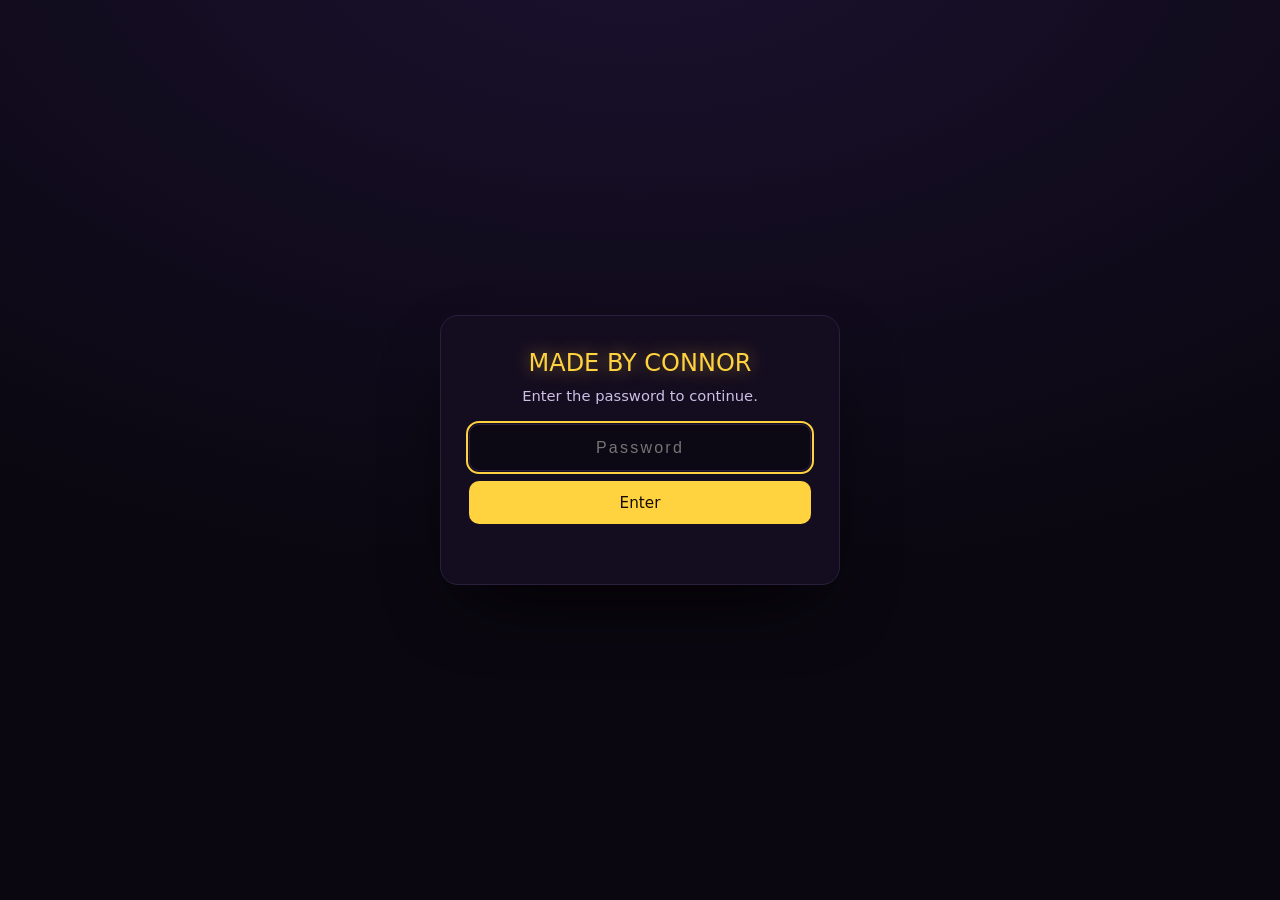
==== commit 2375423f: "Add site password gate, scrub personal data, move big assets to Releases Security / privacy: - Site-" ====
--- a/awecrap/index.html
+++ b/awecrap/index.html
@@ -1,6 +1,7 @@
 <!DOCTYPE html>
 <html lang="en">
 <head>
+  <script src="../gate.js"></script>
   <meta charset="UTF-8" />
   <meta name="viewport" content="width=device-width, initial-scale=1.0" />
   <title>AweCrap</title>
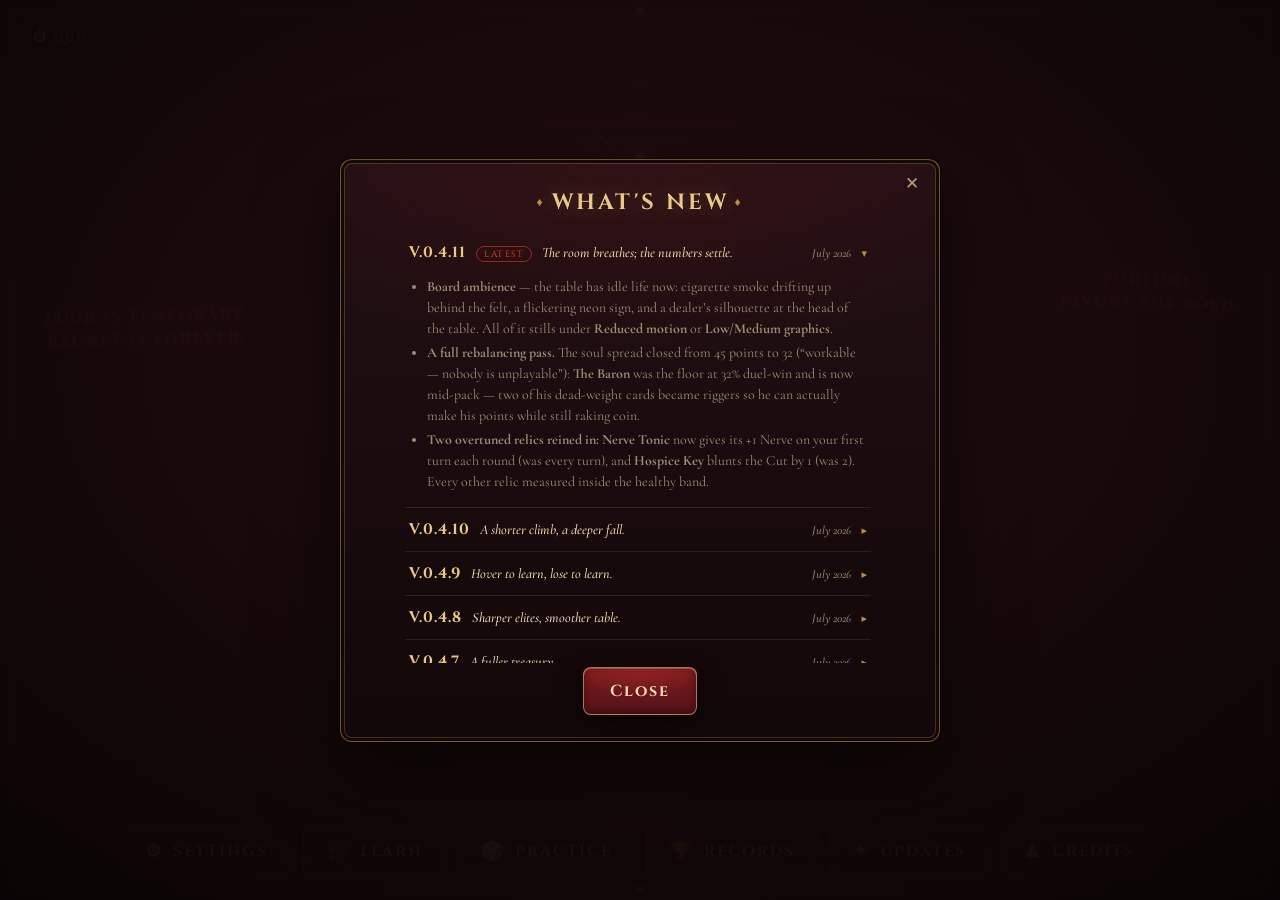
==== commit d30ebbb8: "Add ModernTools + Ledger panels; add "Look at Your House" tool; remove password gate - ModernTools: " ====
--- a/awecrap/index.html
+++ b/awecrap/index.html
@@ -1,7 +1,6 @@
 <!DOCTYPE html>
 <html lang="en">
 <head>
-  <script src="../gate.js"></script>
   <meta charset="UTF-8" />
   <meta name="viewport" content="width=device-width, initial-scale=1.0" />
   <title>AweCrap</title>
